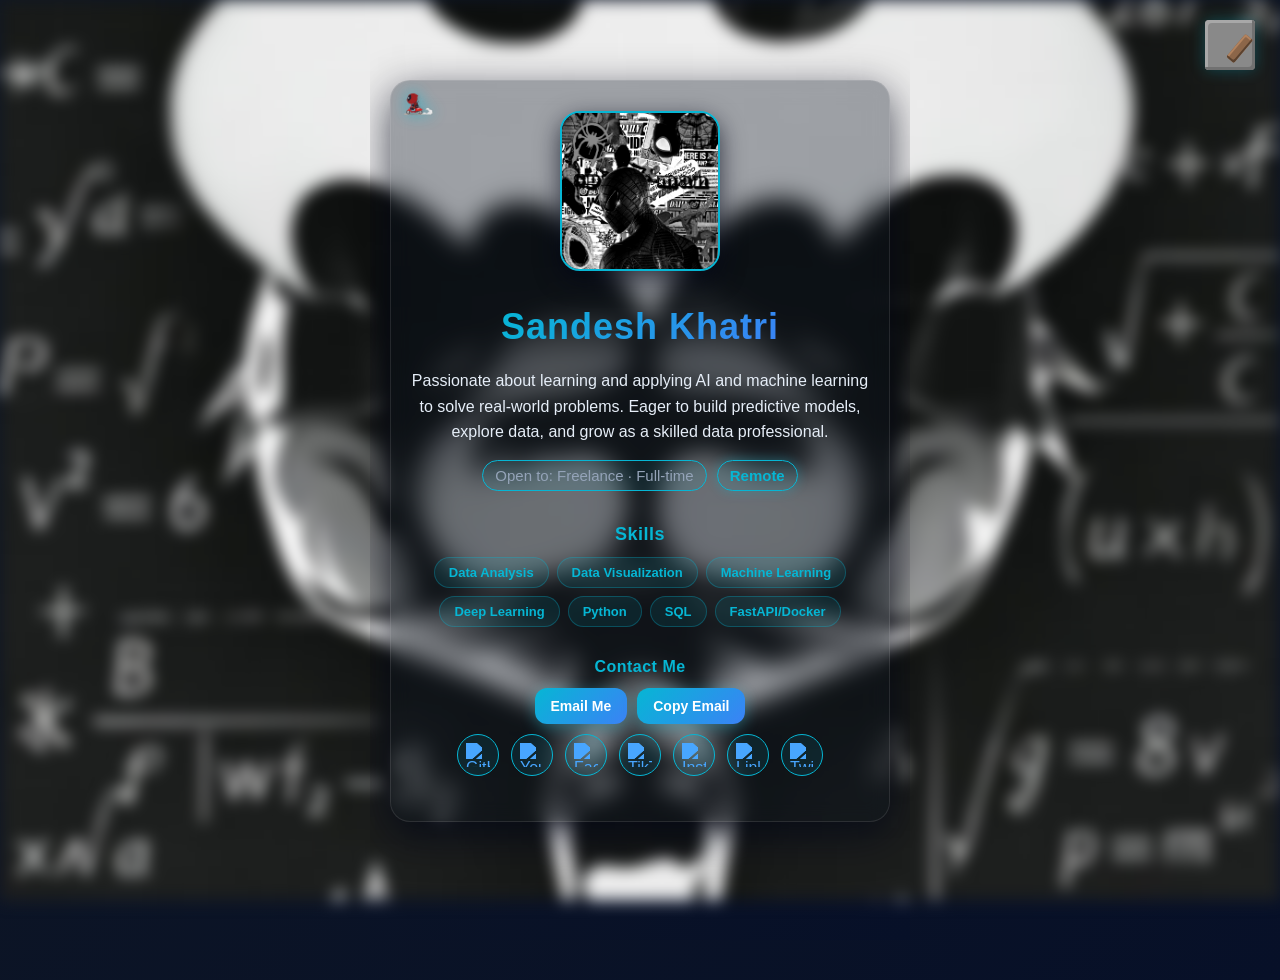
==== index.html @ 9352f32a "update" ====
<!doctype html>
<html lang="en">
<head>
  <meta charset="utf-8" />
  <meta name="viewport" content="width=device-width,initial-scale=1" />
  <title>About Me - Data Scientist</title>
  <meta name="description" content="3D interactive data scientist profile with light/dark mode, spider web background." />
  <link rel="stylesheet" href="style.css">
  <style>
    /* Basic responsiveness for smaller screens */
    @media (max-width: 768px) {
      .card-3d {
        /* Disable 3D effect on smaller screens for better performance and layout */
        transform: none !important;
        width: 90%;
        margin: 2rem auto;
      }
      .card-inner {
        padding: 1.5rem;
      }
      .skills-list {
        flex-wrap: wrap; /* Allow skills to wrap on smaller screens */
        justify-content: center;
      }
    }
    @media (max-width: 480px) {
      #particleName { font-size: 2rem; }
      #particleRole { font-size: 1.2rem; }
      .bio { font-size: 0.9rem; }
    }
  </style>
</head>
<body>
  <canvas id="spiderCanvas"></canvas>
  <button id="modeToggle" class="mode-toggle-btn" aria-label="Toggle light/dark mode">
    <div class="lever-handle"></div>
  </button>

  <main class="card-3d" id="cardWrap">
    <div class="card-inner" id="card">
      <div class="avatar"><img src="PROFILE.jpg" alt="avatar"></div>
      <div id="particleName">Sandesh Khatri</div>
      <div id="particleRole">Data Scientist</div>
      <div class="bio">
        Passionate about learning and applying AI and machine learning to solve real-world problems. Eager to build predictive models, explore data, and grow as a skilled data professional.
      </div>
      <div class="meta-panel">
        <div class="chip">Open to: Freelance · Full-time</div>
        <div class="chip accent">Remote</div>
      </div>
      <div class="skills">
        <h3>Skills</h3>
        <div class="skills-list">
          <span style="--i:0">Data Analysis</span>
          <span style="--i:1">Data Visualization</span>
          <span style="--i:2">Machine Learning</span>
          <span style="--i:3">Deep Learning</span>
          <span style="--i:4">Python</span>
          <span style="--i:5">SQL</span>
          <span style="--i:6">FastAPI/Docker</span>
        </div>
      </div>
      <div class="contact-section">
        <h3>Contact Me</h3>
        <div class="contact">
          <a href="https://mail.google.com/mail/?view=cm&fs=1&to=khatrijr01@gmail.com&su=Collaboration%20Inquiry&body=Hello%20Sandesh,%0A%0AI%20saw%20your%20portfolio%20and%20I'm%20interested%20in%20working%20with%20you." class="btn" target="_blank" rel="noopener noreferrer">Email Me</a>
          <button class="btn" id="copyEmailBtn">Copy Email</button>
          <div class="social-icons">
            <a href="https://github.com/LAFFI01" title="GitHub" aria-label="GitHub Profile" target="_blank">
              <img src="https://cdn.jsdelivr.net/gh/simple-icons/simple-icons/icons/github.svg" alt="GitHub" />
            </a>
            <a href="https://www.youtube.com/@IAMAI-f5k?sub_confirmation=1" title="YouTube" aria-label="YouTube Channel" target="_blank">
              <img src="https://cdn.jsdelivr.net/gh/simple-icons/simple-icons/icons/youtube.svg" alt="YouTube" />
            </a>
            <a href="https://facebook.com/sandesh.khatri.631170" title="Facebook" aria-label="Facebook Profile" target="_blank">
              <img src="https://cdn.jsdelivr.net/gh/simple-icons/simple-icons/icons/facebook.svg" alt="Facebook" />
            </a>
            <a href="https://www.tiktok.com/@laffi.01?is_from_webapp=1&sender_device=pc" title="TikTok" aria-label="TikTok Profile" target="_blank">
              <img src="https://cdn.jsdelivr.net/gh/simple-icons/simple-icons/icons/tiktok.svg" alt="TikTok" />
            </a>
            <a href="https://instagram.com/laffi_01" title="Instagram" aria-label="Instagram Profile" target="_blank">
              <img src="https://cdn.jsdelivr.net/gh/simple-icons/simple-icons/icons/instagram.svg" alt="Instagram" />
            </a>
            <a href="https://linkedin.com/in/sandesh-khatri-a58457284" title="LinkedIn" aria-label="LinkedIn Profile" target="_blank">
              <img src="https://cdn.jsdelivr.net/gh/simple-icons/simple-icons/icons/linkedin.svg" alt="LinkedIn" />
            </a>
            <a href="https://twitter.com/laffi1111" title="Twitter" aria-label="Twitter Profile" target="_blank">
              <img src="https://cdn.jsdelivr.net/gh/simple-icons/simple-icons/icons/twitter.svg" alt="Twitter" />
            </a>
          </div>
        </div>
      </div>
      <img id="borderSpider" src="spider.png" alt="spider" />
      <div class="border-lights">
        <span></span>
        <span></span>
        <span></span>
        <span></span>
        <span></span>
        <span></span>
      </div>
    </div>
  </main>

  <script src="script.js" defer></script>
</body>
</html>
---- style.css ----
:root {
  --bg: #0f1724;
  --accent: #06b6d4;
  --muted: #94a3b8;
  --text: #e6eef8;
  --card-bg: rgba(11, 18, 32, 0.35);
  --shadow: rgba(2, 6, 23, 0.7);
  --web-stroke: rgba(255,255,255,0.05);
}

body.light-mode {
  --bg: #f5f9fc;
  --accent: #0284c7;
  --muted: #64748b;
  --text: #1e293b;
  --card-bg: rgba(255, 255, 255, 0.85);
  --shadow: rgba(15, 23, 42, 0.15);
  --web-stroke: rgba(0,0,0,0.03);
}

* { box-sizing: border-box; }
html, body {
  min-height: 100vh;
  margin: 0;
  font-family: 'Inter', 'Segoe UI', 'Roboto', sans-serif;
  color: var(--text);
  background: linear-gradient(135deg, var(--bg), #071028);
  display: flex;
  justify-content: center;
  align-items: flex-start;
  overflow-y: auto;
  padding: 40px 20px;
  transition: background 0.6s ease, color 0.6s ease;
}

body.light-mode {
  background: linear-gradient(135deg, #f5f9fc, #e0f2fe);
}

canvas#spiderCanvas {
  position: fixed;
  top: 0;
  left: 0;
  width: 100%;
  height: 100%;
  z-index: 0;
  background: url('background.jpg') no-repeat center center fixed;
  background-size: cover;
  filter: blur(8px);
}

.mode-toggle-btn {
  position: fixed;
  top: 20px;
  right: 25px;
  z-index: 20;
  width: 50px;
  height: 50px;
  cursor: pointer;
  border-radius: 4px;
  background: #898989; /* Cobblestone color */
  border: none;
  padding: 0;
  transition: all 0.3s ease;
  box-shadow: 
    inset -3px -3px 0px 0px #717171, /* Inner shadow for 3D effect */
    inset 3px 3px 0px 0px #a8a8a8,
    0 0 15px rgba(6,182,212,0.3);
  display: flex;
  align-items: center;
  justify-content: center;
}

.mode-toggle-btn:hover {
  transform: scale(1.1);
  box-shadow: 
    inset -3px -3px 0px 0px #717171,
    inset 3px 3px 0px 0px #a8a8a8,
    0 0 25px rgba(6, 182, 212, 0.6);
}

.mode-toggle-btn .lever-handle {
  width: 10px;
  height: 30px;
  background: #8c6649; /* Wood color */
  border-radius: 2px;
  transition: transform 0.3s cubic-bezier(0.68, -0.55, 0.27, 1.55);
  transform-origin: bottom center;
  box-shadow: 
    inset -2px -2px 0px 0px #5a412e, /* Inner shadow for 3D effect */
    inset 2px 2px 0px 0px #b1825e;

  /* Dark mode "off" position */
  transform: rotate(40deg);
}

.mode-toggle-btn .lever-handle img {
  display: none; /* Hide the image */
}

body.light-mode .mode-toggle-btn .lever-handle {
  /* Light mode "on" position */
  transform: rotate(-40deg);
}

body.light-mode .mode-toggle-btn img {
  display: none;
}

.card-3d {
  width: 100%;
  max-width: 500px;
  perspective: 1200px;
  z-index: 1;
  position: relative;
}

.card-inner {
  width: 100%;
  min-height: 540px;
  border-radius: 20px;
  background: var(--card-bg);
  backdrop-filter: blur(10px);
  box-shadow: 0 12px 40px var(--shadow);
  position: relative;
  transform-style: preserve-3d;
  transition: transform 400ms cubic-bezier(.2, .9, .2, 1), background 0.6s ease, box-shadow 0.6s ease, border-radius 0.8s ease;
  overflow: hidden;
  border: 1px solid rgba(255,255,255,0.1);
  display: flex;
  flex-direction: column;
  align-items: center;
  justify-content: center;
  padding: 30px 20px;
}

.card-inner {
  opacity: 0;
  transform: translateY(20px);
  animation: fadeInUp 1s ease forwards;
}

@keyframes fadeInUp {
  to {
    opacity: 1;
    transform: translateY(0);
  }
}

.card-inner:hover {
  box-shadow: 0 0 30px var(--shadow);
}

/* Profile Avatar */
.avatar {
  position: relative;
  width: 160px;
  height: 160px;
  border-radius: 20px;
  background: linear-gradient(135deg, var(--bg), rgba(255, 255, 255, 0.02));
  display: flex;
  align-items: center;
  justify-content: center;
  border: 2px solid var(--accent);
  box-shadow: 0 8px 25px var(--shadow);
  overflow: hidden;
  margin-bottom: 20px;
  transition: all 0.4s ease;
}

.avatar::before {
  content: '';
  position: absolute;
  top: 50%;
  left: 50%;
  width: 200px;
  height: 200px;
  transform: translate(-50%, -50%);
  border-radius: 50%;
  background: radial-gradient(circle, rgba(6,182,212,0.6) 0%, rgba(6,182,212,0) 60%);
  filter: blur(15px);
  opacity: 0.7;
  animation: pulse 2.5s infinite ease-in-out;
  pointer-events: none;
}

@keyframes pulse {
  0% { transform: translate(-50%, -50%) scale(0.9); opacity: 0.5; }
  50% { transform: translate(-50%, -50%) scale(1.1); opacity: 0.9; }
  100% { transform: translate(-50%, -50%) scale(0.9); opacity: 0.5; }
}

.avatar img {
  width: 100%;
  height: 100%;
  object-fit: cover;
  filter: contrast(1.08) brightness(1.05);
  transition: transform 0.3s ease, filter 0.3s ease;
}

.avatar:hover {
  transform: scale(1.08);
  box-shadow: 0 12px 35px var(--shadow);
}

.avatar:hover img {
  filter: contrast(1.15) brightness(1.12);
  transform: scale(1.05);
}

/* Name Styling */
#particleName {
  font-size: 36px;
  font-weight: 800;
  text-align: center;
  color: var(--accent);
  position: relative;
  letter-spacing: 1px;
  overflow: visible;
  margin: 15px 0 5px 0;
  background: linear-gradient(135deg, var(--accent), #3b82f6);
  -webkit-background-clip: text;
  -webkit-text-fill-color: transparent;
  background-clip: text;
  animation: nameGlow 2s ease-in-out infinite;
}

@keyframes nameGlow {
  0%, 100% { 
    filter: drop-shadow(0 0 8px rgba(6,182,212,0.4));
    text-shadow: 0 0 15px rgba(6,182,212,0.3);
  }
  50% { 
    filter: drop-shadow(0 0 15px rgba(6,182,212,0.7));
    text-shadow: 0 0 25px rgba(6,182,212,0.6);
  }
}

/* Role/Position Styling */
#particleRole { 
  color: var(--accent); 
  font-size: 20px; 
  font-weight: 700;
  text-align: center; 
  margin-bottom: 15px;
  letter-spacing: 0.5px;
  animation: roleSlideIn 0.8s ease forwards;
}

@keyframes roleSlideIn {
  from {
    opacity: 0;
    transform: translateX(-10px);
  }
  to {
    opacity: 1;
    transform: translateX(0);
  }
}

.bio { 
  font-size: 16px; 
  color: var(--text); 
  line-height: 1.6; 
  text-align: center; 
  margin-bottom: 15px;
  opacity: 0.95;
  animation: fadeIn 1.2s ease-in-out 0.3s forwards;
  animation-fill-mode: both;
}

@keyframes fadeIn {
  from { opacity: 0; transform: translateY(10px); }
  to { opacity: 1; transform: translateY(0); }
}

.meta-panel { 
  display: flex; 
  gap: 10px; 
  align-items: center; 
  justify-content: center; 
  margin-bottom: 15px;
  flex-wrap: wrap;
}

.meta-panel .chip { 
  font-size: 15px; 
  color: var(--muted);
  padding: 6px 12px;
  border-radius: 20px;
  background: rgba(6,182,212,0.08);
  border: 1px solid var(--accent);
  transition: all 0.3s ease;
  animation: chipPulse 2s ease-in-out infinite;
}

.meta-panel .chip:hover {
  transform: scale(1.1);
  background: rgba(6,182,212,0.15);
  box-shadow: 0 0 15px rgba(6,182,212,0.4);
}

.meta-panel .chip.accent { 
  color: var(--accent); 
  font-weight: 700;
  box-shadow: 0 0 12px rgba(6,182,212,0.3);
}

@keyframes chipPulse {
  0%, 100% { box-shadow: 0 0 5px rgba(6,182,212,0.2); }
  50% { box-shadow: 0 0 15px rgba(6,182,212,0.4); }
}

.social-icons { 
  display: flex; 
  gap: 12px; 
  margin-bottom: 15px; 
  justify-content: center;
  flex-wrap: wrap;
}

.social-icons a { 
  display: flex;
  align-items: center;
  justify-content: center;
  width: 42px;
  height: 42px;
  border-radius: 50%;
  background: rgba(6,182,212,0.1);
  border: 1.5px solid var(--accent);
  transition: all 0.3s ease;
}

.social-icons img { 
  width: 24px; 
  height: 24px; 
  filter: brightness(0) saturate(100%) invert(50%) sepia(100%) saturate(500%) hue-rotate(180deg);
  transition: all 0.3s ease;
}

body.light-mode .social-icons img {
  filter: brightness(0) saturate(100%);
}

.social-icons a:hover {
  transform: scale(1.15) translateY(-3px);
  background: rgba(6,182,212,0.25);
  box-shadow: 0 5px 20px rgba(6,182,212,0.4);
}

.social-icons a:hover img { 
  transform: rotate(360deg);
}

.skills { margin-bottom: 16px; }

.skills h3 { 
  text-align: center; 
  margin-bottom: 12px; 
  color: var(--accent);
  font-size: 18px;
  letter-spacing: 0.5px;
  animation: glow 2s ease-in-out infinite;
}

@keyframes glow {
  0%, 100% { text-shadow: 0 0 8px rgba(6,182,212,0.4); }
  50% { text-shadow: 0 0 20px rgba(6,182,212,0.8); }
}

.skills-list {
  display: flex;
  flex-wrap: wrap;
  justify-content: center;
  gap: 8px;
}

.skills-list span {
  background: rgba(6, 182, 212, 0.1);
  color: var(--accent);
  font-weight: 600;
  padding: 7px 14px;
  border-radius: 20px;
  font-size: 13px;
  border: 1px solid rgba(6,182,212,0.3);
  transition: all 0.3s ease;
  animation: skillFloat 3s ease-in-out infinite;
  animation-delay: calc(var(--i) * 0.15s);
}

.skills-list span:hover {
  transform: scale(1.15) translateY(-3px);
  background: rgba(6, 182, 212, 0.25);
  box-shadow: 0 5px 20px rgba(6, 182, 212, 0.5);
  border-color: var(--accent);
}

@keyframes skillFloat {
  0%, 100% { transform: translateY(0px); }
  50% { transform: translateY(-5px); }
}

.contact-section { 
  margin-top: 15px;
  display: flex;
  flex-direction: column;
  align-items: center;
  gap: 12px;
}

.contact-section h3 {
  color: var(--accent);
  font-size: 16px;
  margin: 0;
  letter-spacing: 0.5px;
}

.contact { 
  display: flex; 
  gap: 10px; 
  justify-content: center; 
  flex-wrap: wrap;
}

.btn {
  background: linear-gradient(135deg, var(--accent), #3b82f6);
  padding: 10px 16px;
  border-radius: 12px;
  color: white;
  text-decoration: none;
  font-weight: 700;
  font-size: 14px;
  transition: all 0.4s ease;
  position: relative;
  overflow: hidden;
  border: none;
  cursor: pointer;
  box-shadow: 0 4px 15px rgba(6,182,212,0.3);
}

.btn::before {
  content: '';
  position: absolute;
  top: 50%;
  left: 50%;
  width: 0;
  height: 0;
  border-radius: 50%;
  background: rgba(255,255,255,0.3);
  transform: translate(-50%, -50%);
  transition: width 0.6s, height 0.6s;
}

.btn:hover::before {
  width: 300px;
  height: 300px;
}

.btn:hover {
  transform: translateY(-2px);
  box-shadow: 0 8px 25px rgba(6,182,212,0.5);
}

@media (max-width: 480px) {
  .card-inner {
    padding: 20px 16px;
    min-height: auto;
  }
  #particleName {
    font-size: 28px;
  }
  #particleRole {
    font-size: 18px;
  }
  .avatar {
    width: 130px;
    height: 130px;
  }
  .bio { font-size: 14px; }
  .meta-panel .chip { font-size: 13px; }
}

#borderSpider {
  position: absolute;
  width: 45px;
  height: 45px;
  object-fit: contain;
  top: 0;
  left: 0;
  z-index: 10;
  animation: moveSpider 20s linear infinite;
  filter: drop-shadow(0 0 8px var(--accent));
  transform-origin: center center;
  opacity: 0.8;
}

@keyframes moveSpider {
  0%   { top: 0; left: 0; transform: rotate(180deg); }
  12.5% { top: 0; left: 50%; transform: rotate(180deg); }
  25%  { top: 0; left: calc(100% - 45px); transform: rotate(180deg); }
  37.5% { top: 50%; left: calc(100% - 45px); transform: rotate(0deg); }
  50%  { top: calc(100% - 45px); left: calc(100% - 45px); transform: rotate(0deg); }
  62.5% { top: calc(100% - 45px); left: 50%; transform: rotate(0deg); }
  75%  { top: calc(100% - 45px); left: 0; transform: rotate(0deg); }
  87.5% { top: 50%; left: 0; transform: rotate(0deg); }
  100% { top: 0; left: 0; transform: rotate(180deg); }
}

.particle {
  position: absolute;
  font-weight: bold;
  pointer-events: none;
  animation: float 1.5s ease forwards;
  opacity: 0.8;
  font-size: 14px;
  color: var(--accent);
}

@keyframes float {
  0% { transform: translate(0,0) rotate(0deg); opacity: 0.8; }
  100% { transform: translate(0,-40px) rotate(360deg); opacity: 0; }
}

.border-lights {
  position: absolute;
  inset: -15px;
  pointer-events: none;
  z-index: 0;
}

.border-lights span {
  position: absolute;
  width: 8px;
  height: 8px;
  border-radius: 50%;
  background: radial-gradient(circle, var(--accent), transparent);
  box-shadow: 0 0 12px var(--accent);
  animation: floating-lights 3s ease-in-out infinite;
}

@keyframes floating-lights {
  0% { transform: translateY(0) scale(1); opacity: 0.7; }
  50% { transform: translateY(-8px) scale(1.15); opacity: 1; }
  100% { transform: translateY(0) scale(1); opacity: 0.7; }
}

.border-lights span:nth-child(1) { top: -5px; left: 10%; animation-delay: 0s; }
.border-lights span:nth-child(2) { top: -5px; right: 15%; animation-delay: 0.5s; }
.border-lights span:nth-child(3) { bottom: -5px; left: 20%; animation-delay: 1s; }
.border-lights span:nth-child(4) { bottom: -5px; right: 25%; animation-delay: 1.5s; }
.border-lights span:nth-child(5) { top: 40%; left: -5px; animation-delay: 2s; }
.border-lights span:nth-child(6) { top: 60%; right: -5px; animation-delay: 2.5s; }

.modal {
  display: none;
  position: fixed;
  z-index: 20;
  left: 0;
  top: 0;
  width: 100%;
  height: 100%;
  background: rgba(0,0,0,0.5);
  backdrop-filter: blur(3px);
  justify-content: center;
  align-items: center;
}

.modal-content {
  background: var(--card-bg);
  padding: 25px;
  border-radius: 15px;
  text-align: center;
  color: var(--text);
  position: relative;
  border: 1px solid rgba(255,255,255,0.1);
  box-shadow: 0 8px 32px rgba(0,0,0,0.3);
}

.modal-content input {
  width: 85%;
  padding: 10px;
  margin: 12px 0;
  border-radius: 8px;
  border: 1px solid var(--accent);
  text-align: center;
  background: transparent;
  color: var(--text);
}

.modal-content button {
  padding: 10px 18px;
  border-radius: 10px;
  background: linear-gradient(135deg, var(--accent), #3b82f6);
  border: none;
  color: white;
  font-weight: bold;
  cursor: pointer;
  transition: all 0.3s ease;
}

.modal-content button:hover {
  transform: translateY(-2px);
  box-shadow: 0 4px 15px rgba(6,182,212,0.4);
}

.close {
  position: absolute;
  top: 15px;
  right: 20px;
  font-size: 24px;
  cursor: pointer;
  color: var(--text);
  transition: all 0.2s ease;
}

.close:hover {
  color: var(--accent);
  transform: scale(1.2);
}
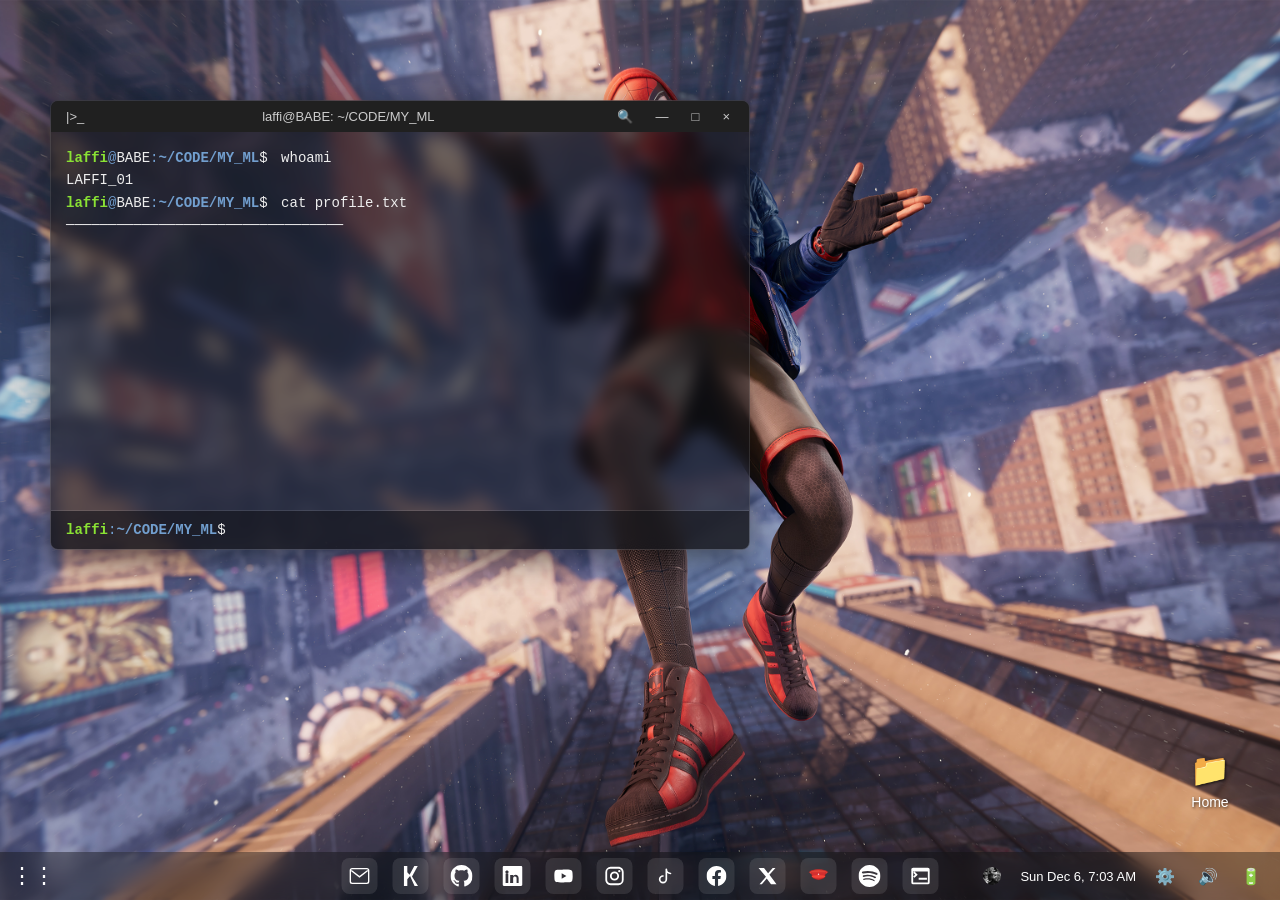
==== commit 96b5732b: "feat: Add music player with cross-page sync and audio playback fixes - Implement full-featured music" ====
--- a/index.html
+++ b/index.html
@@ -1,107 +1,272 @@
-<!doctype html>
+<!DOCTYPE html>
 <html lang="en">
 <head>
-  <meta charset="utf-8" />
-  <meta name="viewport" content="width=device-width,initial-scale=1" />
-  <title>About Me - Data Scientist</title>
-  <meta name="description" content="3D interactive data scientist profile with light/dark mode, spider web background." />
-  <link rel="stylesheet" href="style.css">
-  <style>
-    /* Basic responsiveness for smaller screens */
-    @media (max-width: 768px) {
-      .card-3d {
-        /* Disable 3D effect on smaller screens for better performance and layout */
-        transform: none !important;
-        width: 90%;
-        margin: 2rem auto;
-      }
-      .card-inner {
-        padding: 1.5rem;
-      }
-      .skills-list {
-        flex-wrap: wrap; /* Allow skills to wrap on smaller screens */
-        justify-content: center;
-      }
-    }
-    @media (max-width: 480px) {
-      #particleName { font-size: 2rem; }
-      #particleRole { font-size: 1.2rem; }
-      .bio { font-size: 0.9rem; }
-    }
-  </style>
+    <meta charset="UTF-8">
+    <meta name="viewport" content="width=device-width, initial-scale=1.0">
+    <title>LAFFI_01 - Data Scientist Portfolio</title>
+    <meta name="description" content="Interactive portfolio of LAFFI_01, a Data Scientist specializing in ML, AI, and Python. Explore my projects, skills, and background in this unique web desktop environment.">
+    <meta name="keywords" content="Data Scientist, ML, AI, Python, SQL, FastAPI, Deep Learning, Portfolio">
+    <meta name="author" content="LAFFI_01">
+    <meta property="og:title" content="LAFFI_01 - Data Scientist Portfolio">
+    <meta property="og:description" content="Interactive web desktop portfolio showcasing data science expertise">
+    <meta property="og:type" content="website">
+    <meta name="theme-color" content="#0f1724">
+    <link rel="stylesheet" href="style.css">
 </head>
 <body>
-  <canvas id="spiderCanvas"></canvas>
-  <button id="modeToggle" class="mode-toggle-btn" aria-label="Toggle light/dark mode">
-    <div class="lever-handle"></div>
-  </button>
-
-  <main class="card-3d" id="cardWrap">
-    <div class="card-inner" id="card">
-      <div class="avatar"><img src="PROFILE.jpg" alt="avatar"></div>
-      <div id="particleName">Sandesh Khatri</div>
-      <div id="particleRole">Data Scientist</div>
-      <div class="bio">
-        Passionate about learning and applying AI and machine learning to solve real-world problems. Eager to build predictive models, explore data, and grow as a skilled data professional.
-      </div>
-      <div class="meta-panel">
-        <div class="chip">Open to: Freelance · Full-time</div>
-        <div class="chip accent">Remote</div>
-      </div>
-      <div class="skills">
-        <h3>Skills</h3>
-        <div class="skills-list">
-          <span style="--i:0">Data Analysis</span>
-          <span style="--i:1">Data Visualization</span>
-          <span style="--i:2">Machine Learning</span>
-          <span style="--i:3">Deep Learning</span>
-          <span style="--i:4">Python</span>
-          <span style="--i:5">SQL</span>
-          <span style="--i:6">FastAPI/Docker</span>
-        </div>
-      </div>
-      <div class="contact-section">
-        <h3>Contact Me</h3>
-        <div class="contact">
-          <a href="https://mail.google.com/mail/?view=cm&fs=1&to=khatrijr01@gmail.com&su=Collaboration%20Inquiry&body=Hello%20Sandesh,%0A%0AI%20saw%20your%20portfolio%20and%20I'm%20interested%20in%20working%20with%20you." class="btn" target="_blank" rel="noopener noreferrer">Email Me</a>
-          <button class="btn" id="copyEmailBtn">Copy Email</button>
-          <div class="social-icons">
-            <a href="https://github.com/LAFFI01" title="GitHub" aria-label="GitHub Profile" target="_blank">
-              <img src="https://cdn.jsdelivr.net/gh/simple-icons/simple-icons/icons/github.svg" alt="GitHub" />
-            </a>
-            <a href="https://www.youtube.com/@IAMAI-f5k?sub_confirmation=1" title="YouTube" aria-label="YouTube Channel" target="_blank">
-              <img src="https://cdn.jsdelivr.net/gh/simple-icons/simple-icons/icons/youtube.svg" alt="YouTube" />
-            </a>
-            <a href="https://facebook.com/sandesh.khatri.631170" title="Facebook" aria-label="Facebook Profile" target="_blank">
-              <img src="https://cdn.jsdelivr.net/gh/simple-icons/simple-icons/icons/facebook.svg" alt="Facebook" />
-            </a>
-            <a href="https://www.tiktok.com/@laffi.01?is_from_webapp=1&sender_device=pc" title="TikTok" aria-label="TikTok Profile" target="_blank">
-              <img src="https://cdn.jsdelivr.net/gh/simple-icons/simple-icons/icons/tiktok.svg" alt="TikTok" />
-            </a>
-            <a href="https://instagram.com/laffi_01" title="Instagram" aria-label="Instagram Profile" target="_blank">
-              <img src="https://cdn.jsdelivr.net/gh/simple-icons/simple-icons/icons/instagram.svg" alt="Instagram" />
-            </a>
-            <a href="https://linkedin.com/in/sandesh-khatri-a58457284" title="LinkedIn" aria-label="LinkedIn Profile" target="_blank">
-              <img src="https://cdn.jsdelivr.net/gh/simple-icons/simple-icons/icons/linkedin.svg" alt="LinkedIn" />
-            </a>
-            <a href="https://twitter.com/laffi1111" title="Twitter" aria-label="Twitter Profile" target="_blank">
-              <img src="https://cdn.jsdelivr.net/gh/simple-icons/simple-icons/icons/twitter.svg" alt="Twitter" />
-            </a>
-          </div>
-        </div>
-      </div>
-      <img id="borderSpider" src="spider.png" alt="spider" />
-      <div class="border-lights">
-        <span></span>
-        <span></span>
-        <span></span>
-        <span></span>
-        <span></span>
-        <span></span>
-      </div>
+
+    <div class="desktop">
+        
+        <div class="desktop-icon" role="button" tabindex="0" aria-label="Open home folder">
+            <span class="icon">📁</span>
+            <span>Home</span>
+        </div>
+
+        <div class="window" id="terminal-window" role="complementary" aria-label="Terminal window with profile information">
+            <div class="title-bar" id="terminal-header" role="navigation" aria-label="Terminal window controls">
+                <div class="title-left">
+                    <span>|&gt;_</span>
+                </div>
+                <div class="title-center">
+                    laffi@BABE: ~/CODE/MY_ML
+                </div>
+                <div class="title-right">
+                    <span aria-label="Search" role="button" tabindex="0">🔍</span>
+                    <span onclick="minimizeTerminal()" style="cursor: pointer;" title="Minimize" role="button" tabindex="0" aria-label="Minimize terminal">—</span>
+                    <span onclick="maximizeTerminal()" style="cursor: pointer;" title="Maximize" role="button" tabindex="0" aria-label="Maximize terminal">□</span>
+                    <span onclick="closeTerminal()" style="cursor: pointer;" title="Close" role="button" tabindex="0" aria-label="Close terminal">×</span>
+                </div>
+            </div>
+            <div class="window-content" role="log" aria-live="polite" aria-label="Terminal output" id="terminal-output">
+                </div>
+            <div class="terminal-input-container">
+                <span class="prompt-user" id="terminal-prompt-user"></span><span class="terminal-colon">:</span><span class="prompt-path" id="terminal-prompt-path"></span><span class="terminal-dollar">$</span>
+                <input type="text" id="terminal-input" class="terminal-input" aria-label="Terminal input" autocomplete="off" spellcheck="false">
+            </div>
+        </div>
+
+        <div class="window music-player" id="music-player" style="display: none;" role="complementary" aria-label="Music player window">
+            <div class="sp-top-bar" id="music-header" role="navigation" aria-label="Music player controls">
+                <span class="sp-header-icon" onclick="closeMusic()" role="button" tabindex="0" aria-label="Close player">⌄</span>
+                <span class="sp-header-title">PLAYLIST</span>
+                <span class="sp-header-icon" id="playlist-toggle" onclick="togglePlaylist()" role="button" tabindex="0" aria-label="Toggle playlist">☰</span>
+            </div>
+            
+            <!-- Playlist View -->
+            <div class="sp-playlist" id="sp-playlist" style="display: none;">
+                <div class="sp-playlist-header">
+                    <h3>Now Playing</h3>
+                    <span class="sp-playlist-info" id="playlist-info">Track 1 of 6</span>
+                </div>
+                <div class="sp-playlist-items" id="sp-playlist-items">
+                    <!-- Playlist items will be generated here -->
+                </div>
+            </div>
+            
+            <!-- Now Playing View -->
+            <div class="window-content sp-content" id="sp-now-playing">
+                <img id="sp-album-art" src="https://images.unsplash.com/photo-1614613535308-eb5fbd3d2c17?q=80&w=400&auto=format&fit=crop" class="sp-album-art" alt="Album Art">
+                <div class="sp-info-row">
+                    <div class="sp-text">
+                        <div class="sp-song-title" id="sp-song-title">Hit The Road</div>
+                        <div class="sp-artist" id="sp-artist">Lo-Fi Beats</div>
+                    </div>
+                    <div class="sp-like-btn" role="button" tabindex="0" aria-label="Like song" id="sp-like-btn">🤍</div>
+                </div>
+                <div class="sp-progress-section">
+                    <div class="sp-progress-bar" role="slider" aria-label="Song progress" aria-valuemin="0" aria-valuemax="100">
+                        <div class="sp-progress-fill" id="progress-fill"></div>
+                        <div class="sp-progress-thumb"></div>
+                    </div>
+                    <div class="sp-time-row">
+                        <span id="current-time">0:00</span>
+                        <span id="duration-time">3:42</span>
+                    </div>
+                </div>
+                <div class="sp-controls">
+                    <span class="sp-control-icon sp-secondary" id="shuffle-btn" role="button" tabindex="0" aria-label="Shuffle">🔀</span>
+                    <span class="sp-control-icon" onclick="previousTrack()" role="button" tabindex="0" aria-label="Previous track">⏮</span>
+                    <div class="sp-play-circle" onclick="toggleMusic()" role="button" tabindex="0" aria-label="Play/Pause">
+                        <span id="play-btn">▶</span>
+                    </div>
+                    <span class="sp-control-icon" onclick="nextTrack()" role="button" tabindex="0" aria-label="Next track">⏭</span>
+                    <span class="sp-control-icon sp-secondary" id="repeat-btn" role="button" tabindex="0" aria-label="Repeat">🔁</span>
+                </div>
+            </div>
+        </div>
+
+        <div class="panel" role="navigation" aria-label="System panel">
+            <div class="panel-left">
+                <span class="dock-icon" style="background: transparent;" role="button" tabindex="0" aria-label="Menu">⋮⋮</span>
+            </div>
+            
+            <div class="panel-center">
+                <a href="https://mail.google.com/mail/?view=cm&fs=1&to=khatrijr01@gmail.com&su=Collaboration%20Inquiry&body=Hello%20LAFFI_01,%0A%0AI%20saw%20your%20portfolio%20and%20I'm%20interested%20in%20working%20with%20you." target="_blank" rel="noopener noreferrer" class="dock-icon" title="Email Me" aria-label="Send email">
+                    <svg width="22" height="22" viewBox="0 0 24 24" fill="white" aria-hidden="true">
+                        <path d="M4 4h16c1.1 0 2 .9 2 2v12c0 1.1-.9 2-2 2H4c-1.1 0-2-.9-2-2V6c0-1.1.9-2 2-2z" fill="none" stroke="white" stroke-width="1.5"/>
+                        <path d="M21 6L12 13 3 6" fill="none" stroke="white" stroke-width="1.5"/>
+                    </svg>
+                </a>
+
+                <a href="https://www.kaggle.com/" target="_blank" rel="noopener noreferrer" class="dock-icon" title="Kaggle" aria-label="Visit Kaggle profile">
+                    <svg width="20" height="20" viewBox="0 0 32 32" fill="white" aria-hidden="true">
+                        <path d="M22.5 32H28L18.4 16.9 27.6 0H22.1L14.5 14.1 10.9 9.8V0H5.5V32H10.9V21.1L15.3 16.1 22.5 32z"/>
+                    </svg>
+                </a>
+                
+                <a href="https://github.com/LAFFI01" target="_blank" rel="noopener noreferrer" class="dock-icon" title="GitHub" aria-label="Visit GitHub profile">
+                    <svg width="22" height="22" viewBox="0 0 16 16" fill="white" aria-hidden="true">
+                        <path fill-rule="evenodd" d="M8 0C3.58 0 0 3.58 0 8c0 3.54 2.29 6.53 5.47 7.59.4.07.55-.17.55-.38 0-.19-.01-.82-.01-1.49-2.01.37-2.53-.49-2.69-.94-.09-.23-.48-.94-.82-1.13-.28-.15-.68-.52-.01-.53.63-.01 1.08.58 1.23.82.72 1.21 1.87.87 2.33.66.07-.52.28-.87.51-1.07-1.78-.2-3.64-.89-3.64-3.95 0-.87.31-1.59.82-2.15-.08-.2-.36-1.02.08-2.12 0 0 .67-.21 2.2.82.64-.18 1.32-.27 2-.27.68 0 1.36.09 2 .27 1.53-1.04 2.2-.82 2.2-.82.44 1.1.16 1.92.08 2.12.51.56.82 1.27.82 2.15 0 3.07-1.87 3.75-3.65 3.95.29.25.54.73.54 1.48 0 1.07-.01 1.93-.01 2.2 0 .21.15.46.55.38A8.013 8.013 0 0 0 16 8c0-4.42-3.58-8-8-8z"/>
+                    </svg>
+                </a>
+
+                <a href="https://linkedin.com/in/sandesh-khatri-a58457284" target="_blank" rel="noopener noreferrer" class="dock-icon" title="LinkedIn" aria-label="Visit LinkedIn profile">
+                    <svg width="20" height="20" viewBox="0 0 24 24" fill="white" aria-hidden="true">
+                        <path d="M20.447 20.452h-3.554v-5.569c0-1.328-.475-2.236-1.986-2.236-1.081 0-1.722.722-2.006 1.423-.103.249-.129.597-.129.946v5.436h-3.554s.05-8.81 0-9.728h3.554v1.375c.427-.659 1.191-1.592 2.897-1.592 2.117 0 3.704 1.379 3.704 4.342v5.603zM5.337 8.855c-1.144 0-1.915-.759-1.915-1.71 0-.957.77-1.71 1.958-1.71 1.187 0 1.914.753 1.938 1.71 0 .951-.751 1.71-1.981 1.71zm1.61 11.597H3.73V9.024h3.217v11.428zM22.225 0H1.771C.792 0 0 .774 0 1.729v20.542C0 23.227.792 24 1.771 24h20.451C23.2 24 24 23.227 24 22.271V1.729C24 .774 23.2 0 22.225 0z"/>
+                    </svg>
+                </a>
+
+                <a href="https://www.youtube.com/@IAMAI-f5k?sub_confirmation=1" target="_blank" rel="noopener noreferrer" class="dock-icon" title="YouTube" aria-label="Visit YouTube channel">
+                    <svg width="22" height="22" viewBox="0 0 24 24" fill="white" aria-hidden="true">
+                        <path d="M10,15L15.19,12L10,9V15M21.56,7.17C21.69,7.64 21.78,8.27 21.84,9.07C21.91,9.87 21.94,10.56 21.94,11.16L22,12C22,14.19 21.84,15.8 21.56,16.83C21.31,17.73 20.73,18.31 19.83,18.56C19.36,18.69 18.5,18.78 17.18,18.84C15.88,18.91 14.69,18.94 13.59,18.94L12,19C7.81,19 5.2,18.84 4.17,18.56C3.27,18.31 2.69,17.73 2.44,16.83C2.31,16.36 2.22,15.73 2.16,14.93C2.09,14.13 2.06,13.44 2.06,12.84L2,12C2,9.81 2.16,8.2 2.44,7.17C2.69,6.27 3.27,5.69 4.17,5.44C4.64,5.31 5.5,5.22 6.82,5.16C8.12,5.09 9.31,5.06 10.41,5.06L12,5C16.19,5 18.8,5.16 19.83,5.44C20.73,5.69 21.31,6.27 21.56,7.17Z"/>
+                    </svg>
+                </a>
+
+                <a href="https://instagram.com/laffi_01" target="_blank" rel="noopener noreferrer" class="dock-icon" title="Instagram" aria-label="Visit Instagram profile">
+                    <svg width="22" height="22" viewBox="0 0 24 24" fill="white" aria-hidden="true">
+                        <path d="M7.8,2H16.2C19.4,2 22,4.6 22,7.8V16.2A5.8,5.8 0 0,1 16.2,22H7.8C4.6,22 2,19.4 2,16.2V7.8A5.8,5.8 0 0,1 7.8,2M7.6,4A3.6,3.6 0 0,0 4,7.6V16.4C4,18.39 5.61,20 7.6,20H16.4A3.6,3.6 0 0,0 20,16.4V7.6C20,5.61 18.39,4 16.4,4H7.6M17.25,5.5A1.25,1.25 0 0,1 18.5,6.75A1.25,1.25 0 0,1 17.25,8A1.25,1.25 0 0,1 16,6.75A1.25,1.25 0 0,1 17.25,5.5M12,7A5,5 0 0,1 17,12A5,5 0 0,1 12,17A5,5 0 0,1 7,12A5,5 0 0,1 12,7M12,9A3,3 0 0,0 9,12A3,3 0 0,0 12,15A3,3 0 0,0 15,12A3,3 0 0,0 12,9Z"/>
+                    </svg>
+                </a>
+
+                <a href="https://www.tiktok.com/@laffi.01?is_from_webapp=1&sender_device=pc" target="_blank" rel="noopener noreferrer" class="dock-icon" title="TikTok" aria-label="Visit TikTok profile">
+                    <svg width="20" height="20" viewBox="0 0 24 24" fill="none" stroke="white" stroke-width="2" stroke-linecap="round" stroke-linejoin="round" aria-hidden="true">
+                        <path d="M9 12a4 4 0 1 0 4 4V4a5 5 0 0 0 5 5"/>
+                    </svg>
+                </a>
+
+                <a href="https://facebook.com/sandesh.khatri.631170" target="_blank" rel="noopener noreferrer" class="dock-icon" title="Facebook" aria-label="Visit Facebook profile">
+                    <svg width="20" height="20" viewBox="0 0 24 24" fill="white" aria-hidden="true">
+                        <path d="M24 12.073c0-6.627-5.373-12-12-12s-12 5.373-12 12c0 5.99 4.388 10.954 10.125 11.854v-8.385H7.078v-3.47h3.047V9.43c0-3.007 1.792-4.669 4.533-4.669 1.312 0 2.686.235 2.686.235v2.953H15.83c-1.491 0-1.956.925-1.956 1.874v2.25h3.328l-.532 3.47h-2.796v8.385C19.612 23.027 24 18.062 24 12.073z"/>
+                    </svg>
+                </a>
+
+                <a href="https://twitter.com/laffi1111" target="_blank" rel="noopener noreferrer" class="dock-icon" title="X (Twitter)" aria-label="Visit X profile">
+                    <svg width="20" height="20" viewBox="0 0 24 24" fill="white" aria-hidden="true">
+                        <path d="M18.244 2.25h3.308l-7.227 8.26 8.502 11.24h-6.657l-5.07-6.628-5.848 6.628H2.42l7.723-8.835L1.254 2.25h6.554l4.882 6.467Z"/>
+                    </svg>
+                </a>
+                <a href="anime.html" class="dock-icon" title="Anime Hub" aria-label="Visit Anime Hub">
+                    <svg width="22" height="22" viewBox="0 0 24 24" fill="white" aria-hidden="true">
+                        <!-- Straw Hat Brim -->
+                        <ellipse cx="12" cy="8" rx="10" ry="3" fill="#f44336" opacity="0.9"/>
+                        <path d="M2 8 Q2 6 12 5 Q22 6 22 8" stroke="#c62828" stroke-width="0.8" fill="none"/>
+                        
+                        <!-- Hat Crown -->
+                        <path d="M4 8 L5 12 Q5 15 12 16 Q19 15 19 12 L20 8" fill="#d32f2f" stroke="#b71c1c" stroke-width="0.5"/>
+                        
+                        <!-- Red Band -->
+                        <ellipse cx="12" cy="12.5" rx="7.5" ry="1.5" fill="#f44336"/>
+                        
+                        <!-- Anchor Symbol (iconic One Piece detail) -->
+                        <g transform="translate(12, 10)">
+                            <circle cx="0" cy="0" r="0.8" fill="white" opacity="0.8"/>
+                            <path d="M-0.5 0.5 L0.5 0.5" stroke="white" stroke-width="0.3" opacity="0.8"/>
+                        </g>
+                    </svg>
+                </a>
+                
+                <span class="dock-icon" id="dock-music" title="Spotify Player" aria-label="Toggle music player" role="button" tabindex="0" style="cursor: pointer;">
+                    <svg width="22" height="22" viewBox="0 0 24 24" fill="white" aria-hidden="true">
+                        <path d="M12 0C5.4 0 0 5.4 0 12s5.4 12 12 12 12-5.4 12-12S18.66 0 12 0zm5.521 17.34c-.24.359-.66.48-1.021.24-2.82-1.74-6.36-2.101-10.561-1.141-.418.122-.779-.179-.899-.539-.12-.421.18-.78.54-.9 4.56-1.021 8.52-.6 11.64 1.32.42.18.54.659.3 1.02zm1.44-3.3c-.301.42-.841.6-1.262.3-3.239-1.98-8.159-2.58-11.939-1.38-.479.12-1.02-.12-1.14-.6-.12-.48.12-1.021.6-1.141C9.6 9.9 15 10.561 18.72 12.84c.361.181.54.78.241 1.2zm.12-3.36C15.24 8.4 8.82 8.16 5.16 9.301c-.6.179-1.2-.181-1.38-.721-.18-.6.18-1.2.72-1.381 4.26-1.26 11.28-1.02 15.721 1.621.539.3.719 1.02.419 1.56-.299.421-1.02.599-1.559.3z"/>
+                    </svg>
+                </span>
+
+                <span class="dock-icon" id="dock-terminal" title="Terminal" aria-label="Toggle terminal window" role="button" tabindex="0" style="cursor: pointer;">
+                    <svg width="22" height="22" viewBox="0 0 24 24" fill="white" aria-hidden="true">
+                        <path d="M20,19V7H4V19H20M20,3A2,2 0 0,1 22,5V19A2,2 0 0,1 20,21H4A2,2 0 0,1 2,19V5C2,3.89 2.9,3 4,3H20M8.97,10.53L5.47,14L4.06,12.59L6.16,10.5L4.06,8.41L5.47,7L8.97,10.53M10,14H19V16H10V14Z"/>
+                    </svg>
+                </span>
+            </div>
+
+            <div class="panel-right">
+                <span class="sys-icon" id="profile-switch" title="Switch User" style="display: flex; align-items: center; cursor: pointer;" role="button" tabindex="0" aria-label="User profile">
+                    <img src="PROFILE.jpg" alt="User Profile Picture" style="width: 18px; height: 18px; border-radius: 50%; object-fit: cover;">
+                </span>
+                <span id="clock" role="status" aria-live="polite">Sun Apr 12 4:34 PM</span>
+                <span id="network-icon" class="sys-icon" role="button" tabindex="0" aria-label="Network and Display Settings">⚙️</span>
+                <span id="volume-icon" class="sys-icon" role="button" tabindex="0" aria-label="Volume">🔊</span>
+                <span class="sys-icon" role="button" tabindex="0" aria-label="Battery">🔋</span>
+            </div>
+        </div>
+
+        <!-- Volume Control Modal -->
+        <div id="volume-modal" class="volume-modal" style="display: none;">
+            <div class="volume-control-content">
+                <div class="volume-header">
+                    <span>🔊 Volume</span>
+                    <span id="volume-percent">100%</span>
+                </div>
+                <input type="range" id="volume-slider" class="volume-slider" min="0" max="100" value="100" aria-label="Volume slider">
+                <div class="volume-buttons">
+                    <button id="mute-btn" class="volume-btn">Mute</button>
+                    <button id="max-btn" class="volume-btn">Max</button>
+                </div>
+            </div>
+        </div>
+
+        <!-- Network Settings Modal -->
+        <div id="network-modal" class="network-modal" style="display: none;">
+            <div class="network-settings-content">
+                <div class="settings-header">🌐 Display Settings</div>
+                
+                <div class="setting-item">
+                    <div class="setting-label">
+                        <span>📺 Brightness</span>
+                        <span id="brightness-value">100%</span>
+                    </div>
+                    <input type="range" id="brightness-slider" class="settings-slider" min="30" max="150" value="100" aria-label="Brightness slider">
+                </div>
+
+                <div class="setting-item">
+                    <div class="setting-toggle">
+                        <span>🌙 Dark Mode</span>
+                        <label class="toggle-switch">
+                            <input type="checkbox" id="dark-mode-toggle" checked>
+                            <span class="toggle-slider"></span>
+                        </label>
+                    </div>
+                </div>
+
+                <div class="setting-item">
+                    <div class="setting-toggle">
+                        <span>🌙 Night Light</span>
+                        <label class="toggle-switch">
+                            <input type="checkbox" id="reader-mode-toggle">
+                            <span class="toggle-slider"></span>
+                        </label>
+                    </div>
+                </div>
+
+                <button id="reset-settings-btn" class="settings-btn">Reset All</button>
+            </div>
+        </div>
+
+        <!-- Profile Switcher Modal -->
+        <div id="profile-switcher-modal" class="profile-switcher-modal" style="display: none;">
+            <div class="profile-switcher-content">
+                <h3>Switch Account</h3>
+                <div id="profile-list" class="profile-list">
+                    <!-- Profiles will be populated here -->
+                </div>
+            </div>
+        </div>
     </div>
-  </main>
-
-  <script src="script.js" defer></script>
+
+    <audio id="backgroundMusic" style="display: none;" preload="auto" crossorigin="anonymous">
+        <source id="audio-source" src="hit-the-road.mp3" type="audio/mpeg">
+        Your browser does not support the audio element.
+    </audio>
+
+    <script src="script.js"></script>
 </body>
 </html>
--- a/style.css
+++ b/style.css
@@ -1,619 +1,1092 @@
+/* Base Reset & Variables */
+* {
+    margin: 0;
+    padding: 0;
+    box-sizing: border-box;
+    user-select: none;
+}
+
 :root {
-  --bg: #0f1724;
-  --accent: #06b6d4;
-  --muted: #94a3b8;
-  --text: #e6eef8;
-  --card-bg: rgba(11, 18, 32, 0.35);
-  --shadow: rgba(2, 6, 23, 0.7);
-  --web-stroke: rgba(255,255,255,0.05);
-}
-
-body.light-mode {
-  --bg: #f5f9fc;
-  --accent: #0284c7;
-  --muted: #64748b;
-  --text: #1e293b;
-  --card-bg: rgba(255, 255, 255, 0.85);
-  --shadow: rgba(15, 23, 42, 0.15);
-  --web-stroke: rgba(0,0,0,0.03);
-}
-
-* { box-sizing: border-box; }
-html, body {
-  min-height: 100vh;
-  margin: 0;
-  font-family: 'Inter', 'Segoe UI', 'Roboto', sans-serif;
-  color: var(--text);
-  background: linear-gradient(135deg, var(--bg), #071028);
-  display: flex;
-  justify-content: center;
-  align-items: flex-start;
-  overflow-y: auto;
-  padding: 40px 20px;
-  transition: background 0.6s ease, color 0.6s ease;
-}
-
-body.light-mode {
-  background: linear-gradient(135deg, #f5f9fc, #e0f2fe);
-}
-
-canvas#spiderCanvas {
-  position: fixed;
-  top: 0;
-  left: 0;
-  width: 100%;
-  height: 100%;
-  z-index: 0;
-  background: url('background.jpg') no-repeat center center fixed;
-  background-size: cover;
-  filter: blur(8px);
-}
-
-.mode-toggle-btn {
-  position: fixed;
-  top: 20px;
-  right: 25px;
-  z-index: 20;
-  width: 50px;
-  height: 50px;
-  cursor: pointer;
-  border-radius: 4px;
-  background: #898989; /* Cobblestone color */
-  border: none;
-  padding: 0;
-  transition: all 0.3s ease;
-  box-shadow: 
-    inset -3px -3px 0px 0px #717171, /* Inner shadow for 3D effect */
-    inset 3px 3px 0px 0px #a8a8a8,
-    0 0 15px rgba(6,182,212,0.3);
-  display: flex;
-  align-items: center;
-  justify-content: center;
-}
-
-.mode-toggle-btn:hover {
-  transform: scale(1.1);
-  box-shadow: 
-    inset -3px -3px 0px 0px #717171,
-    inset 3px 3px 0px 0px #a8a8a8,
-    0 0 25px rgba(6, 182, 212, 0.6);
-}
-
-.mode-toggle-btn .lever-handle {
-  width: 10px;
-  height: 30px;
-  background: #8c6649; /* Wood color */
-  border-radius: 2px;
-  transition: transform 0.3s cubic-bezier(0.68, -0.55, 0.27, 1.55);
-  transform-origin: bottom center;
-  box-shadow: 
-    inset -2px -2px 0px 0px #5a412e, /* Inner shadow for 3D effect */
-    inset 2px 2px 0px 0px #b1825e;
-
-  /* Dark mode "off" position */
-  transform: rotate(40deg);
-}
-
-.mode-toggle-btn .lever-handle img {
-  display: none; /* Hide the image */
-}
-
-body.light-mode .mode-toggle-btn .lever-handle {
-  /* Light mode "on" position */
-  transform: rotate(-40deg);
-}
-
-body.light-mode .mode-toggle-btn img {
-  display: none;
-}
-
-.card-3d {
-  width: 100%;
-  max-width: 500px;
-  perspective: 1200px;
-  z-index: 1;
-  position: relative;
-}
-
-.card-inner {
-  width: 100%;
-  min-height: 540px;
-  border-radius: 20px;
-  background: var(--card-bg);
-  backdrop-filter: blur(10px);
-  box-shadow: 0 12px 40px var(--shadow);
-  position: relative;
-  transform-style: preserve-3d;
-  transition: transform 400ms cubic-bezier(.2, .9, .2, 1), background 0.6s ease, box-shadow 0.6s ease, border-radius 0.8s ease;
-  overflow: hidden;
-  border: 1px solid rgba(255,255,255,0.1);
-  display: flex;
-  flex-direction: column;
-  align-items: center;
-  justify-content: center;
-  padding: 30px 20px;
-}
-
-.card-inner {
-  opacity: 0;
-  transform: translateY(20px);
-  animation: fadeInUp 1s ease forwards;
-}
-
-@keyframes fadeInUp {
-  to {
+    --bg-primary: rgba(20, 20, 25, 0.6);
+    --bg-secondary: #202020;
+    --text-primary: #eee;
+    --text-secondary: #ccc;
+    --accent: #1db954;
+    --accent-hover: #1ed760;
+    --border-color: rgba(255, 255, 255, 0.1);
+}
+
+body, html {
+    height: 100%;
+    width: 100%;
+    font-family: 'Segoe UI', Tahoma, Geneva, Verdana, sans-serif;
+    overflow: hidden;
+}
+
+/* Desktop Background */
+.desktop {
+    position: relative;
+    width: 100vw;
+    height: 100vh;
+    background: url('background.jpg') no-repeat center center/cover;
+    background-color: #0a0a0a;
+}
+
+.desktop-icon {
+    position: absolute;
+    bottom: 80px;
+    right: 40px;
+    display: flex;
+    flex-direction: column;
+    align-items: center;
+    color: white;
+    font-size: 14px;
+    text-shadow: 1px 1px 3px rgba(0,0,0,0.8);
+    cursor: pointer;
+    padding: 10px;
+    border-radius: 5px;
+    transition: background 0.2s;
+    outline: none;
+}
+
+.desktop-icon:hover,
+.desktop-icon:focus {
+    background: rgba(255, 255, 255, 0.2);
+}
+
+.desktop-icon .icon {
+    font-size: 32px;
+    margin-bottom: 5px;
+}
+
+/* Terminal Window */
+.window {
+    position: absolute;
+    top: 100px;
+    left: 50px;
+    width: 700px;
+    height: 450px;
+    background: var(--bg-primary);
+    backdrop-filter: blur(8px);
+    -webkit-backdrop-filter: blur(8px);
+    border-radius: 8px;
+    border: 1px solid var(--border-color);
+    box-shadow: 0 10px 30px rgba(0, 0, 0, 0.5);
+    display: flex;
+    flex-direction: column;
+    overflow: hidden;
+    touch-action: none;
+}
+
+.title-bar {
+    background: var(--bg-secondary);
+    color: var(--text-secondary);
+    padding: 8px 15px;
+    display: flex;
+    justify-content: space-between;
+    align-items: center;
+    font-size: 13px;
+    cursor: move;
+    user-select: none;
+    -webkit-user-select: none;
+}
+
+.title-left, .title-right {
+    display: flex;
+    gap: 15px;
+    align-items: center;
+}
+
+.title-right span {
+    cursor: pointer;
+    padding: 0 4px;
+    outline: none;
+}
+
+.title-right span:hover,
+.title-right span:focus {
+    color: white;
+}
+
+.window-content {
+    padding: 15px;
+    color: var(--text-primary);
+    font-family: 'Consolas', 'Courier New', monospace;
+    font-size: 14px;
+    flex-grow: 1;
+    overflow-y: auto;
+    line-height: 1.6;
+    white-space: pre-wrap;
+    word-wrap: break-word;
+    border-bottom: 1px solid var(--border-color);
+    user-select: text;
+    -webkit-user-select: text;
+}
+
+/* Terminal Text Colors */
+.prompt-user { color: #8ae234; font-weight: bold; }
+.prompt-path { color: #729fcf; font-weight: bold; }
+.window-content strong { color: #ffff00; font-weight: bold; }
+.cursor {
+    display: inline-block;
+    width: 8px;
+    height: 15px;
+    background-color: #ccc;
+    vertical-align: middle;
+    animation: blink 1s step-end infinite;
+}
+
+@keyframes blink {
+    0%, 100% { opacity: 1; }
+    50% { opacity: 0; }
+}
+
+/* Terminal Input Styling */
+.terminal-input-container {
+    display: flex;
+    align-items: center;
+    padding: 8px 15px;
+    font-family: 'Consolas', 'Courier New', monospace;
+    font-size: 14px;
+    line-height: 1.6;
+    gap: 0;
+    background: var(--bg-primary);
+    flex-shrink: 0;
+}
+
+.terminal-colon {
+    color: #729fcf;
+}
+
+.terminal-dollar {
+    color: var(--text-primary);
+    margin-right: 5px;
+}
+
+.terminal-input {
+    flex: 1;
+    background: transparent;
+    border: none;
+    color: var(--text-primary);
+    font-family: 'Consolas', 'Courier New', monospace;
+    font-size: 14px;
+    outline: none;
+    caret-color: #ccc;
+    padding: 0;
+    margin: 0;
+}
+
+.terminal-input::placeholder {
+    color: rgba(204, 204, 204, 0.5);
+}
+
+.terminal-input:focus {
+    outline: none;
+    box-shadow: none;
+}
+
+/* Music Player Window - Spotify Style */
+.music-player {
+    position: absolute !important;
+    bottom: 70px !important;
+    right: 40px !important;
+    top: auto !important;
+    left: auto !important;
+    width: 320px !important;
+    height: auto !important;
+    background: #121212 !important;
+    touch-action: none;
+}
+
+/* Spotify Music Player Styles */
+.sp-top-bar {
+    background: linear-gradient(to bottom, #262626, #1a1a1a);
+    padding: 12px 16px;
+    display: flex;
+    justify-content: space-between;
+    align-items: center;
+    border-bottom: 1px solid #404040;
+    cursor: move;
+    user-select: none;
+    -webkit-user-select: none;
+}
+
+.sp-header-icon {
+    color: #fff;
+    font-size: 18px;
+    cursor: pointer;
+    opacity: 0.7;
+    transition: opacity 0.2s;
+    outline: none;
+    padding: 4px;
+    border-radius: 4px;
+}
+
+.sp-header-icon:hover,
+.sp-header-icon:focus {
     opacity: 1;
-    transform: translateY(0);
-  }
-}
-
-.card-inner:hover {
-  box-shadow: 0 0 30px var(--shadow);
-}
-
-/* Profile Avatar */
-.avatar {
-  position: relative;
-  width: 160px;
-  height: 160px;
-  border-radius: 20px;
-  background: linear-gradient(135deg, var(--bg), rgba(255, 255, 255, 0.02));
-  display: flex;
-  align-items: center;
-  justify-content: center;
-  border: 2px solid var(--accent);
-  box-shadow: 0 8px 25px var(--shadow);
-  overflow: hidden;
-  margin-bottom: 20px;
-  transition: all 0.4s ease;
-}
-
-.avatar::before {
-  content: '';
-  position: absolute;
-  top: 50%;
-  left: 50%;
-  width: 200px;
-  height: 200px;
-  transform: translate(-50%, -50%);
-  border-radius: 50%;
-  background: radial-gradient(circle, rgba(6,182,212,0.6) 0%, rgba(6,182,212,0) 60%);
-  filter: blur(15px);
-  opacity: 0.7;
-  animation: pulse 2.5s infinite ease-in-out;
-  pointer-events: none;
-}
-
-@keyframes pulse {
-  0% { transform: translate(-50%, -50%) scale(0.9); opacity: 0.5; }
-  50% { transform: translate(-50%, -50%) scale(1.1); opacity: 0.9; }
-  100% { transform: translate(-50%, -50%) scale(0.9); opacity: 0.5; }
-}
-
-.avatar img {
-  width: 100%;
-  height: 100%;
-  object-fit: cover;
-  filter: contrast(1.08) brightness(1.05);
-  transition: transform 0.3s ease, filter 0.3s ease;
-}
-
-.avatar:hover {
-  transform: scale(1.08);
-  box-shadow: 0 12px 35px var(--shadow);
-}
-
-.avatar:hover img {
-  filter: contrast(1.15) brightness(1.12);
-  transform: scale(1.05);
-}
-
-/* Name Styling */
-#particleName {
-  font-size: 36px;
-  font-weight: 800;
-  text-align: center;
-  color: var(--accent);
-  position: relative;
-  letter-spacing: 1px;
-  overflow: visible;
-  margin: 15px 0 5px 0;
-  background: linear-gradient(135deg, var(--accent), #3b82f6);
-  -webkit-background-clip: text;
-  -webkit-text-fill-color: transparent;
-  background-clip: text;
-  animation: nameGlow 2s ease-in-out infinite;
-}
-
-@keyframes nameGlow {
-  0%, 100% { 
-    filter: drop-shadow(0 0 8px rgba(6,182,212,0.4));
-    text-shadow: 0 0 15px rgba(6,182,212,0.3);
-  }
-  50% { 
-    filter: drop-shadow(0 0 15px rgba(6,182,212,0.7));
-    text-shadow: 0 0 25px rgba(6,182,212,0.6);
-  }
-}
-
-/* Role/Position Styling */
-#particleRole { 
-  color: var(--accent); 
-  font-size: 20px; 
-  font-weight: 700;
-  text-align: center; 
-  margin-bottom: 15px;
-  letter-spacing: 0.5px;
-  animation: roleSlideIn 0.8s ease forwards;
-}
-
-@keyframes roleSlideIn {
-  from {
+}
+
+.sp-header-title {
+    color: #fff;
+    font-size: 12px;
+    font-weight: 600;
+    letter-spacing: 1px;
+    flex: 1;
+    text-align: center;
+}
+
+/* Spotify Content */
+.sp-content {
+    background: linear-gradient(180deg, #282828 0%, #1a1a1a 100%) !important;
+    padding: 20px !important;
+    display: flex;
+    flex-direction: column;
+    gap: 16px;
+}
+
+/* Playlist View */
+.sp-playlist {
+    background: linear-gradient(180deg, #282828 0%, #1a1a1a 100%) !important;
+    padding: 20px !important;
+    display: flex !important;
+    flex-direction: column;
+    gap: 12px;
+    max-height: 400px;
+    overflow-y: auto;
+}
+
+.sp-playlist-header {
+    display: flex;
+    justify-content: space-between;
+    align-items: center;
+    padding-bottom: 12px;
+    border-bottom: 1px solid #404040;
+}
+
+.sp-playlist-header h3 {
+    color: #fff;
+    font-size: 16px;
+    font-weight: 700;
+    margin: 0;
+}
+
+.sp-playlist-info {
+    color: #b3b3b3;
+    font-size: 12px;
+}
+
+.sp-playlist-items {
+    display: flex;
+    flex-direction: column;
+    gap: 8px;
+}
+
+.sp-playlist-item {
+    padding: 10px 12px;
+    background: rgba(255, 255, 255, 0.05);
+    border-radius: 6px;
+    cursor: pointer;
+    transition: all 0.2s;
+    border-left: 3px solid transparent;
+}
+
+.sp-playlist-item:hover {
+    background: rgba(255, 255, 255, 0.15);
+}
+
+.sp-playlist-item.active {
+    background: rgba(29, 185, 84, 0.2);
+    border-left-color: #1db954;
+}
+
+.sp-playlist-item-title {
+    color: #fff;
+    font-size: 14px;
+    font-weight: 600;
+    margin-bottom: 4px;
+}
+
+.sp-playlist-item-artist {
+    color: #b3b3b3;
+    font-size: 12px;
+}
+
+.sp-playlist-item-duration {
+    color: #808080;
+    font-size: 11px;
+    margin-top: 4px;
+}
+
+.sp-playlist-item.active .sp-playlist-item-title {
+    color: #1db954;
+}
+
+/* Album Art */
+.sp-album-art {
+    width: 100%;
+    height: 160px;
+    border-radius: 8px;
+    object-fit: cover;
+    box-shadow: 0 8px 24px rgba(0, 0, 0, 0.5);
+}
+
+/* Info Row */
+.sp-info-row {
+    display: flex;
+    justify-content: space-between;
+    align-items: flex-start;
+    gap: 12px;
+}
+
+.sp-text {
+    flex: 1;
+}
+
+.sp-song-title {
+    font-size: 16px;
+    font-weight: 700;
+    color: #fff;
+    margin-bottom: 4px;
+}
+
+.sp-artist {
+    font-size: 13px;
+    color: #b3b3b3;
+}
+
+.sp-like-btn {
+    font-size: 24px;
+    cursor: pointer;
+    opacity: 0.8;
+    transition: opacity 0.2s;
+}
+
+.sp-like-btn:hover {
+    opacity: 1;
+}
+
+/* Progress Section */
+.sp-progress-section {
+    width: 100%;
+}
+
+.sp-progress-bar {
+    width: 100%;
+    height: 6px;
+    background: #404040;
+    border-radius: 3px;
+    cursor: pointer;
+    position: relative;
+    margin-bottom: 8px;
+}
+
+.sp-progress-fill {
+    height: 100%;
+    background: #1db954;
+    border-radius: 3px;
+    width: 0%;
+    transition: width 0.1s linear;
+}
+
+.sp-progress-thumb {
+    position: absolute;
+    width: 12px;
+    height: 12px;
+    background: #fff;
+    border-radius: 50%;
+    top: 50%;
+    transform: translateY(-50%);
+    left: 0%;
     opacity: 0;
-    transform: translateX(-10px);
-  }
-  to {
+    transition: opacity 0.2s;
+}
+
+.sp-progress-bar:hover .sp-progress-thumb {
     opacity: 1;
-    transform: translateX(0);
-  }
-}
-
-.bio { 
-  font-size: 16px; 
-  color: var(--text); 
-  line-height: 1.6; 
-  text-align: center; 
-  margin-bottom: 15px;
-  opacity: 0.95;
-  animation: fadeIn 1.2s ease-in-out 0.3s forwards;
-  animation-fill-mode: both;
-}
-
-@keyframes fadeIn {
-  from { opacity: 0; transform: translateY(10px); }
-  to { opacity: 1; transform: translateY(0); }
-}
-
-.meta-panel { 
-  display: flex; 
-  gap: 10px; 
-  align-items: center; 
-  justify-content: center; 
-  margin-bottom: 15px;
-  flex-wrap: wrap;
-}
-
-.meta-panel .chip { 
-  font-size: 15px; 
-  color: var(--muted);
-  padding: 6px 12px;
-  border-radius: 20px;
-  background: rgba(6,182,212,0.08);
-  border: 1px solid var(--accent);
-  transition: all 0.3s ease;
-  animation: chipPulse 2s ease-in-out infinite;
-}
-
-.meta-panel .chip:hover {
-  transform: scale(1.1);
-  background: rgba(6,182,212,0.15);
-  box-shadow: 0 0 15px rgba(6,182,212,0.4);
-}
-
-.meta-panel .chip.accent { 
-  color: var(--accent); 
-  font-weight: 700;
-  box-shadow: 0 0 12px rgba(6,182,212,0.3);
-}
-
-@keyframes chipPulse {
-  0%, 100% { box-shadow: 0 0 5px rgba(6,182,212,0.2); }
-  50% { box-shadow: 0 0 15px rgba(6,182,212,0.4); }
-}
-
-.social-icons { 
-  display: flex; 
-  gap: 12px; 
-  margin-bottom: 15px; 
-  justify-content: center;
-  flex-wrap: wrap;
-}
-
-.social-icons a { 
-  display: flex;
-  align-items: center;
-  justify-content: center;
-  width: 42px;
-  height: 42px;
-  border-radius: 50%;
-  background: rgba(6,182,212,0.1);
-  border: 1.5px solid var(--accent);
-  transition: all 0.3s ease;
-}
-
-.social-icons img { 
-  width: 24px; 
-  height: 24px; 
-  filter: brightness(0) saturate(100%) invert(50%) sepia(100%) saturate(500%) hue-rotate(180deg);
-  transition: all 0.3s ease;
-}
-
-body.light-mode .social-icons img {
-  filter: brightness(0) saturate(100%);
-}
-
-.social-icons a:hover {
-  transform: scale(1.15) translateY(-3px);
-  background: rgba(6,182,212,0.25);
-  box-shadow: 0 5px 20px rgba(6,182,212,0.4);
-}
-
-.social-icons a:hover img { 
-  transform: rotate(360deg);
-}
-
-.skills { margin-bottom: 16px; }
-
-.skills h3 { 
-  text-align: center; 
-  margin-bottom: 12px; 
-  color: var(--accent);
-  font-size: 18px;
-  letter-spacing: 0.5px;
-  animation: glow 2s ease-in-out infinite;
-}
-
-@keyframes glow {
-  0%, 100% { text-shadow: 0 0 8px rgba(6,182,212,0.4); }
-  50% { text-shadow: 0 0 20px rgba(6,182,212,0.8); }
-}
-
-.skills-list {
-  display: flex;
-  flex-wrap: wrap;
-  justify-content: center;
-  gap: 8px;
-}
-
-.skills-list span {
-  background: rgba(6, 182, 212, 0.1);
-  color: var(--accent);
-  font-weight: 600;
-  padding: 7px 14px;
-  border-radius: 20px;
-  font-size: 13px;
-  border: 1px solid rgba(6,182,212,0.3);
-  transition: all 0.3s ease;
-  animation: skillFloat 3s ease-in-out infinite;
-  animation-delay: calc(var(--i) * 0.15s);
-}
-
-.skills-list span:hover {
-  transform: scale(1.15) translateY(-3px);
-  background: rgba(6, 182, 212, 0.25);
-  box-shadow: 0 5px 20px rgba(6, 182, 212, 0.5);
-  border-color: var(--accent);
-}
-
-@keyframes skillFloat {
-  0%, 100% { transform: translateY(0px); }
-  50% { transform: translateY(-5px); }
-}
-
-.contact-section { 
-  margin-top: 15px;
-  display: flex;
-  flex-direction: column;
-  align-items: center;
-  gap: 12px;
-}
-
-.contact-section h3 {
-  color: var(--accent);
-  font-size: 16px;
-  margin: 0;
-  letter-spacing: 0.5px;
-}
-
-.contact { 
-  display: flex; 
-  gap: 10px; 
-  justify-content: center; 
-  flex-wrap: wrap;
-}
-
-.btn {
-  background: linear-gradient(135deg, var(--accent), #3b82f6);
-  padding: 10px 16px;
-  border-radius: 12px;
-  color: white;
-  text-decoration: none;
-  font-weight: 700;
-  font-size: 14px;
-  transition: all 0.4s ease;
-  position: relative;
-  overflow: hidden;
-  border: none;
-  cursor: pointer;
-  box-shadow: 0 4px 15px rgba(6,182,212,0.3);
-}
-
-.btn::before {
-  content: '';
-  position: absolute;
-  top: 50%;
-  left: 50%;
-  width: 0;
-  height: 0;
-  border-radius: 50%;
-  background: rgba(255,255,255,0.3);
-  transform: translate(-50%, -50%);
-  transition: width 0.6s, height 0.6s;
-}
-
-.btn:hover::before {
-  width: 300px;
-  height: 300px;
-}
-
-.btn:hover {
-  transform: translateY(-2px);
-  box-shadow: 0 8px 25px rgba(6,182,212,0.5);
+}
+
+.sp-time-row {
+    display: flex;
+    justify-content: space-between;
+    font-size: 12px;
+    color: #b3b3b3;
+}
+
+/* Controls */
+.sp-controls {
+    display: flex;
+    justify-content: center;
+    align-items: center;
+    gap: 24px;
+    margin-top: 8px;
+}
+
+.sp-control-icon {
+    font-size: 20px;
+    cursor: pointer;
+    opacity: 0.6;
+    transition: all 0.2s;
+}
+
+.sp-control-icon:hover {
+    opacity: 1;
+}
+
+.sp-control-icon.sp-secondary {
+    opacity: 0.4;
+}
+
+.sp-play-circle {
+    width: 56px;
+    height: 56px;
+    background: var(--accent);
+    border-radius: 50%;
+    display: flex;
+    align-items: center;
+    justify-content: center;
+    cursor: pointer;
+    font-size: 24px;
+    color: #000;
+    transition: all 0.2s;
+    box-shadow: 0 4px 12px rgba(29, 185, 84, 0.3);
+    outline: none;
+}
+
+.sp-play-circle:hover,
+.sp-play-circle:focus {
+    background: var(--accent-hover);
+    transform: scale(1.05);
+    box-shadow: 0 6px 16px rgba(29, 185, 84, 0.5);
+}
+
+.volume-slider::-moz-range-thumb {
+    width: 12px;
+    height: 12px;
+    background: #8ae234;
+    cursor: pointer;
+    border: none;
+    border-radius: 50%;
+}
+
+/* Bottom Panel / Dock */
+.panel {
+    position: absolute;
+    bottom: 0;
+    width: 100%;
+    height: 48px;
+    background: rgba(15, 15, 15, 0.4);
+    backdrop-filter: blur(10px);
+    -webkit-backdrop-filter: blur(10px);
+    display: flex;
+    justify-content: space-between;
+    align-items: center;
+    padding: 0 15px;
+    color: white;
+}
+
+.panel-center {
+    display: flex;
+    gap: 15px;
+    position: absolute;
+    left: 50%;
+    transform: translateX(-50%);
+}
+
+.dock-icon {
+    font-size: 22px;
+    width: 36px;
+    height: 36px;
+    display: flex;
+    justify-content: center;
+    align-items: center;
+    background: rgba(255, 255, 255, 0.1);
+    border-radius: 8px;
+    cursor: pointer;
+    transition: all 0.2s;
+    text-decoration: none;
+    outline: none;
+    position: relative;
+}
+
+.dock-icon:hover,
+.dock-icon:focus {
+    background: rgba(255, 255, 255, 0.25);
+    transform: translateY(-2px);
+}
+
+/* Fix for link icons in the dock */
+a.dock-icon {
+    text-decoration: none;
+    outline: none;
+}
+
+/* Tooltip on hover */
+.dock-icon::before {
+    content: attr(title);
+    position: absolute;
+    bottom: 100%;
+    left: 50%;
+    transform: translateX(-50%);
+    background: rgba(0, 0, 0, 0.95);
+    color: #fff;
+    padding: 6px 12px;
+    border-radius: 4px;
+    font-size: 11px;
+    font-weight: 600;
+    white-space: nowrap;
+    opacity: 0;
+    pointer-events: none;
+    transition: opacity 0.15s ease-in;
+    z-index: 1000;
+    margin-bottom: 8px;
+    box-shadow: 0 2px 8px rgba(0, 0, 0, 0.3);
+}
+
+/* Arrow under tooltip */
+.dock-icon::after {
+    content: '';
+    position: absolute;
+    bottom: 100%;
+    left: 50%;
+    transform: translateX(-50%);
+    width: 0;
+    height: 0;
+    border-left: 4px solid transparent;
+    border-right: 4px solid transparent;
+    border-top: 4px solid rgba(0, 0, 0, 0.95);
+    opacity: 0;
+    transition: opacity 0.15s ease-in;
+    pointer-events: none;
+    z-index: 1000;
+    margin-bottom: -2px;
+}
+
+.dock-icon:hover::before,
+.dock-icon:focus::before {
+    opacity: 1;
+}
+
+.dock-icon:hover::after,
+.dock-icon:focus::after {
+    opacity: 1;
+}
+
+/* Dock Tooltip Animation */
+@keyframes tooltipFadeIn {
+    from {
+        opacity: 0;
+        transform: translateY(4px);
+    }
+    to {
+        opacity: 1;
+        transform: translateY(0);
+    }
+}
+
+.panel-right {
+    display: flex;
+    align-items: center;
+    gap: 15px;
+    font-size: 13px;
+}
+
+.sys-icon {
+    font-size: 16px;
+    cursor: pointer;
+    outline: none;
+    padding: 4px;
+    border-radius: 4px;
+    transition: all 0.2s;
+}
+
+.sys-icon:hover,
+.sys-icon:focus {
+    background: rgba(255, 255, 255, 0.1);
+}
+
+/* Mobile Responsiveness */
+@media (max-width: 768px) {
+    .window {
+        top: 20px !important;
+        left: 10px !important;
+        right: 10px !important;
+        width: auto !important;
+        max-width: calc(100vw - 20px) !important;
+        height: auto !important;
+        max-height: calc(100vh - 70px) !important;
+    }
+
+    .music-player {
+        bottom: 60px !important;
+        right: 10px !important;
+        width: 100% !important;
+        max-width: calc(100vw - 20px) !important;
+    }
+
+    .desktop-icon {
+        bottom: auto;
+        top: 20px;
+        right: 20px;
+    }
+
+    .panel {
+        flex-wrap: wrap;
+        height: auto;
+        padding: 10px 8px;
+    }
+
+    .panel-center {
+        width: 100%;
+        justify-content: center;
+        gap: 8px;
+        margin: 8px 0;
+    }
+
+    .panel-right {
+        width: 100%;
+        justify-content: center;
+        gap: 10px;
+        font-size: 12px;
+    }
+
+    .dock-icon {
+        width: 32px;
+        height: 32px;
+        font-size: 18px;
+    }
+
+    #clock {
+        font-size: 11px;
+    }
 }
 
 @media (max-width: 480px) {
-  .card-inner {
-    padding: 20px 16px;
-    min-height: auto;
-  }
-  #particleName {
-    font-size: 28px;
-  }
-  #particleRole {
-    font-size: 18px;
-  }
-  .avatar {
-    width: 130px;
-    height: 130px;
-  }
-  .bio { font-size: 14px; }
-  .meta-panel .chip { font-size: 13px; }
-}
-
-#borderSpider {
-  position: absolute;
-  width: 45px;
-  height: 45px;
-  object-fit: contain;
-  top: 0;
-  left: 0;
-  z-index: 10;
-  animation: moveSpider 20s linear infinite;
-  filter: drop-shadow(0 0 8px var(--accent));
-  transform-origin: center center;
-  opacity: 0.8;
-}
-
-@keyframes moveSpider {
-  0%   { top: 0; left: 0; transform: rotate(180deg); }
-  12.5% { top: 0; left: 50%; transform: rotate(180deg); }
-  25%  { top: 0; left: calc(100% - 45px); transform: rotate(180deg); }
-  37.5% { top: 50%; left: calc(100% - 45px); transform: rotate(0deg); }
-  50%  { top: calc(100% - 45px); left: calc(100% - 45px); transform: rotate(0deg); }
-  62.5% { top: calc(100% - 45px); left: 50%; transform: rotate(0deg); }
-  75%  { top: calc(100% - 45px); left: 0; transform: rotate(0deg); }
-  87.5% { top: 50%; left: 0; transform: rotate(0deg); }
-  100% { top: 0; left: 0; transform: rotate(180deg); }
-}
-
-.particle {
-  position: absolute;
-  font-weight: bold;
-  pointer-events: none;
-  animation: float 1.5s ease forwards;
-  opacity: 0.8;
-  font-size: 14px;
-  color: var(--accent);
-}
-
-@keyframes float {
-  0% { transform: translate(0,0) rotate(0deg); opacity: 0.8; }
-  100% { transform: translate(0,-40px) rotate(360deg); opacity: 0; }
-}
-
-.border-lights {
-  position: absolute;
-  inset: -15px;
-  pointer-events: none;
-  z-index: 0;
-}
-
-.border-lights span {
-  position: absolute;
-  width: 8px;
-  height: 8px;
-  border-radius: 50%;
-  background: radial-gradient(circle, var(--accent), transparent);
-  box-shadow: 0 0 12px var(--accent);
-  animation: floating-lights 3s ease-in-out infinite;
-}
-
-@keyframes floating-lights {
-  0% { transform: translateY(0) scale(1); opacity: 0.7; }
-  50% { transform: translateY(-8px) scale(1.15); opacity: 1; }
-  100% { transform: translateY(0) scale(1); opacity: 0.7; }
-}
-
-.border-lights span:nth-child(1) { top: -5px; left: 10%; animation-delay: 0s; }
-.border-lights span:nth-child(2) { top: -5px; right: 15%; animation-delay: 0.5s; }
-.border-lights span:nth-child(3) { bottom: -5px; left: 20%; animation-delay: 1s; }
-.border-lights span:nth-child(4) { bottom: -5px; right: 25%; animation-delay: 1.5s; }
-.border-lights span:nth-child(5) { top: 40%; left: -5px; animation-delay: 2s; }
-.border-lights span:nth-child(6) { top: 60%; right: -5px; animation-delay: 2.5s; }
-
-.modal {
-  display: none;
-  position: fixed;
-  z-index: 20;
-  left: 0;
-  top: 0;
-  width: 100%;
-  height: 100%;
-  background: rgba(0,0,0,0.5);
-  backdrop-filter: blur(3px);
-  justify-content: center;
-  align-items: center;
-}
-
-.modal-content {
-  background: var(--card-bg);
-  padding: 25px;
-  border-radius: 15px;
-  text-align: center;
-  color: var(--text);
-  position: relative;
-  border: 1px solid rgba(255,255,255,0.1);
-  box-shadow: 0 8px 32px rgba(0,0,0,0.3);
-}
-
-.modal-content input {
-  width: 85%;
-  padding: 10px;
-  margin: 12px 0;
-  border-radius: 8px;
-  border: 1px solid var(--accent);
-  text-align: center;
-  background: transparent;
-  color: var(--text);
-}
-
-.modal-content button {
-  padding: 10px 18px;
-  border-radius: 10px;
-  background: linear-gradient(135deg, var(--accent), #3b82f6);
-  border: none;
-  color: white;
-  font-weight: bold;
-  cursor: pointer;
-  transition: all 0.3s ease;
-}
-
-.modal-content button:hover {
-  transform: translateY(-2px);
-  box-shadow: 0 4px 15px rgba(6,182,212,0.4);
-}
-
-.close {
-  position: absolute;
-  top: 15px;
-  right: 20px;
-  font-size: 24px;
-  cursor: pointer;
-  color: var(--text);
-  transition: all 0.2s ease;
-}
-
-.close:hover {
-  color: var(--accent);
-  transform: scale(1.2);
+    .window {
+        border-radius: 4px;
+    }
+
+    .panel {
+        padding: 8px 6px;
+    }
+
+    .dock-icon {
+        width: 28px;
+        height: 28px;
+        font-size: 16px;
+        gap: 6px;
+    }
+
+    .panel-center {
+        gap: 6px;
+    }
+
+    .sp-content {
+        padding: 12px !important;
+    }
+
+    .sp-album-art {
+        height: 120px;
+    }
+
+    .sp-play-circle {
+        width: 48px;
+        height: 48px;
+        font-size: 20px;
+    }
+}
+
+/* Profile Switcher Modal */
+.profile-switcher-modal {
+    position: fixed;
+    top: 0;
+    left: 0;
+    width: 100%;
+    height: 100%;
+    background: rgba(0, 0, 0, 0.5);
+    display: flex;
+    justify-content: flex-end;
+    align-items: flex-start;
+    padding-top: 70px;
+    padding-right: 10px;
+    z-index: 10000;
+}
+
+.profile-switcher-content {
+    background: rgba(15, 23, 36, 0.95);
+    border: 1px solid rgba(255, 255, 255, 0.1);
+    border-radius: 8px;
+    padding: 15px;
+    width: 200px;
+    box-shadow: 0 8px 32px 0 rgba(31, 38, 135, 0.37);
+    backdrop-filter: blur(8px);
+}
+
+.profile-switcher-content h3 {
+    margin: 0 0 12px 0;
+    color: #fff;
+    font-size: 14px;
+    text-transform: uppercase;
+    letter-spacing: 1px;
+    border-bottom: 1px solid rgba(255, 255, 255, 0.1);
+    padding-bottom: 8px;
+}
+
+.profile-list {
+    display: flex;
+    flex-direction: column;
+    gap: 8px;
+}
+
+.profile-item {
+    display: flex;
+    align-items: center;
+    padding: 10px;
+    background: rgba(255, 255, 255, 0.05);
+    border-radius: 6px;
+    cursor: pointer;
+    transition: all 0.3s ease;
+    border: 1px solid transparent;
+}
+
+.profile-item:hover {
+    background: rgba(255, 255, 255, 0.1);
+    border: 1px solid rgba(255, 255, 255, 0.2);
+}
+
+.profile-item.active {
+    background: rgba(76, 175, 80, 0.2);
+    border: 1px solid rgba(76, 175, 80, 0.5);
+}
+
+.profile-item img {
+    width: 32px;
+    height: 32px;
+    border-radius: 50%;
+    object-fit: cover;
+    margin-right: 10px;
+}
+
+.profile-item-info {
+    flex: 1;
+}
+
+.profile-item-name {
+    color: #fff;
+    font-size: 12px;
+    font-weight: 600;
+    margin: 0;
+}
+
+.profile-item-role {
+    color: rgba(255, 255, 255, 0.6);
+    font-size: 10px;
+    margin: 2px 0 0 0;
+}
+
+/* Volume Control Modal */
+.volume-modal {
+    position: fixed;
+    top: 0;
+    left: 0;
+    width: 100%;
+    height: 100%;
+    background: rgba(0, 0, 0, 0.5);
+    display: flex;
+    justify-content: flex-end;
+    align-items: flex-start;
+    padding-top: 70px;
+    padding-right: 10px;
+    z-index: 10000;
+}
+
+.volume-control-content {
+    background: rgba(15, 23, 36, 0.95);
+    border: 1px solid rgba(255, 255, 255, 0.1);
+    border-radius: 8px;
+    padding: 15px;
+    width: 220px;
+    box-shadow: 0 8px 32px 0 rgba(31, 38, 135, 0.37);
+    backdrop-filter: blur(8px);
+}
+
+.volume-header {
+    display: flex;
+    justify-content: space-between;
+    align-items: center;
+    margin-bottom: 12px;
+    padding-bottom: 8px;
+    border-bottom: 1px solid rgba(255, 255, 255, 0.1);
+    color: #fff;
+    font-size: 12px;
+}
+
+.volume-slider {
+    width: 100%;
+    height: 6px;
+    border-radius: 3px;
+    background: rgba(255, 255, 255, 0.1);
+    outline: none;
+    -webkit-appearance: none;
+    appearance: none;
+    margin-bottom: 12px;
+}
+
+.volume-slider::-webkit-slider-thumb {
+    -webkit-appearance: none;
+    appearance: none;
+    width: 16px;
+    height: 16px;
+    border-radius: 50%;
+    background: rgba(76, 175, 80, 1);
+    cursor: pointer;
+    box-shadow: 0 0 8px rgba(76, 175, 80, 0.6);
+}
+
+.volume-slider::-moz-range-thumb {
+    width: 16px;
+    height: 16px;
+    border-radius: 50%;
+    background: rgba(76, 175, 80, 1);
+    cursor: pointer;
+    border: none;
+    box-shadow: 0 0 8px rgba(76, 175, 80, 0.6);
+}
+
+.volume-slider::-webkit-slider-runnable-track {
+    background: linear-gradient(to right, rgba(76, 175, 80, 0.6) var(--volume-width, 100%), rgba(255, 255, 255, 0.1) var(--volume-width, 100%));
+    height: 6px;
+    border-radius: 3px;
+}
+
+.volume-slider::-moz-range-track {
+    background: transparent;
+    border: none;
+}
+
+.volume-slider::-moz-range-progress {
+    background: rgba(76, 175, 80, 0.6);
+    height: 6px;
+    border-radius: 3px;
+}
+
+.volume-buttons {
+    display: flex;
+    gap: 8px;
+}
+
+.volume-btn {
+    flex: 1;
+    padding: 8px 0;
+    background: rgba(76, 175, 80, 0.2);
+    border: 1px solid rgba(76, 175, 80, 0.5);
+    color: #fff;
+    border-radius: 4px;
+    cursor: pointer;
+    font-size: 11px;
+    font-weight: 600;
+    transition: all 0.3s ease;
+    text-transform: uppercase;
+}
+
+.volume-btn:hover {
+    background: rgba(76, 175, 80, 0.3);
+    border-color: rgba(76, 175, 80, 0.8);
+}
+
+.volume-btn:active {
+    transform: scale(0.95);
+}
+
+/* Network Settings Modal */
+.network-modal {
+    position: fixed;
+    top: 0;
+    left: 0;
+    width: 100%;
+    height: 100%;
+    background: rgba(0, 0, 0, 0.5);
+    display: flex;
+    justify-content: flex-end;
+    align-items: flex-start;
+    padding-top: 70px;
+    padding-right: 10px;
+    z-index: 10000;
+}
+
+.network-settings-content {
+    background: rgba(15, 23, 36, 0.95);
+    border: 1px solid rgba(255, 255, 255, 0.1);
+    border-radius: 8px;
+    padding: 15px;
+    width: 240px;
+    box-shadow: 0 8px 32px 0 rgba(31, 38, 135, 0.37);
+    backdrop-filter: blur(8px);
+}
+
+.settings-header {
+    color: #fff;
+    font-size: 13px;
+    font-weight: 600;
+    margin-bottom: 12px;
+    padding-bottom: 8px;
+    border-bottom: 1px solid rgba(255, 255, 255, 0.1);
+    text-transform: uppercase;
+    letter-spacing: 0.5px;
+}
+
+.setting-item {
+    margin-bottom: 14px;
+}
+
+.setting-label {
+    display: flex;
+    justify-content: space-between;
+    align-items: center;
+    color: #fff;
+    font-size: 12px;
+    margin-bottom: 6px;
+}
+
+.setting-label span:last-child {
+    font-size: 11px;
+    color: rgba(76, 175, 80, 0.9);
+}
+
+.settings-slider {
+    width: 100%;
+    height: 6px;
+    border-radius: 3px;
+    background: rgba(255, 255, 255, 0.1);
+    outline: none;
+    -webkit-appearance: none;
+    appearance: none;
+}
+
+.settings-slider::-webkit-slider-thumb {
+    -webkit-appearance: none;
+    appearance: none;
+    width: 14px;
+    height: 14px;
+    border-radius: 50%;
+    background: rgba(76, 175, 80, 1);
+    cursor: pointer;
+    box-shadow: 0 0 6px rgba(76, 175, 80, 0.6);
+}
+
+.settings-slider::-moz-range-thumb {
+    width: 14px;
+    height: 14px;
+    border-radius: 50%;
+    background: rgba(76, 175, 80, 1);
+    cursor: pointer;
+    border: none;
+    box-shadow: 0 0 6px rgba(76, 175, 80, 0.6);
+}
+
+.setting-toggle {
+    display: flex;
+    justify-content: space-between;
+    align-items: center;
+    color: #fff;
+    font-size: 12px;
+}
+
+/* Toggle Switch */
+.toggle-switch {
+    display: inline-flex;
+    align-items: center;
+    cursor: pointer;
+    position: relative;
+}
+
+.toggle-switch input {
+    display: none;
+}
+
+.toggle-slider {
+    display: inline-block;
+    width: 36px;
+    height: 20px;
+    background: rgba(255, 255, 255, 0.2);
+    border-radius: 10px;
+    position: relative;
+    transition: background 0.3s ease;
+}
+
+.toggle-slider::after {
+    content: '';
+    display: block;
+    width: 16px;
+    height: 16px;
+    background: #fff;
+    border-radius: 50%;
+    position: absolute;
+    top: 2px;
+    left: 2px;
+    transition: left 0.3s ease;
+}
+
+.toggle-switch input:checked + .toggle-slider {
+    background: rgba(76, 175, 80, 0.8);
+}
+
+.toggle-switch input:checked + .toggle-slider::after {
+    left: 18px;
+}
+
+.settings-btn {
+    width: 100%;
+    padding: 8px 0;
+    background: rgba(244, 67, 54, 0.2);
+    border: 1px solid rgba(244, 67, 54, 0.5);
+    color: #fff;
+    border-radius: 4px;
+    cursor: pointer;
+    font-size: 11px;
+    font-weight: 600;
+    transition: all 0.3s ease;
+    text-transform: uppercase;
+    margin-top: 8px;
+}
+
+.settings-btn:hover {
+    background: rgba(244, 67, 54, 0.3);
+    border-color: rgba(244, 67, 54, 0.8);
+}
+
+.settings-btn:active {
+    transform: scale(0.95);
+}
+
+/* Reader Mode (Night Light) */
+body.reader-mode {
+    background-color: #1a1410 !important;
+    color: #fff;
+    filter: invert(0) !important;
+}
+
+body.reader-mode::before {
+    content: '';
+    position: fixed;
+    top: 0;
+    left: 0;
+    width: 100%;
+    height: 100%;
+    background: rgba(255, 140, 0, 0.15);
+    pointer-events: none;
+    z-index: 1;
+}
+
+body.reader-mode .window,
+body.reader-mode .music-player,
+body.reader-mode .panel,
+body.reader-mode .desktop {
+    filter: hue-rotate(-30deg) brightness(0.95);
+}
+
+body.reader-mode .window-content,
+body.reader-mode .sp-content {
+    background-color: rgba(26, 20, 16, 0.9) !important;
+    color: #fff;
 }
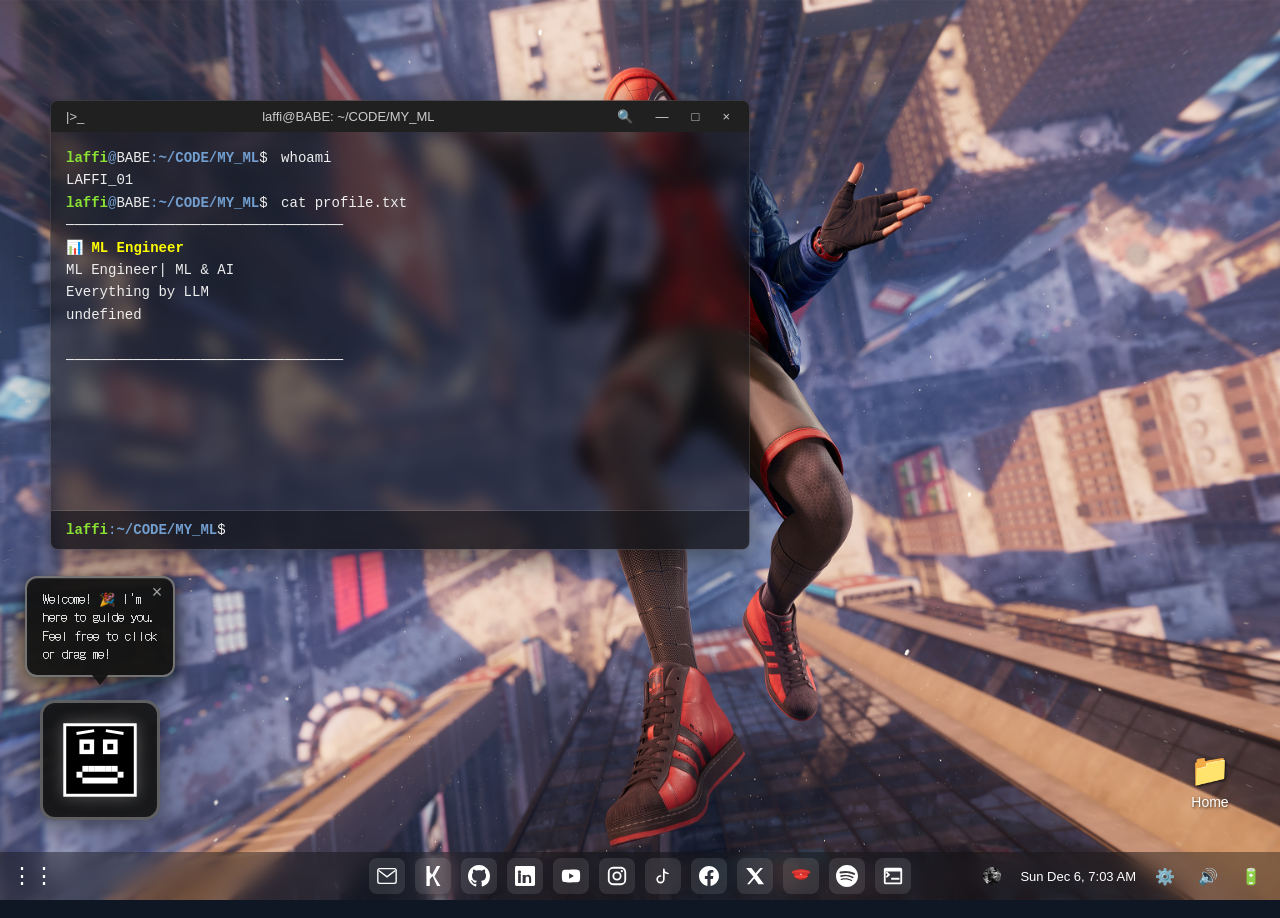
==== commit 3b62eab3: "fix: optimize clock hands rotation, consolidate DOM listeners, and fix icon clustering in dock panel" ====
--- a/index.html
+++ b/index.html
@@ -11,18 +11,464 @@
     <meta property="og:description" content="Interactive web desktop portfolio showcasing data science expertise">
     <meta property="og:type" content="website">
     <meta name="theme-color" content="#0f1724">
+    <link href="https://fonts.googleapis.com/css2?family=DotGothic16&display=swap" rel="stylesheet">
     <link rel="stylesheet" href="style.css">
 </head>
 <body>
 
-    <div class="desktop">
+    <div class="desktop-ui">
+        <div class="desktop">
         
         <div class="desktop-icon" role="button" tabindex="0" aria-label="Open home folder">
             <span class="icon">📁</span>
             <span>Home</span>
         </div>
 
-        <div class="window" id="terminal-window" role="complementary" aria-label="Terminal window with profile information">
+        <!-- Pixel Face Widget -->
+        <div class="desktop-widget pixel-face-widget">
+            <svg width="100%" height="100%" viewBox="0 0 64 64" style="max-width: 100%; max-height: 100%;" class="pixel-face-svg" id="pixelFaceSVGDesktop">
+                <!-- Face background -->
+                <rect x="8" y="8" width="48" height="48" fill="#000000" stroke="#FFFFFF" stroke-width="2"/>
+                
+                <!-- Eyes group -->
+                <g class="eyes eyes-open">
+                    <!-- Left eye white -->
+                    <rect x="18" y="18" width="10" height="10" fill="#FFFFFF"/>
+                    <!-- Left pupil -->
+                    <g class="left-pupil" transform="translate(23, 23)">
+                        <rect x="-2" y="-2" width="4" height="4" fill="#000000"/>
+                    </g>
+                    
+                    <!-- Right eye white -->
+                    <rect x="34" y="18" width="10" height="10" fill="#FFFFFF"/>
+                    <!-- Right pupil -->
+                    <g class="right-pupil" transform="translate(39, 23)">
+                        <rect x="-2" y="-2" width="4" height="4" fill="#000000"/>
+                    </g>
+                </g>
+                
+                <!-- Eyes closed (blink) -->
+                <g class="eyes eyes-closed" style="opacity: 0;">
+                    <!-- Left eye closed -->
+                    <rect x="18" y="26" width="10" height="4" fill="#FFFFFF"/>
+                    
+                    <!-- Right eye closed -->
+                    <rect x="34" y="26" width="10" height="4" fill="#FFFFFF"/>
+                </g>
+                
+                <!-- Eyes scared (wide/big) -->
+                <g class="eyes eyes-scared" style="opacity: 0;">
+                    <!-- Left eye wide -->
+                    <rect x="16" y="16" width="14" height="14" fill="#FFFFFF"/>
+                    <!-- Left pupil -->
+                    <g class="left-pupil-scared" transform="translate(23, 23)">
+                        <rect x="-3" y="-3" width="6" height="6" fill="#000000"/>
+                    </g>
+                    
+                    <!-- Right eye wide -->
+                    <rect x="34" y="16" width="14" height="14" fill="#FFFFFF"/>
+                    <!-- Right pupil -->
+                    <g class="right-pupil-scared" transform="translate(41, 23)">
+                        <rect x="-3" y="-3" width="6" height="6" fill="#000000"/>
+                    </g>
+                </g>
+                
+                <!-- Eyes punched (Spiral/dizzy eyes) -->
+                <g class="eyes eyes-punched" style="opacity: 0;">
+                    <!-- Left spiral eye -->
+                    <circle cx="22" cy="24" r="5" fill="none" stroke="#FFFFFF" stroke-width="1"/>
+                    <path d="M 22 19 Q 27 22 22 27 Q 17 24 22 19" stroke="#FFFFFF" stroke-width="1" fill="none"/>
+                    
+                    <!-- Right spiral eye -->
+                    <circle cx="40" cy="24" r="5" fill="none" stroke="#FFFFFF" stroke-width="1"/>
+                    <path d="M 40 19 Q 45 22 40 27 Q 35 24 40 19" stroke="#FFFFFF" stroke-width="1" fill="none"/>
+                    
+                    <!-- Dizzy stars -->
+                    <g class="dizzy-stars">
+                        <text x="12" y="12" font-size="6" fill="#FFFFFF">✦</text>
+                        <text x="48" y="12" font-size="6" fill="#FFFFFF">✦</text>
+                        <text x="12" y="50" font-size="6" fill="#FFFFFF">✦</text>
+                        <text x="48" y="50" font-size="6" fill="#FFFFFF">✦</text>
+                    </g>
+                </g>
+                
+                <!-- Eyebrows group -->
+                <g class="eyebrows eyebrows-neutral" style="opacity: 1;">
+                    <!-- Left eyebrow -->
+                    <line x1="16" y1="14" x2="28" y2="12" stroke="#FFFFFF" stroke-width="2"/>
+                    <!-- Right eyebrow -->
+                    <line x1="36" y1="12" x2="48" y2="14" stroke="#FFFFFF" stroke-width="2"/>
+                </g>
+                
+                <!-- Eyebrows scared (raised) -->
+                <g class="eyebrows eyebrows-scared" style="opacity: 0;">
+                    <!-- Left eyebrow raised -->
+                    <line x1="16" y1="12" x2="28" y2="10" stroke="#FFFFFF" stroke-width="2"/>
+                    <!-- Right eyebrow raised -->
+                    <line x1="36" y1="10" x2="48" y2="12" stroke="#FFFFFF" stroke-width="2"/>
+                </g>
+                
+                <!-- Eyebrows punched (angled down) -->
+                <g class="eyebrows eyebrows-punched" style="opacity: 0;">
+                    <!-- Left eyebrow down -->
+                    <line x1="16" y1="16" x2="28" y2="14" stroke="#FFFFFF" stroke-width="2"/>
+                    <!-- Right eyebrow down -->
+                    <line x1="36" y1="14" x2="48" y2="16" stroke="#FFFFFF" stroke-width="2"/>
+                </g>
+                
+                <!-- Eyebrows angry (V shape) -->
+                <g class="eyebrows eyebrows-angry" style="opacity: 0;">
+                    <!-- Left eyebrow angry -->
+                    <line x1="16" y1="10" x2="28" y2="14" stroke="#FFFFFF" stroke-width="2"/>
+                    <!-- Right eyebrow angry -->
+                    <line x1="36" y1="14" x2="48" y2="10" stroke="#FFFFFF" stroke-width="2"/>
+                </g>
+                
+                <!-- Eyebrows angry (V shape) -->
+                <g class="eyebrows eyebrows-angry" style="opacity: 0;">
+                    <!-- Left eyebrow angry -->
+                    <line x1="16" y1="10" x2="28" y2="14" stroke="#FFFFFF" stroke-width="2"/>
+                    <!-- Right eyebrow angry -->
+                    <line x1="36" y1="14" x2="48" y2="10" stroke="#FFFFFF" stroke-width="2"/>
+                </g>
+                
+                <!-- Mouth group 1 (big smile) -->
+                <g class="mouth mouth-smile-big">
+                    <rect x="20" y="36" width="4" height="4" fill="#FFFFFF"/>
+                    <rect x="24" y="36" width="4" height="4" fill="#FFFFFF"/>
+                    <rect x="28" y="36" width="4" height="4" fill="#FFFFFF"/>
+                    <rect x="32" y="36" width="4" height="4" fill="#FFFFFF"/>
+                    <rect x="36" y="36" width="4" height="4" fill="#FFFFFF"/>
+                    <rect x="40" y="36" width="4" height="4" fill="#FFFFFF"/>
+                    
+                    <rect x="16" y="40" width="4" height="4" fill="#FFFFFF"/>
+                    <rect x="44" y="40" width="4" height="4" fill="#FFFFFF"/>
+                    <rect x="20" y="44" width="24" height="4" fill="#FFFFFF"/>
+                </g>
+                
+                <!-- Mouth group 2 (small smile) -->
+                <g class="mouth mouth-smile-small" style="opacity: 0;">
+                    <rect x="24" y="36" width="16" height="4" fill="#FFFFFF"/>
+                    <rect x="20" y="40" width="4" height="4" fill="#FFFFFF"/>
+                    <rect x="40" y="40" width="4" height="4" fill="#FFFFFF"/>
+                </g>
+                
+                <!-- Mouth group 3 (straight line) -->
+                <g class="mouth mouth-straight" style="opacity: 0;">
+                    <rect x="20" y="40" width="24" height="4" fill="#000"/>
+                </g>
+                
+                <!-- Mouth group 4 (scared/O mouth) -->
+                <g class="mouth mouth-scared" style="opacity: 0;">
+                    <circle cx="32" cy="42" r="6" fill="none" stroke="#FFFFFF" stroke-width="2"/>
+                    <circle cx="32" cy="42" r="3" fill="#000000"/>
+                </g>
+                
+                <!-- Mouth group 5 (sad/punched mouth) -->
+                <g class="mouth mouth-punched" style="opacity: 0;">
+                    <polyline points="20,38 24,42 28,38 32,42 36,38 40,42 44,38" stroke="#FFFFFF" stroke-width="2" fill="none" stroke-linecap="round" stroke-linejoin="round"/>
+                </g>
+            </svg>
+            <!-- Speech Bubble -->
+            <div class="pixel-face-speech-bubble" id="pixelFaceSpeechBubble">
+                <div class="speech-bubble-content">
+                    <p class="speech-text" id="speechText">Hey! I'm your helper! Feel free to explore the page.</p>
+                </div>
+                <div class="speech-bubble-pointer"></div>
+                <button class="speech-bubble-close" id="closeSpeech" aria-label="Close helper message">×</button>
+            </div>
+        </div>
+        </div>
+    </div>
+
+    <div class="mobile-ui nothing-theme">
+        <div class="n-status-bar">
+            <span class="n-time" id="n-time">12:00</span>
+            <div class="n-status-icons">
+                <span style="color: #ea3323;">●</span>
+                <span>VoLTE</span>
+                <span>100%</span>
+            </div>
+        </div>
+
+        <div class="n-top-widgets">
+            <div class="n-widget-box n-clock-container">
+                <div class="n-analog-clock">
+                    <div class="clock-mark-12"></div>
+                    <div class="clock-mark-3"></div>
+                    <div class="clock-mark-6"></div>
+                    <div class="clock-mark-9"></div>
+                    <div class="hand hour-hand" id="hour-hand"></div>
+                    <div class="hand min-hand" id="min-hand"></div>
+                    <div class="hand second-hand" id="sec-hand"></div>
+                    <div class="clock-center"></div>
+                </div>
+            </div>
+            
+            <div class="n-widget-box n-music-box" id="n-music-toggle">
+                <img src="https://images.unsplash.com/photo-1614613535308-eb5fbd3d2c17?q=80&w=400&auto=format&fit=crop" class="n-music-bg" alt="Album Art">
+                <div class="n-music-overlay">
+                    <div class="n-track">Hit The Road</div>
+                    <div class="n-artist">LAFFI_01</div>
+                </div>
+            </div>
+        </div>
+
+        <div class="n-app-carousel" id="nAppCarousel">
+            <div class="n-app-grid">
+            <div class="n-app" id="n-terminal-app">
+                <div class="n-icon">
+                    <svg width="24" height="24" viewBox="0 0 24 24" fill="white" aria-hidden="true">
+                        <path d="M20,19V7H4V19H20M20,3A2,2 0 0,1 22,5V19A2,2 0 0,1 20,21H4A2,2 0 0,1 2,19V5C2,3.89 2.9,3 4,3H20M8.97,10.53L5.47,14L4.06,12.59L6.16,10.5L4.06,8.41L5.47,7L8.97,10.53M10,14H19V16H10V14Z"/>
+                    </svg>
+                </div>
+            </div>
+            <a href="anime.html" class="n-app" style="text-decoration: none;">
+                <div class="n-icon">
+                    <svg width="24" height="24" viewBox="0 0 24 24" fill="white" aria-hidden="true">
+                        <!-- Straw Hat Brim -->
+                        <ellipse cx="12" cy="8" rx="10" ry="3" fill="#f44336" opacity="0.9"/>
+                        <path d="M2 8 Q2 6 12 5 Q22 6 22 8" stroke="#c62828" stroke-width="0.8" fill="none"/>
+                        
+                        <!-- Hat Crown -->
+                        <path d="M4 8 L5 12 Q5 15 12 16 Q19 15 19 12 L20 8" fill="#d32f2f" stroke="#b71c1c" stroke-width="0.5"/>
+                        
+                        <!-- Red Band -->
+                        <ellipse cx="12" cy="12.5" rx="7.5" ry="1.5" fill="#f44336"/>
+                        
+                        <!-- Anchor Symbol (iconic One Piece detail) -->
+                        <g transform="translate(12, 10)">
+                            <circle cx="0" cy="0" r="0.8" fill="white" opacity="0.8"/>
+                            <path d="M-0.5 0.5 L0.5 0.5" stroke="white" stroke-width="0.3" opacity="0.8"/>
+                        </g>
+                    </svg>
+                </div>
+            </a>
+            <div class="n-app" id="n-music-app">
+                <div class="n-icon">
+                    <svg width="24" height="24" viewBox="0 0 24 24" fill="white" aria-hidden="true">
+                        <path d="M12 0C5.4 0 0 5.4 0 12s5.4 12 12 12 12-5.4 12-12S18.66 0 12 0zm5.521 17.34c-.24.359-.66.48-1.021.24-2.82-1.74-6.36-2.101-10.561-1.141-.418.122-.779-.179-.899-.539-.12-.421.18-.78.54-.9 4.56-1.021 8.52-.6 11.64 1.32.42.18.54.659.3 1.02z"/>
+                    </svg>
+                </div>
+            </div>
+            <a href="https://github.com/LAFFI01" target="_blank" class="n-app">
+                <div class="n-icon">
+                    <svg width="24" height="24" viewBox="0 0 16 16" fill="white" aria-hidden="true">
+                        <path fill-rule="evenodd" d="M8 0C3.58 0 0 3.58 0 8c0 3.54 2.29 6.53 5.47 7.59.4.07.55-.17.55-.38 0-.19-.01-.82-.01-1.49-2.01.37-2.53-.49-2.69-.94-.09-.23-.48-.94-.82-1.13-.28-.15-.68-.52-.01-.53.63-.01 1.08.58 1.23.82.72 1.21 1.87.87 2.33.66.07-.52.28-.87.51-1.07-1.78-.2-3.64-.89-3.64-3.95 0-.87.31-1.59.82-2.15-.08-.2-.36-1.02.08-2.12 0 0 .67-.21 2.2.82.64-.18 1.32-.27 2-.27.68 0 1.36.09 2 .27 1.53-1.04 2.2-.82 2.2-.82.44 1.1.16 1.92.08 2.12.51.56.82 1.27.82 2.15 0 3.07-1.87 3.75-3.65 3.95.29.25.54.73.54 1.48 0 1.07-.01 1.93-.01 2.2 0 .21.15.46.55.38A8.013 8.013 0 0 0 16 8c0-4.42-3.58-8-8-8z"/>
+                    </svg>
+                </div>
+            </a>
+            
+            <div class="n-widget-box n-pixel-face" style="grid-column: span 2; grid-row: span 2; position: relative;">
+                <svg width="100%" height="100%" viewBox="0 0 64 64" style="max-width: 100%; max-height: 100%;" class="pixel-face-svg" id="pixelFaceSVG">
+                    <!-- Face background -->
+                    <rect x="8" y="8" width="48" height="48" fill="#000000" stroke="#FFFFFF" stroke-width="2"/>
+                    
+                    <!-- Eyes group -->
+                    <g class="eyes eyes-open">
+                        <!-- Left eye white -->
+                        <rect x="18" y="18" width="10" height="10" fill="#FFFFFF"/>
+                        <!-- Left pupil -->
+                        <g class="left-pupil" transform="translate(23, 23)">
+                            <rect x="-2" y="-2" width="4" height="4" fill="#000000"/>
+                        </g>
+                        
+                        <!-- Right eye white -->
+                        <rect x="34" y="18" width="10" height="10" fill="#FFFFFF"/>
+                        <!-- Right pupil -->
+                        <g class="right-pupil" transform="translate(39, 23)">
+                            <rect x="-2" y="-2" width="4" height="4" fill="#000000"/>
+                        </g>
+                    </g>
+                    
+                    <!-- Eyes closed (blink) -->
+                    <g class="eyes eyes-closed" style="opacity: 0;">
+                        <!-- Left eye closed -->
+                        <rect x="18" y="26" width="10" height="4" fill="#FFFFFF"/>
+                        
+                        <!-- Right eye closed -->
+                        <rect x="34" y="26" width="10" height="4" fill="#FFFFFF"/>
+                    </g>
+                    
+                    <!-- Eyes scared (wide/big) -->
+                    <g class="eyes eyes-scared" style="opacity: 0;">
+                        <!-- Left eye wide -->
+                        <rect x="16" y="16" width="14" height="14" fill="#FFFFFF"/>
+                        <!-- Left pupil -->
+                        <g class="left-pupil-scared" transform="translate(23, 23)">
+                            <rect x="-3" y="-3" width="6" height="6" fill="#000000"/>
+                        </g>
+                        
+                        <!-- Right eye wide -->
+                        <rect x="34" y="16" width="14" height="14" fill="#FFFFFF"/>
+                        <!-- Right pupil -->
+                        <g class="right-pupil-scared" transform="translate(41, 23)">
+                            <rect x="-3" y="-3" width="6" height="6" fill="#000000"/>
+                        </g>
+                    </g>
+                    
+                    <!-- Eyes punched (Spiral/dizzy eyes) -->
+                    <g class="eyes eyes-punched" style="opacity: 0;">
+                        <!-- Left spiral eye -->
+                        <circle cx="22" cy="24" r="5" fill="none" stroke="#FFFFFF" stroke-width="1"/>
+                        <path d="M 22 19 Q 27 22 22 27 Q 17 24 22 19" stroke="#FFFFFF" stroke-width="1" fill="none"/>
+                        
+                        <!-- Right spiral eye -->
+                        <circle cx="40" cy="24" r="5" fill="none" stroke="#FFFFFF" stroke-width="1"/>
+                        <path d="M 40 19 Q 45 22 40 27 Q 35 24 40 19" stroke="#FFFFFF" stroke-width="1" fill="none"/>
+                        
+                        <!-- Dizzy stars -->
+                        <g class="dizzy-stars">
+                            <text x="12" y="12" font-size="6" fill="#FFFFFF">✦</text>
+                            <text x="48" y="12" font-size="6" fill="#FFFFFF">✦</text>
+                            <text x="12" y="50" font-size="6" fill="#FFFFFF">✦</text>
+                            <text x="48" y="50" font-size="6" fill="#FFFFFF">✦</text>
+                        </g>
+                    </g>
+                    
+                    <!-- Eyebrows group -->
+                    <g class="eyebrows eyebrows-neutral" style="opacity: 1;">
+                        <!-- Left eyebrow -->
+                        <line x1="16" y1="14" x2="28" y2="12" stroke="#FFFFFF" stroke-width="2"/>
+                        <!-- Right eyebrow -->
+                        <line x1="36" y1="12" x2="48" y2="14" stroke="#FFFFFF" stroke-width="2"/>
+                    </g>
+                    
+                    <!-- Eyebrows scared (raised) -->
+                    <g class="eyebrows eyebrows-scared" style="opacity: 0;">
+                        <!-- Left eyebrow raised -->
+                        <line x1="16" y1="12" x2="28" y2="10" stroke="#FFFFFF" stroke-width="2"/>
+                        <!-- Right eyebrow raised -->
+                        <line x1="36" y1="10" x2="48" y2="12" stroke="#FFFFFF" stroke-width="2"/>
+                    </g>
+                    
+                    <!-- Eyebrows punched (angled down) -->
+                    <g class="eyebrows eyebrows-punched" style="opacity: 0;">
+                        <!-- Left eyebrow down -->
+                        <line x1="16" y1="16" x2="28" y2="14" stroke="#FFFFFF" stroke-width="2"/>
+                        <!-- Right eyebrow down -->
+                        <line x1="36" y1="14" x2="48" y2="16" stroke="#FFFFFF" stroke-width="2"/>
+                    </g>
+                    
+                    <!-- Mouth group 1 (big smile) -->
+                    <g class="mouth mouth-smile-big">
+                        <rect x="20" y="36" width="4" height="4" fill="#FFFFFF"/>
+                        <rect x="24" y="36" width="4" height="4" fill="#FFFFFF"/>
+                        <rect x="28" y="36" width="4" height="4" fill="#FFFFFF"/>
+                        <rect x="32" y="36" width="4" height="4" fill="#FFFFFF"/>
+                        <rect x="36" y="36" width="4" height="4" fill="#FFFFFF"/>
+                        <rect x="40" y="36" width="4" height="4" fill="#FFFFFF"/>
+                        
+                        <rect x="16" y="40" width="4" height="4" fill="#FFFFFF"/>
+                        <rect x="44" y="40" width="4" height="4" fill="#FFFFFF"/>
+                        <rect x="20" y="44" width="24" height="4" fill="#FFFFFF"/>
+                    </g>
+                    
+                    <!-- Mouth group 2 (small smile) -->
+                    <g class="mouth mouth-smile-small" style="opacity: 0;">
+                        <rect x="24" y="36" width="16" height="4" fill="#FFFFFF"/>
+                        <rect x="20" y="40" width="4" height="4" fill="#FFFFFF"/>
+                        <rect x="40" y="40" width="4" height="4" fill="#FFFFFF"/>
+                    </g>
+                    
+                    <!-- Mouth group 3 (straight line) -->
+                    <g class="mouth mouth-straight" style="opacity: 0;">
+                        <rect x="20" y="40" width="24" height="4" fill="#000"/>
+                    </g>
+                    
+                    <!-- Mouth group 4 (scared/O mouth) -->
+                    <g class="mouth mouth-scared" style="opacity: 0;">
+                        <circle cx="32" cy="42" r="6" fill="none" stroke="#FFFFFF" stroke-width="2"/>
+                        <circle cx="32" cy="42" r="3" fill="#000000"/>
+                    </g>
+                    
+                    <!-- Mouth group 5 (sad/punched mouth) -->
+                    <g class="mouth mouth-punched" style="opacity: 0;">
+                        <polyline points="20,38 24,42 28,38 32,42 36,38 40,42 44,38" stroke="#FFFFFF" stroke-width="2" fill="none" stroke-linecap="round" stroke-linejoin="round"/>
+                    </g>
+                </svg>
+                
+                <!-- Mobile Speech Bubble -->
+                <div class="pixel-face-speech-bubble hidden" id="mobilePixelFaceSpeechBubble" style="bottom: 105%; top: auto; z-index: 10000; pointer-events: none; width: 200px;">
+                    <div class="speech-bubble-content">
+                        <p class="speech-text" id="mobileSpeechText"></p>
+                    </div>
+                    <div class="speech-bubble-pointer"></div>
+                </div>
+            </div>
+
+            <a href="https://mail.google.com/mail/?view=cm&fs=1&to=khatrijr01@gmail.com&su=Collaboration%20Inquiry&body=Hello%20LAFFI_01,%0A%0AI%20saw%20your%20portfolio%20and%20I'm%20interested%20in%20working%20with%20you." target="_blank" class="n-app">
+                <div class="n-icon">
+                    <svg width="24" height="24" viewBox="0 0 24 24" fill="white" aria-hidden="true">
+                        <path d="M4 4h16c1.1 0 2 .9 2 2v12c0 1.1-.9 2-2 2H4c-1.1 0-2-.9-2-2V6c0-1.1.9-2 2-2z" fill="none" stroke="white" stroke-width="1.5"/>
+                        <path d="M21 6L12 13 3 6" fill="none" stroke="white" stroke-width="1.5"/>
+                    </svg>
+                </div>
+            </a>
+            <a href="https://linkedin.com/in/sandesh-khatri-a58457284" target="_blank" class="n-app">
+                <div class="n-icon">
+                    <svg width="24" height="24" viewBox="0 0 24 24" fill="white" aria-hidden="true">
+                        <path d="M20.447 20.452h-3.554v-5.569c0-1.328-.475-2.236-1.986-2.236-1.081 0-1.722.722-2.006 1.423-.103.249-.129.597-.129.946v5.436h-3.554s.05-8.81 0-9.728h3.554v1.375c.427-.659 1.191-1.592 2.897-1.592 2.117 0 3.704 1.379 3.704 4.342v5.603zM5.337 8.855c-1.144 0-1.915-.759-1.915-1.71 0-.957.77-1.71 1.958-1.71 1.187 0 1.914.753 1.938 1.71 0 .951-.751 1.71-1.981 1.71zm1.61 11.597H3.73V9.024h3.217v11.428zM22.225 0H1.771C.792 0 0 .774 0 1.729v20.542C0 23.227.792 24 1.771 24h20.451C23.2 24 24 23.227 24 22.271V1.729C24 .774 23.2 0 22.225 0z"/>
+                    </svg>
+                </div>
+            </a>
+            <a href="https://www.youtube.com/@IAMAI-f5k?sub_confirmation=1" target="_blank" class="n-app">
+                <div class="n-icon">
+                    <svg width="24" height="24" viewBox="0 0 24 24" fill="white" aria-hidden="true">
+                        <path d="M10,15L15.19,12L10,9V15M21.56,7.17C21.69,7.64 21.78,8.27 21.84,9.07C21.91,9.87 21.94,10.56 21.94,11.16L22,12C22,14.19 21.84,15.8 21.56,16.83C21.31,17.73 20.73,18.31 19.83,18.56C19.36,18.69 18.5,18.78 17.18,18.84C15.88,18.91 14.69,18.94 13.59,18.94L12,19C7.81,19 5.2,18.84 4.17,18.56C3.27,18.31 2.69,17.73 2.44,16.83C2.31,16.36 2.22,15.73 2.16,14.93C2.09,14.13 2.06,13.44 2.06,12.84L2,12C2,9.81 2.16,8.2 2.44,7.17C2.69,6.27 3.27,5.69 4.17,5.44C4.64,5.31 5.5,5.22 6.82,5.16C8.12,5.09 9.31,5.06 10.41,5.06L12,5C16.19,5 18.8,5.16 19.83,5.44C20.73,5.69 21.31,6.27 21.56,7.17Z"/>
+                    </svg>
+                </div>
+            </a>
+            <a href="https://www.kaggle.com/" target="_blank" class="n-app">
+                <div class="n-icon">
+                    <svg width="24" height="24" viewBox="0 0 32 32" fill="white" aria-hidden="true">
+                        <path d="M22.5 32H28L18.4 16.9 27.6 0H22.1L14.5 14.1 10.9 9.8V0H5.5V32H10.9V21.1L15.3 16.1 22.5 32z"/>
+                    </svg>
+                </div>
+            </a>
+            <a href="https://instagram.com/laffi_01" target="_blank" class="n-app">
+                <div class="n-icon">
+                    <svg width="24" height="24" viewBox="0 0 24 24" fill="white" aria-hidden="true">
+                        <path d="M7.8,2H16.2C19.4,2 22,4.6 22,7.8V16.2A5.8,5.8 0 0,1 16.2,22H7.8C4.6,22 2,19.4 2,16.2V7.8A5.8,5.8 0 0,1 7.8,2M7.6,4A3.6,3.6 0 0,0 4,7.6V16.4C4,18.39 5.61,20 7.6,20H16.4A3.6,3.6 0 0,0 20,16.4V7.6C20,5.61 18.39,4 16.4,4H7.6M17.25,5.5A1.25,1.25 0 0,1 18.5,6.75A1.25,1.25 0 0,1 17.25,8A1.25,1.25 0 0,1 16,6.75A1.25,1.25 0 0,1 17.25,5.5M12,7A5,5 0 0,1 17,12A5,5 0 0,1 12,17A5,5 0 0,1 7,12A5,5 0 0,1 12,7M12,9A3,3 0 0,0 9,12A3,3 0 0,0 12,15A3,3 0 0,0 15,12A3,3 0 0,0 12,9Z"/>
+                    </svg>
+                </div>
+            </a>
+            <a href="https://www.tiktok.com/@laffi.01?is_from_webapp=1&sender_device=pc" target="_blank" class="n-app">
+                <div class="n-icon">
+                    <svg width="24" height="24" viewBox="0 0 24 24" fill="none" stroke="white" stroke-width="2" stroke-linecap="round" stroke-linejoin="round" aria-hidden="true">
+                        <path d="M9 12a4 4 0 1 0 4 4V4a5 5 0 0 0 5 5"/>
+                    </svg>
+                </div>
+            </a>
+            <a href="https://facebook.com/sandesh.khatri.631170" target="_blank" class="n-app">
+                <div class="n-icon">
+                    <svg width="24" height="24" viewBox="0 0 24 24" fill="white" aria-hidden="true">
+                        <path d="M24 12.073c0-6.627-5.373-12-12-12s-12 5.373-12 12c0 5.99 4.388 10.954 10.125 11.854v-8.385H7.078v-3.47h3.047V9.43c0-3.007 1.792-4.669 4.533-4.669 1.312 0 2.686.235 2.686.235v2.953H15.83c-1.491 0-1.956.925-1.956 1.874v2.25h3.328l-.532 3.47h-2.796v8.385C19.612 23.027 24 18.062 24 12.073z"/>
+                    </svg>
+                </div>
+            </a>
+            <a href="https://twitter.com/laffi1111" target="_blank" class="n-app">
+                <div class="n-icon">
+                    <svg width="24" height="24" viewBox="0 0 24 24" fill="white" aria-hidden="true">
+                        <path d="M18.244 2.25h3.308l-7.227 8.26 8.502 11.24h-6.657l-5.07-6.628-5.848 6.628H2.42l7.723-8.835L1.254 2.25h6.554l4.882 6.467Z"/>
+                    </svg>
+                </div>
+            </a>
+        </div>
+        </div>
+
+        <div class="n-search-bar">
+                <div style="position: relative; width: 100%;">
+                    <svg style="position: absolute; left: 16px; top: 50%; transform: translateY(-50%); width: 20px; height: 20px; fill: none; stroke: #888; stroke-width: 2; stroke-linecap: round; stroke-linejoin: round;" viewBox="0 0 24 24">
+                        <circle cx="11" cy="11" r="8"></circle>
+                        <line x1="21" y1="21" x2="16.65" y2="16.65"></line>
+                    </svg>
+                    <input type="text" placeholder="Search apps..." id="n-search-input" class="n-search-input" style="padding-left: 45px;">
+                </div>
+        </div>
+    </div>
+
+    <div class="window" id="terminal-window" style="display:none;" role="complementary" aria-label="Terminal window with profile information">
             <div class="title-bar" id="terminal-header" role="navigation" aria-label="Terminal window controls">
                 <div class="title-left">
                     <span>|&gt;_</span>
@@ -263,10 +709,12 @@
     </div>
 
     <audio id="backgroundMusic" style="display: none;" preload="auto" crossorigin="anonymous">
-        <source id="audio-source" src="hit-the-road.mp3" type="audio/mpeg">
+        <source id="audio-source" src="music/hit-the-road.mp3" type="audio/mpeg">
         Your browser does not support the audio element.
     </audio>
 
     <script src="script.js"></script>
 </body>
-</html>+</html>
+
+check all there and fix the mobile side 
--- a/style.css
+++ b/style.css
@@ -17,10 +17,14 @@
 }
 
 body, html {
-    height: 100%;
+    /* Use a custom variable for true height, fallback to 100vh */
+    height: 100vh; 
+    height: calc(var(--vh, 1vh) * 100); 
     width: 100%;
     font-family: 'Segoe UI', Tahoma, Geneva, Verdana, sans-serif;
     overflow: hidden;
+    /* Prevent pull-to-refresh on mobile */
+    overscroll-behavior-y: none; 
 }
 
 /* Desktop Background */
@@ -57,6 +61,139 @@
 .desktop-icon .icon {
     font-size: 32px;
     margin-bottom: 5px;
+}
+
+.pixel-face-widget {
+    position: absolute;
+    bottom: 80px;
+    left: 40px;
+    width: 120px;
+    height: 120px;
+    background: rgba(20, 20, 20, 0.9);
+    border: 3px solid rgba(255, 255, 255, 0.3);
+    border-radius: 15px;
+    padding: 10px;
+    display: flex;
+    align-items: center;
+    justify-content: center;
+    filter: drop-shadow(0 4px 12px rgba(0, 0, 0, 0.6));
+    image-rendering: pixelated;
+    cursor: grab;
+    user-select: none;
+    will-change: transform;
+    transform-origin: bottom center;
+    transition: border-color 0.2s, background 0.2s, filter 0.2s;
+    z-index: 5;
+}
+
+.pixel-face-widget:active {
+    cursor: grabbing;
+}
+
+.pixel-face-widget:hover {
+    background: rgba(30, 30, 30, 0.95);
+    border-color: rgba(255, 255, 255, 0.5);
+    filter: drop-shadow(0 6px 16px rgba(0, 0, 0, 0.8));
+}
+
+.pixel-face-widget svg {
+    filter: drop-shadow(0 0 8px rgba(255, 255, 255, 0.3));
+}
+
+/* Speech Bubble for Pixel Face */
+.pixel-face-speech-bubble {
+    position: absolute;
+    bottom: 140px;
+    left: 50%;
+    transform: translateX(-50%);
+    background: rgba(20, 20, 20, 0.95);
+    border: 2px solid rgba(255, 255, 255, 0.4);
+    border-radius: 12px;
+    padding: 12px 16px;
+    max-width: 220px;
+    min-width: 150px;
+    font-family: 'DotGothic16', monospace;
+    font-size: 13px;
+    color: rgba(255, 255, 255, 0.9);
+    line-height: 1.4;
+    opacity: 0;
+    pointer-events: auto;
+    z-index: 6;
+    animation: speechBubbleAppear 0.4s ease-out forwards;
+    box-shadow: 0 4px 12px rgba(0, 0, 0, 0.4), inset 0 1px 0 rgba(255, 255, 255, 0.1);
+}
+
+.pixel-face-speech-bubble.hidden {
+    opacity: 0;
+    pointer-events: none;
+    animation: speechBubbleFade 0.3s ease-out forwards;
+}
+
+.speech-bubble-content {
+    margin: 0;
+    padding: 0;
+}
+
+.speech-text {
+    margin: 0;
+    padding: 0;
+    word-wrap: break-word;
+}
+
+.speech-bubble-pointer {
+    position: absolute;
+    bottom: -10px;
+    left: 50%;
+    transform: translateX(-50%);
+    width: 0;
+    height: 0;
+    border-left: 8px solid transparent;
+    border-right: 8px solid transparent;
+    border-top: 10px solid rgba(20, 20, 20, 0.95);
+}
+
+.speech-bubble-close {
+    position: absolute;
+    top: 4px;
+    right: 6px;
+    background: none;
+    border: none;
+    color: rgba(255, 255, 255, 0.6);
+    cursor: pointer;
+    font-size: 18px;
+    padding: 0;
+    width: 20px;
+    height: 20px;
+    display: flex;
+    align-items: center;
+    justify-content: center;
+    transition: color 0.2s;
+}
+
+.speech-bubble-close:hover {
+    color: rgba(255, 255, 255, 0.9);
+}
+
+@keyframes speechBubbleAppear {
+    from {
+        opacity: 0;
+        transform: translateX(-50%) translateY(10px);
+    }
+    to {
+        opacity: 1;
+        transform: translateX(-50%) translateY(0);
+    }
+}
+
+@keyframes speechBubbleFade {
+    from {
+        opacity: 1;
+        transform: translateX(-50%) translateY(0);
+    }
+    to {
+        opacity: 0;
+        transform: translateX(-50%) translateY(10px);
+    }
 }
 
 /* Terminal Window */
@@ -487,16 +624,30 @@
 
 .panel-center {
     display: flex;
-    gap: 15px;
+    gap: 10px;
     position: absolute;
     left: 50%;
     transform: translateX(-50%);
+    flex-wrap: nowrap;
+    white-space: nowrap;
+    overflow-x: auto;
+    overflow-y: hidden;
+    max-width: calc(100vw - 200px);
+    padding: 0 8px;
+    scrollbar-width: none;
+}
+
+.panel-center::-webkit-scrollbar {
+    display: none;
 }
 
 .dock-icon {
     font-size: 22px;
     width: 36px;
     height: 36px;
+    min-width: 36px;
+    min-height: 36px;
+    flex-shrink: 0;
     display: flex;
     justify-content: center;
     align-items: center;
@@ -617,6 +768,17 @@
         max-height: calc(100vh - 70px) !important;
     }
 
+    /* Make terminal smaller on mobile */
+    #terminal-window {
+        max-height: 300px !important;
+        top: 20px !important;
+    }
+
+    #terminal-window .window-content {
+        font-size: 12px;
+        padding: 10px;
+    }
+
     .music-player {
         bottom: 60px !important;
         right: 10px !important;
@@ -1089,4 +1251,976 @@
 body.reader-mode .sp-content {
     background-color: rgba(26, 20, 16, 0.9) !important;
     color: #fff;
-}+}
+
+/* --- VIEW SWITCHING LOGIC --- */
+/* Default: Show Desktop, Hide Mobile */
+.desktop-ui { display: block; height: 100%; }
+.mobile-ui { display: none; }
+
+/* Mobile View: Hide Desktop, Show Nothing OS */
+@media (max-width: 768px) {
+    .desktop-ui { display: none !important; }
+    .mobile-ui { display: flex; }
+    
+    /* Modify Windows to act as full-screen apps on mobile */
+    .window {
+        top: 0 !important; left: 0 !important;
+        width: 100vw !important; height: 100vh !important;
+        border-radius: 0 !important; transform: none !important;
+        z-index: 9999;
+    }
+}
+
+/* --- NOTHING OS 2.0 THEME (MOBILE) --- */
+.nothing-theme {
+    flex-direction: column;
+    height: 100vh;
+    height: calc(var(--vh, 1vh) * 100);
+    width: 100vw;
+    background: url('background.jpg') no-repeat center center/cover;
+    background-color: #0a0a0a;
+    color: #fff;
+    font-family: 'Segoe UI', sans-serif;
+    padding: 20px 20px 0 20px;
+    overflow-y: auto;
+}
+
+/* Ensure desktop dock is totally dead on mobile */
+@media (max-width: 768px) {
+    .panel { display: none !important; }
+}
+
+.n-status-bar {
+    display: flex;
+    justify-content: space-between;
+    font-size: 14px;
+    margin-bottom: 30px;
+    font-weight: 600;
+    text-shadow: 0 2px 4px rgba(0,0,0,0.8);
+}
+
+.n-status-icons { display: flex; gap: 8px; }
+
+/* Top Row: Clock and Music */
+.n-top-widgets {
+    display: flex;
+    justify-content: space-between;
+    gap: 20px;
+    margin-bottom: 25px;
+}
+
+.n-widget-box {
+    border-radius: 28px;
+    display: flex;
+    justify-content: center;
+    align-items: center;
+        background: linear-gradient(145deg, #222 0%, #0a0a0a 100%);
+        box-shadow: 0 8px 24px rgba(0,0,0,0.4), inset 0 1px 1px rgba(255,255,255,0.08);
+}
+
+/* Analog Clock */
+.n-clock-container {
+    width: 160px;
+    height: 160px;
+    background: transparent;
+    box-shadow: none;
+}
+
+.n-analog-clock {
+    width: 150px;
+    height: 150px;
+    border-radius: 50%;
+    background: #1a1a1a;
+    position: relative;
+    border: 2px solid #333;
+}
+
+/* Clock Ticks */
+.clock-mark-12, .clock-mark-3, .clock-mark-6, .clock-mark-9 {
+    position: absolute;
+    background: #fff;
+}
+.clock-mark-12 { top: 10px; left: 50%; width: 4px; height: 12px; transform: translateX(-50%); }
+.clock-mark-6 { bottom: 10px; left: 50%; width: 4px; height: 12px; transform: translateX(-50%); }
+.clock-mark-3 { right: 10px; top: 50%; width: 12px; height: 4px; transform: translateY(-50%); }
+.clock-mark-9 { left: 10px; top: 50%; width: 12px; height: 4px; transform: translateY(-50%); }
+
+/* Clock Hands */
+.hand {
+    position: absolute;
+    bottom: 50%;
+    left: 50%;
+    transform-origin: bottom;
+    transform: translateX(-50%) rotate(0deg);
+    border-radius: 4px;
+}
+.hour-hand { width: 6px; height: 40px; background: #fff; z-index: 2; }
+.min-hand { width: 4px; height: 55px; background: #fff; z-index: 3; }
+.second-hand { width: 2px; height: 60px; background: #ea3323; z-index: 4; }
+.clock-center {
+    position: absolute; top: 50%; left: 50%;
+    width: 10px; height: 10px; background: #fff;
+    border-radius: 50%; transform: translate(-50%, -50%); z-index: 5;
+}
+
+/* Colorful Music Widget */
+.n-music-box {
+    width: 160px;
+    height: 160px;
+    position: relative;
+    overflow: hidden;
+    cursor: pointer;
+}
+.n-music-bg {
+    width: 100%; height: 100%; object-fit: cover;
+    transition: transform 0.3s;
+}
+.n-music-box:active .n-music-bg { transform: scale(1.05); }
+.n-music-overlay {
+    position: absolute; bottom: 0; left: 0; right: 0;
+    padding: 15px;
+    background: linear-gradient(transparent, rgba(0,0,0,0.8));
+}
+.n-track { font-family: 'DotGothic16', sans-serif; font-size: 16px; font-weight: bold; }
+.n-artist { font-size: 11px; color: #ccc; }
+
+/* Grid Apps */
+.n-app-carousel {
+    width: 100%;
+    overflow-x: auto;
+    overflow-y: hidden;
+    scroll-behavior: smooth;
+    -webkit-overflow-scrolling: touch;
+    scrollbar-width: none;
+    display: flex;
+    scroll-snap-type: x mandatory;
+}
+
+.n-app-carousel::-webkit-scrollbar {
+    display: none;
+}
+
+.n-app-grid {
+    display: grid;
+    grid-template-columns: repeat(4, 1fr);
+    gap: 20px 15px;
+    align-items: start;
+    width: 100%;
+    padding: 0 15px;
+    flex: 0 0 100%;
+    scroll-snap-align: center;
+    scroll-snap-stop: always;
+}
+
+.n-app {
+    display: flex;
+    flex-direction: column;
+    align-items: center;
+    text-decoration: none;
+}
+
+/* Solid Black Circular Icons */
+.n-icon {
+    width: 65px;
+    height: 65px;
+    border-radius: 50%;
+        background: linear-gradient(145deg, #262626 0%, #0a0a0a 100%);
+        box-shadow: 0 6px 16px rgba(0,0,0,0.5), inset 0 1px 1px rgba(255,255,255,0.1);
+    display: flex;
+    justify-content: center;
+    align-items: center;
+    font-size: 24px;
+    color: #fff;
+    font-family: 'DotGothic16', sans-serif;
+    transition: transform 0.1s;
+}
+
+.n-app:active .n-icon { transform: scale(0.95); }
+
+/* Screen Time Widget */
+.n-screen-time {
+    flex-direction: column;
+    align-items: flex-start;
+    padding: 20px;
+    background: #1a1a1a;
+    height: 100%;
+}
+.st-header { font-size: 12px; color: #888; margin-bottom: 10px; text-transform: uppercase; letter-spacing: 0.5px; }
+.st-time { font-size: 42px; font-weight: bold; font-family: 'DotGothic16', sans-serif; color: #fff; }
+
+/* Pixel Face Widget */
+.n-pixel-face {
+    display: flex;
+    align-items: center;
+    justify-content: center;
+    padding: 10px;
+    background: #1a1a1a;
+    height: 100%;
+    image-rendering: pixelated;
+    position: relative;
+}
+
+.n-pixel-face svg {
+    filter: drop-shadow(0 0 8px rgba(255, 255, 255, 0.5));
+}
+
+/* Eye animations - blinking */
+.eyes-open {
+    animation: blink 4s ease-in-out infinite;
+}
+
+.eyes-closed {
+    animation: blink-closed 4s ease-in-out infinite;
+}
+
+@keyframes blink {
+    0%, 10%, 100% { opacity: 1; }
+    5% { opacity: 0; }
+}
+
+@keyframes blink-closed {
+    0%, 10%, 100% { opacity: 0; }
+    5% { opacity: 1; }
+}
+
+/* Mouth animations - cycling through expressions */
+.mouth {
+    animation: mouthReact 6s ease-in-out infinite;
+    transform-origin: 32px 40px;
+}
+
+.mouth-smile-big {
+    animation: mouthReact 6s ease-in-out infinite;
+}
+
+.mouth-smile-small {
+    animation: mouthReact-delayed 6s ease-in-out infinite;
+}
+
+.mouth-straight {
+    animation: mouthReact-delayed-2 6s ease-in-out infinite;
+}
+
+@keyframes mouthReact {
+    0%, 100% { opacity: 1; }
+    35%, 65% { opacity: 0; }
+}
+
+@keyframes mouthReact-delayed {
+    0%, 34% { opacity: 0; }
+    35%, 64% { opacity: 1; }
+    65%, 100% { opacity: 0; }
+}
+
+@keyframes mouthReact-delayed-2 {
+    0%, 64% { opacity: 0; }
+    65%, 100% { opacity: 1; }
+}
+
+.mouth-scared {
+    animation: none;
+}
+
+/* Pixel face scared state */
+.pixel-face-widget.dragging .eyes-open,
+.pixel-face-widget.dragging .eyes-closed {
+    opacity: 0 !important;
+}
+
+.pixel-face-widget.dragging .eyes-scared {
+    opacity: 1 !important;
+}
+
+.pixel-face-widget.dragging .mouth-smile-big,
+.pixel-face-widget.dragging .mouth-smile-small,
+.pixel-face-widget.dragging .mouth-straight {
+    opacity: 0 !important;
+}
+
+.pixel-face-widget.dragging .mouth-scared {
+    opacity: 1 !important;
+}
+
+.pixel-face-widget.dragging .eyes-open,
+.pixel-face-widget.dragging .eyes-closed {
+    opacity: 0 !important;
+}
+
+.pixel-face-widget.dragging .eyes-scared {
+    opacity: 1 !important;
+}
+
+.pixel-face-widget.dragging .eyebrows-neutral {
+    opacity: 0 !important;
+}
+
+.pixel-face-widget.dragging .eyebrows-scared {
+    opacity: 1 !important;
+}
+
+.pixel-face-widget.dragging .mouth-smile-big,
+.pixel-face-widget.dragging .mouth-smile-small,
+.pixel-face-widget.dragging .mouth-straight {
+    opacity: 0 !important;
+}
+
+.pixel-face-widget.dragging .mouth-scared {
+    opacity: 1 !important;
+}
+
+.pixel-face-widget.punched .eyes-open,
+.pixel-face-widget.punched .eyes-closed,
+.pixel-face-widget.punched .eyes-scared {
+    opacity: 0 !important;
+    animation-play-state: paused !important;
+}
+
+.pixel-face-widget.punched .eyes-punched {
+    opacity: 1 !important;
+}
+
+.pixel-face-widget.punched .eyebrows-neutral,
+.pixel-face-widget.punched .eyebrows-scared {
+    opacity: 0 !important;
+}
+
+.pixel-face-widget.punched .eyebrows-punched {
+    opacity: 1 !important;
+}
+
+.pixel-face-widget.punched .dizzy-stars {
+    animation: spinStars 3s linear;
+}
+
+.pixel-face-widget.punched .mouth-smile-big,
+.pixel-face-widget.punched .mouth-smile-small,
+.pixel-face-widget.punched .mouth-straight,
+.pixel-face-widget.punched .mouth-scared {
+    opacity: 0 !important;
+    animation-play-state: paused !important;
+}
+
+.pixel-face-widget.punched .mouth-punched {
+    opacity: 1 !important;
+}
+
+/* Mobile pixel face punch state */
+.n-pixel-face.punched .eyes-open,
+.n-pixel-face.punched .eyes-closed,
+.n-pixel-face.punched .eyes-scared {
+    opacity: 0 !important;
+    animation-play-state: paused !important;
+}
+
+.n-pixel-face.punched .eyes-punched {
+    opacity: 1 !important;
+}
+
+.n-pixel-face.punched .eyebrows-neutral,
+.n-pixel-face.punched .eyebrows-scared {
+    opacity: 0 !important;
+}
+
+.n-pixel-face.punched .eyebrows-punched {
+    opacity: 1 !important;
+}
+
+.n-pixel-face.punched .dizzy-stars {
+    animation: spinStars 3s linear;
+}
+
+.n-pixel-face.punched .mouth-smile-big,
+.n-pixel-face.punched .mouth-smile-small,
+.n-pixel-face.punched .mouth-straight,
+.n-pixel-face.punched .mouth-scared {
+    opacity: 0 !important;
+    animation-play-state: paused !important;
+}
+
+.n-pixel-face.punched .mouth-punched {
+    opacity: 1 !important;
+}
+
+@keyframes spinStars {
+    0% { transform: rotate(0deg); }
+    100% { transform: rotate(360deg); }
+}
+
+@keyframes punchShake {
+    0%, 100% { transform: translate(0, 0) rotate(0deg); }
+    25% { transform: translate(-3px, -3px) rotate(-2deg); }
+    50% { transform: translate(3px, 3px) rotate(2deg); }
+    75% { transform: translate(-2px, 2px) rotate(-1deg); }
+}
+
+/* New Emotional Reactions */
+.pixel-face-widget.angry-reaction, .n-pixel-face.angry-reaction {
+    animation: rageShake 0.3s cubic-bezier(.36,.07,.19,.97) infinite !important;
+    filter: drop-shadow(0 0 15px rgba(255, 50, 50, 0.8)) !important;
+}
+.pixel-face-widget.angry-reaction .eyebrows-neutral, .n-pixel-face.angry-reaction .eyebrows-neutral { opacity: 0 !important; }
+.pixel-face-widget.angry-reaction .eyebrows-angry, .n-pixel-face.angry-reaction .eyebrows-angry { opacity: 1 !important; }
+.pixel-face-widget.angry-reaction .mouth-smile-big, .n-pixel-face.angry-reaction .mouth-smile-big { opacity: 0 !important; }
+.pixel-face-widget.angry-reaction .mouth-straight, .n-pixel-face.angry-reaction .mouth-straight { opacity: 1 !important; }
+
+.pixel-face-widget.dizzy-reaction, .n-pixel-face.dizzy-reaction {
+    animation: improvedConfusedSway 1.5s ease-in-out infinite !important;
+}
+.pixel-face-widget.dizzy-reaction .eyes-open, .n-pixel-face.dizzy-reaction .eyes-open,
+.pixel-face-widget.dizzy-reaction .eyes-closed, .n-pixel-face.dizzy-reaction .eyes-closed { opacity: 0 !important; }
+.pixel-face-widget.dizzy-reaction .eyes-punched, .n-pixel-face.dizzy-reaction .eyes-punched { opacity: 1 !important; }
+.pixel-face-widget.dizzy-reaction .dizzy-stars, .n-pixel-face.dizzy-reaction .dizzy-stars { animation: spinStars 2s linear infinite; opacity: 1 !important; }
+.pixel-face-widget.dizzy-reaction .mouth-smile-big, .n-pixel-face.dizzy-reaction .mouth-smile-big { opacity: 0 !important; }
+.pixel-face-widget.dizzy-reaction .mouth-punched, .n-pixel-face.dizzy-reaction .mouth-punched { opacity: 1 !important; }
+
+.pixel-face-widget.loved-reaction, .n-pixel-face.loved-reaction {
+    animation: floatingHeart 2s ease-in-out infinite !important;
+    filter: drop-shadow(0 0 12px rgba(255, 105, 180, 0.8)) !important;
+}
+.pixel-face-widget.loved-reaction .eyebrows-neutral, .n-pixel-face.loved-reaction .eyebrows-neutral { animation: cuteBrows 1s infinite; }
+
+@keyframes rageShake {
+    0%, 100% { transform: translate(0, 0) rotate(0deg) scale(1.05); }
+    25% { transform: translate(-3px, 3px) rotate(-2deg) scale(1.05); }
+    50% { transform: translate(3px, -3px) rotate(2deg) scale(1.05); }
+    75% { transform: translate(-3px, -3px) rotate(-2deg) scale(1.05); }
+}
+
+@keyframes floatingHeart {
+    0%, 100% { transform: translateY(0) scale(1); }
+    50% { transform: translateY(-8px) scale(1.05); }
+}
+
+/* Reaction Bindings (Optimized - Removed !important) */
+.pixel-face-widget.happy-reaction {
+    animation: improvedHappyBounce 0.8s cubic-bezier(0.68, -0.55, 0.265, 1.55);
+}
+
+.pixel-face-widget.happy-reaction .eyebrows-neutral {
+    animation: happyBrows 0.8s cubic-bezier(0.68, -0.55, 0.265, 1.55);
+}
+
+.pixel-face-widget.curious-reaction {
+    animation: improvedCuriousTilt 0.9s cubic-bezier(0.68, -0.55, 0.265, 1.55);
+}
+
+.pixel-face-widget.curious-reaction .eyebrows-neutral {
+    animation: curiousBrows 0.9s cubic-bezier(0.68, -0.55, 0.265, 1.55);
+}
+
+.pixel-face-widget.surprised-reaction {
+    animation: improvedSurprisedJump 1s cubic-bezier(0.34, 1.56, 0.64, 1);
+}
+
+.pixel-face-widget.surprised-reaction .eyebrows-neutral {
+    animation: surprisedBrows 1s cubic-bezier(0.34, 1.56, 0.64, 1);
+}
+
+.pixel-face-widget.excited-reaction {
+    animation: improvedExcitedWiggle 0.7s cubic-bezier(0.68, -0.55, 0.265, 1.55) infinite;
+}
+
+.pixel-face-widget.excited-reaction .eyebrows-neutral {
+    animation: excitedBrows 0.7s cubic-bezier(0.68, -0.55, 0.265, 1.55) infinite;
+}
+
+.pixel-face-widget.confused-reaction {
+    animation: improvedConfusedSway 1s ease-in-out;
+}
+
+.pixel-face-widget.confused-reaction .eyebrows-neutral {
+    animation: confusedBrows 1s ease-in-out;
+}
+
+.pixel-face-widget.playful-reaction {
+    animation: improvedPlayfulBob 0.9s cubic-bezier(0.68, -0.55, 0.265, 1.55);
+}
+
+.pixel-face-widget.playful-reaction .eyebrows-neutral {
+    animation: playfulBrows 0.9s cubic-bezier(0.68, -0.55, 0.265, 1.55);
+}
+
+.pixel-face-widget.sad-reaction {
+    animation: improvedSadSlump 1s ease-in-out;
+}
+
+.pixel-face-widget.sad-reaction .eyebrows-neutral {
+    animation: sadBrows 1s ease-in-out;
+}
+
+.pixel-face-widget.cute-reaction {
+    animation: improvedCuteSquirm 0.8s cubic-bezier(0.68, -0.55, 0.265, 1.55);
+}
+
+.pixel-face-widget.cute-reaction .eyebrows-neutral {
+    animation: cuteBrows 0.8s cubic-bezier(0.68, -0.55, 0.265, 1.55);
+}
+
+/* Mobile dragging - remove from grid flow */
+.n-app.mobile-dragging,
+.n-widget-box.mobile-dragging {
+    position: fixed !important;
+    z-index: 10001 !important;
+    display: block !important;
+    flex-direction: column !important;
+    align-items: center !important;
+}
+
+.n-app.mobile-dragging {
+    animation: dragPulse 0.3s ease-out;
+}
+
+.n-widget-box.mobile-dragging {
+    animation: dragPulse 0.3s ease-out;
+}
+
+/* Mobile pixel face dragged scared state */
+.n-pixel-face.mobile-dragging .eyes-open,
+.n-pixel-face.mobile-dragging .eyes-closed {
+    opacity: 0 !important;
+}
+
+.n-pixel-face.mobile-dragging .eyes-scared {
+    opacity: 1 !important;
+}
+
+.n-pixel-face.mobile-dragging .mouth-smile-big,
+.n-pixel-face.mobile-dragging .mouth-smile-small,
+.n-pixel-face.mobile-dragging .mouth-straight {
+    opacity: 0 !important;
+}
+
+.n-pixel-face.mobile-dragging .mouth-scared {
+    opacity: 1 !important;
+}
+
+.n-pixel-face.mobile-dragging .eyebrows-neutral {
+    opacity: 0 !important;
+}
+
+.n-pixel-face.mobile-dragging .eyebrows-scared {
+    opacity: 1 !important;
+}
+
+/* Pixel face dragging-scared class for extra emphasis */
+.n-pixel-face.dragging-scared .eyes-open,
+.n-pixel-face.dragging-scared .eyes-closed {
+    opacity: 0 !important;
+    animation: none !important;
+}
+
+.n-pixel-face.dragging-scared .eyes-scared {
+    opacity: 1 !important;
+}
+
+.n-pixel-face.dragging-scared .mouth-smile-big,
+.n-pixel-face.dragging-scared .mouth-smile-small,
+.n-pixel-face.dragging-scared .mouth-straight {
+    opacity: 0 !important;
+}
+
+.n-pixel-face.dragging-scared .mouth-scared {
+    opacity: 1 !important;
+}
+
+.n-pixel-face.dragging-scared .eyebrows-neutral {
+    opacity: 0 !important;
+}
+
+.n-pixel-face.dragging-scared .eyebrows-scared {
+    opacity: 1 !important;
+}
+
+/* Happy landing animation */
+.n-pixel-face.happy-landing {
+    animation: happyLanding 0.6s cubic-bezier(0.68, -0.55, 0.265, 1.55);
+}
+
+@keyframes happyLanding {
+    0% { transform: scale(0.9) rotate(-5deg); }
+    50% { transform: scale(1.15) rotate(5deg); }
+    100% { transform: scale(1) rotate(0deg); }
+}
+
+/* Drop animation feedback */
+@keyframes dropLand {
+    0% { transform: scale(1.15) translateY(-10px); }
+    50% { transform: scale(1.05) translateY(5px); }
+    100% { transform: scale(1) translateY(0); }
+}
+
+.n-app.mobile-drop-land,
+.n-widget-box.mobile-drop-land {
+    animation: dropLand 0.4s cubic-bezier(0.34, 1.56, 0.64, 1) !important;
+}
+
+.pixel-face-widget.cool-reaction {
+    animation: improvedCoolNod 0.7s ease-in-out;
+}
+
+.pixel-face-widget.cool-reaction .eyebrows-neutral {
+    animation: coolBrows 0.7s ease-in-out;
+}
+
+.pixel-face-widget.shocked-reaction {
+    animation: improvedShockedShake 0.7s ease-in-out;
+}
+
+.pixel-face-widget.shocked-reaction .eyebrows-neutral {
+    animation: shockedBrows 0.7s ease-in-out;
+}
+
+.pixel-face-widget.wondering-reaction {
+    animation: improvedWonderingThink 3s ease-in-out infinite;
+}
+
+.pixel-face-widget.wondering-reaction .eyebrows-neutral {
+    animation: wonderingBrows 3s ease-in-out infinite;
+}
+
+.pixel-face-widget.idle-reaction {
+    animation: improvedIdleLook 4s ease-in-out infinite;
+}
+
+.pixel-face-widget.idle-reaction .eyebrows-neutral {
+    animation: idleBrows 4s ease-in-out infinite;
+}
+
+/* Optimized Brow Animations */
+@keyframes happyBrows {
+    0%, 100% { transform: translateY(-3px) rotate(-3deg) scaleX(0.98); }
+    25%, 75% { transform: translateY(-6px) rotate(-6deg) scaleX(1.05); }
+    50% { transform: translateY(-4px) rotate(-4deg) scaleX(1); }
+}
+
+@keyframes curiousBrows {
+    0%, 100% { transform: translateY(0px) rotate(0deg) scaleX(1); }
+    20% { transform: translateY(-7px) rotate(-14deg) scaleX(1.1); }
+    40% { transform: translateY(-3px) rotate(-4deg) scaleX(0.95); }
+    60% { transform: translateY(-6px) rotate(-12deg) scaleX(1.08); }
+    80% { transform: translateY(-2px) rotate(-2deg) scaleX(1); }
+}
+
+@keyframes surprisedBrows {
+    0%, 100% { transform: translateY(0px) rotate(0deg) scaleX(1); }
+    30% { transform: translateY(-14px) rotate(-8deg) scaleX(1.15); }
+    50% { transform: translateY(-12px) rotate(-6deg) scaleX(1.12); }
+    70% { transform: translateY(-6px) rotate(-2deg) scaleX(1.05); }
+}
+
+@keyframes excitedBrows {
+    0%, 100% { transform: translateY(-3px) rotate(-4deg) scaleX(1.05); }
+    12%, 37%, 62% { transform: translateY(-8px) rotate(-10deg) scaleX(1.15); }
+    25%, 75% { transform: translateY(-6px) rotate(3deg) scaleX(0.98); }
+    50% { transform: translateY(-6px) rotate(2deg) scaleX(1.1); }
+    87% { transform: translateY(-5px) rotate(-3deg) scaleX(1.08); }
+}
+
+@keyframes confusedBrows {
+    0%, 40%, 80%, 100% { transform: translateY(0px) rotate(0deg) scaleX(1) skewX(0deg); }
+    20% { transform: translateY(2px) rotate(8deg) scaleX(0.9) skewX(-2deg); }
+    60% { transform: translateY(2px) rotate(-8deg) scaleX(1.1) skewX(2deg); }
+}
+
+@keyframes playfulBrows {
+    0%, 100% { transform: translateY(-2px) rotate(-3deg) scaleX(1.05); }
+    20% { transform: translateY(-7px) rotate(-10deg) scaleX(1.15); }
+    40% { transform: translateY(2px) rotate(4deg) scaleX(0.95); }
+    60% { transform: translateY(-6px) rotate(-9deg) scaleX(1.12); }
+    80% { transform: translateY(-1px) rotate(-1deg) scaleX(1); }
+}
+
+@keyframes sadBrows {
+    0%, 100% { transform: translateY(0px) rotate(0deg) scaleX(1); }
+    30% { transform: translateY(4px) rotate(10deg) scaleX(1.08); }
+    50% { transform: translateY(6px) rotate(12deg) scaleX(1.12); }
+    70% { transform: translateY(3px) rotate(7deg) scaleX(1.05); }
+}
+
+@keyframes cuteBrows {
+    0%, 100% { transform: translateY(-3px) rotate(-3deg) scaleX(1.05); }
+    15% { transform: translateY(-7px) rotate(-7deg) scaleX(1.12); }
+    30% { transform: translateY(1px) rotate(2deg) scaleX(0.95); }
+    45% { transform: translateY(-6px) rotate(-6deg) scaleX(1.1); }
+    60% { transform: translateY(2px) rotate(1deg) scaleX(1); }
+    75% { transform: translateY(-4px) rotate(-4deg) scaleX(1.08); }
+}
+
+@keyframes coolBrows {
+    0%, 100% { transform: translateY(-2px) rotate(-2deg) scaleX(1.05); }
+    25% { transform: translateY(-4px) rotate(-5deg) scaleX(1); }
+    50% { transform: translateY(-3px) rotate(-3deg) scaleX(1.08); }
+    75% { transform: translateY(-4px) rotate(-4deg) scaleX(1.03); }
+}
+
+@keyframes shockedBrows {
+    0%, 100% { transform: translateY(-2px) rotate(-2deg) scaleX(1); }
+    10%, 30% { transform: translateY(-12px) rotate(-14deg) scaleX(1.2); }
+    20%, 50% { transform: translateY(-10px) rotate(-10deg) scaleX(1.15); }
+    40% { transform: translateY(-11px) rotate(-11deg) scaleX(1.16); }
+    60% { transform: translateY(-8px) rotate(-6deg) scaleX(1.08); }
+    80% { transform: translateY(-4px) rotate(-3deg) scaleX(1.02); }
+}
+
+@keyframes wonderingBrows {
+    0%, 100% { transform: translateY(-2px) rotate(-2deg) scaleX(1.05); }
+    25% { transform: translateY(-3px) rotate(-6deg) scaleX(0.98); }
+    50% { transform: translateY(1px) rotate(-3deg) scaleX(1.1); }
+    75% { transform: translateY(-4px) rotate(1deg) scaleX(1); }
+}
+
+@keyframes idleBrows {
+    0% { transform: translateY(0px) rotate(0deg) scaleX(1); }
+    25% { transform: translateY(-2px) rotate(-2deg) scaleX(1.05); }
+    50% { transform: translateY(0px) rotate(0deg) scaleX(1); }
+    75% { transform: translateY(1px) rotate(1deg) scaleX(0.98); }
+    100% { transform: translateY(0px) rotate(0deg) scaleX(1); }
+}
+
+@keyframes improvedHappyBounce {
+    0%, 90%, 100% { transform: translateY(0px) scale(1, 1); }
+    15% { transform: translateY(-18px) scale(0.95, 1.08); }
+    30% { transform: translateY(-8px) scale(1, 1.02); }
+    45% { transform: translateY(-14px) scale(0.98, 1.06); }
+    60% { transform: translateY(-4px) scale(1, 1.01); }
+    75% { transform: translateY(-10px) scale(0.99, 1.04); }
+}
+
+@keyframes improvedCuriousTilt {
+    0%, 100% { transform: rotate(0deg) translateY(0px) scale(1); }
+    20% { transform: rotate(12deg) translateY(-2px) scale(0.97); }
+    40% { transform: rotate(-8deg) translateY(2px) scale(0.98); }
+    60% { transform: rotate(6deg) translateY(-3px) scale(0.99); }
+    80% { transform: rotate(-4deg) translateY(1px) scale(0.98); }
+}
+
+@keyframes improvedSurprisedJump {
+    0%, 100% { transform: translateY(0px) scale(1) scaleX(0.95); }
+    25% { transform: translateY(-20px) scale(1.15) scaleX(0.9); }
+    50% { transform: translateY(-8px) scale(1.12) scaleX(0.92); }
+    75% { transform: translateY(-2px) scale(1.05) scaleX(0.95); }
+}
+
+@keyframes improvedExcitedWiggle {
+    0%, 100% { transform: rotate(0deg) translateX(0px) scaleY(1); }
+    12% { transform: rotate(-6deg) translateX(-5px) scaleY(1.02); }
+    25% { transform: rotate(6deg) translateX(5px) scaleY(0.98); }
+    37% { transform: rotate(-5deg) translateX(-4px) scaleY(1.01); }
+    50% { transform: rotate(5deg) translateX(4px) scaleY(0.99); }
+    62% { transform: rotate(-4deg) translateX(-3px) scaleY(1.01); }
+    75% { transform: rotate(4deg) translateX(3px) scaleY(0.99); }
+    87% { transform: rotate(-2deg) translateX(-2px) scaleY(1); }
+}
+
+@keyframes improvedConfusedSway {
+    0%, 100% { transform: translateX(0px) rotateZ(0deg) scaleY(1); }
+    20% { transform: translateX(-12px) rotateZ(-3deg) scaleY(0.98); }
+    40% { transform: translateX(0px) rotateZ(0deg) scaleY(1); }
+    60% { transform: translateX(12px) rotateZ(3deg) scaleY(0.98); }
+    80% { transform: translateX(0px) rotateZ(0deg) scaleY(1); }
+}
+
+@keyframes improvedPlayfulBob {
+    0%, 100% { transform: translateY(0px) rotate(0deg) scaleY(1); }
+    20% { transform: translateY(-12px) rotate(-8deg) scaleY(0.95); }
+    40% { transform: translateY(-2px) rotate(4deg) scaleY(1.05); }
+    60% { transform: translateY(-10px) rotate(-6deg) scaleY(0.97); }
+    80% { transform: translateY(-1px) rotate(3deg) scaleY(1.02); }
+}
+
+@keyframes improvedSadSlump {
+    0%, 100% { transform: translateY(0px) scale(1, 1) rotate(0deg); }
+    30% { transform: translateY(6px) scale(1.05, 0.92) rotate(0deg); }
+    50% { transform: translateY(8px) scale(1.08, 0.88) rotate(-1deg); }
+    70% { transform: translateY(4px) scale(1.04, 0.9) rotate(0deg); }
+}
+
+@keyframes improvedCuteSquirm {
+    0%, 100% { transform: scale(1) rotate(0deg) translateX(0px); }
+    15% { transform: scale(1.08) rotate(-3deg) translateX(-2px); }
+    30% { transform: scale(0.95) rotate(3deg) translateX(2px); }
+    45% { transform: scale(1.05) rotate(-2deg) translateX(-1px); }
+    60% { transform: scale(0.98) rotate(2deg) translateX(1px); }
+    75% { transform: scale(1.03) rotate(-1deg) translateX(-1px); }
+}
+
+@keyframes improvedCoolNod {
+    0%, 100% { transform: rotateX(0deg) rotateY(0deg) rotateZ(0deg); }
+    25% { transform: rotateX(-8deg) rotateY(2deg) rotateZ(-2deg); }
+    50% { transform: rotateX(0deg) rotateY(0deg) rotateZ(0deg); }
+    75% { transform: rotateX(-10deg) rotateY(-2deg) rotateZ(2deg); }
+}
+
+@keyframes improvedShockedShake {
+    0%, 100% { transform: translate(0px, 0px) scale(1); }
+    8%  { transform: translate(-5px, -4px) scale(1.02); }
+    16% { transform: translate(5px, 4px) scale(0.98); }
+    24% { transform: translate(-5px, 4px) scale(1.01); }
+    32% { transform: translate(5px, -4px) scale(0.99); }
+    40% { transform: translate(-4px, -3px) scale(1.01); }
+    48% { transform: translate(4px, 3px) scale(0.99); }
+    56% { transform: translate(-3px, -2px) scale(1); }
+    64% { transform: translate(3px, 2px) scale(1); }
+    72% { transform: translate(-2px, -1px) scale(1); }
+    80% { transform: translate(2px, 1px) scale(1); }
+}
+
+@keyframes improvedWonderingThink {
+    0%, 100% { transform: rotate(0deg) translateY(0px); }
+    25% { transform: rotate(-3deg) translateY(-4px); }
+    50% { transform: rotate(0deg) translateY(0px); }
+    75% { transform: rotate(3deg) translateY(-3px); }
+}
+
+@keyframes improvedIdleLook {
+    0% { transform: translateY(0px) scale(1); }
+    25% { transform: translateY(4px) scale(0.97); }
+    50% { transform: translateY(0px) scale(1); }
+    75% { transform: translateY(-3px) scale(1.02); }
+    100% { transform: translateY(0px) scale(1); }
+}
+
+/* Digital/Glitch Effects for Dragging */
+.pixel-face-widget.digi-drop {
+    animation: digiGlitch 0.4s ease-in-out !important;
+}
+
+@keyframes digiGlitch {
+    0% {
+        opacity: 1;
+        transform: translate(0, 0) scale(1);
+        filter: hue-rotate(0deg);
+    }
+    20% {
+        opacity: 0.7;
+        transform: translate(-2px, 2px) scale(0.98);
+        filter: hue-rotate(10deg);
+    }
+    40% {
+        opacity: 0.5;
+        transform: translate(2px, -2px) scale(0.95);
+        filter: hue-rotate(-10deg) brightness(1.2);
+    }
+    60% {
+        opacity: 0.7;
+        transform: translate(-1px, 1px) scale(0.97);
+        filter: hue-rotate(5deg);
+    }
+    80% {
+        opacity: 0.9;
+        transform: translate(1px, -1px) scale(0.99);
+        filter: hue-rotate(-5deg);
+    }
+    100% {
+        opacity: 1;
+        transform: translate(0, 0) scale(1);
+        filter: hue-rotate(0deg);
+    }
+}
+
+@keyframes digitalTeleport {
+    0%, 100% { opacity: 1; }
+    50% { opacity: 0.3; }
+}
+
+.pixel-face-widget.teleporting {
+    animation: digitalTeleport 0.3s ease-in-out !important;
+}
+
+/* Music Vibing and Sleeping Animations */
+.pixel-face-widget.vibing-reaction {
+    animation: musicVibe 0.6s ease-in-out infinite;
+}
+
+.n-pixel-face.vibing-reaction {
+    animation: musicVibe 0.6s ease-in-out infinite;
+}
+
+@keyframes musicVibe {
+    0%, 100% { transform: translateY(0px) rotate(0deg) scale(1); }
+    25% { transform: translateY(-3px) rotate(-2deg) scale(1.02); }
+    50% { transform: translateY(0px) rotate(0deg) scale(1); }
+    75% { transform: translateY(-3px) rotate(2deg) scale(1.02); }
+}
+
+.pixel-face-widget.sleeping-reaction {
+    animation: sleepingBob 2s ease-in-out infinite;
+}
+
+.pixel-face-widget.sleeping-reaction .eyes-open {
+    opacity: 0 !important;
+}
+
+.pixel-face-widget.sleeping-reaction .eyes-closed {
+    opacity: 1 !important;
+}
+
+@keyframes sleepingBob {
+    0%, 100% { transform: translateY(0px) scale(1); }
+    50% { transform: translateY(2px) scale(0.98); }
+}
+
+/* Search Bar */
+.n-search-bar {
+    margin-top: auto;
+    padding: 20px 0 30px 0;
+}
+
+.n-search-input {
+    width: 100%;
+    padding: 14px 18px;
+    background: rgba(26, 26, 26, 0.9);
+    border: 1px solid rgba(255, 255, 255, 0.1);
+    border-radius: 28px;
+    color: white;
+    font-size: 16px;
+    outline: none;
+    transition: border-color 0.2s;
+}
+
+.n-search-input::placeholder {
+    color: #666;
+}
+
+.n-search-input:focus {
+    border-color: rgba(255, 255, 255, 0.2);
+}
+
+/* --- PIXEL FACE MODES --- */
+.pixel-face-widget.mode-party, .n-pixel-face.mode-party {
+    animation: partyBounce 0.5s ease-in-out infinite, rainbowHue 3s linear infinite !important;
+}
+@keyframes partyBounce {
+    0%, 100% { transform: translateY(0) scale(1); }
+    50% { transform: translateY(-10px) scale(1.05); }
+}
+@keyframes rainbowHue {
+    0% { filter: hue-rotate(0deg) drop-shadow(0 4px 12px rgba(0,0,0,0.6)); }
+    100% { filter: hue-rotate(360deg) drop-shadow(0 4px 12px rgba(0,0,0,0.6)); }
+}
+
+.pixel-face-widget.mode-hacker, .n-pixel-face.mode-hacker {
+    filter: sepia(1) hue-rotate(80deg) saturate(3) brightness(0.8) drop-shadow(0 0 10px #0f0) !important;
+}
+.pixel-face-widget.mode-hacker .pixel-face-speech-bubble,
+.n-pixel-face.mode-hacker .pixel-face-speech-bubble {
+    background: rgba(0, 20, 0, 0.95) !important;
+    border-color: #0f0 !important;
+    color: #0f0 !important;
+    font-family: 'Courier New', Courier, monospace !important;
+    text-shadow: 0 0 5px #0f0;
+}
+.pixel-face-widget.mode-hacker .speech-bubble-pointer,
+.n-pixel-face.mode-hacker .speech-bubble-pointer {
+    border-top-color: rgba(0, 20, 0, 0.95) !important;
+}
+
+.pixel-face-widget.mode-focus, .n-pixel-face.mode-focus {
+    filter: grayscale(1) opacity(0.5) !important;
+    animation: sleepBreathing 4s ease-in-out infinite !important;
+}
+.pixel-face-widget.mode-focus .eyes-open, .n-pixel-face.mode-focus .eyes-open { opacity: 0 !important; }
+.pixel-face-widget.mode-focus .eyes-closed, .n-pixel-face.mode-focus .eyes-closed { opacity: 1 !important; }
+
+/* Mobile carousel adjustments */
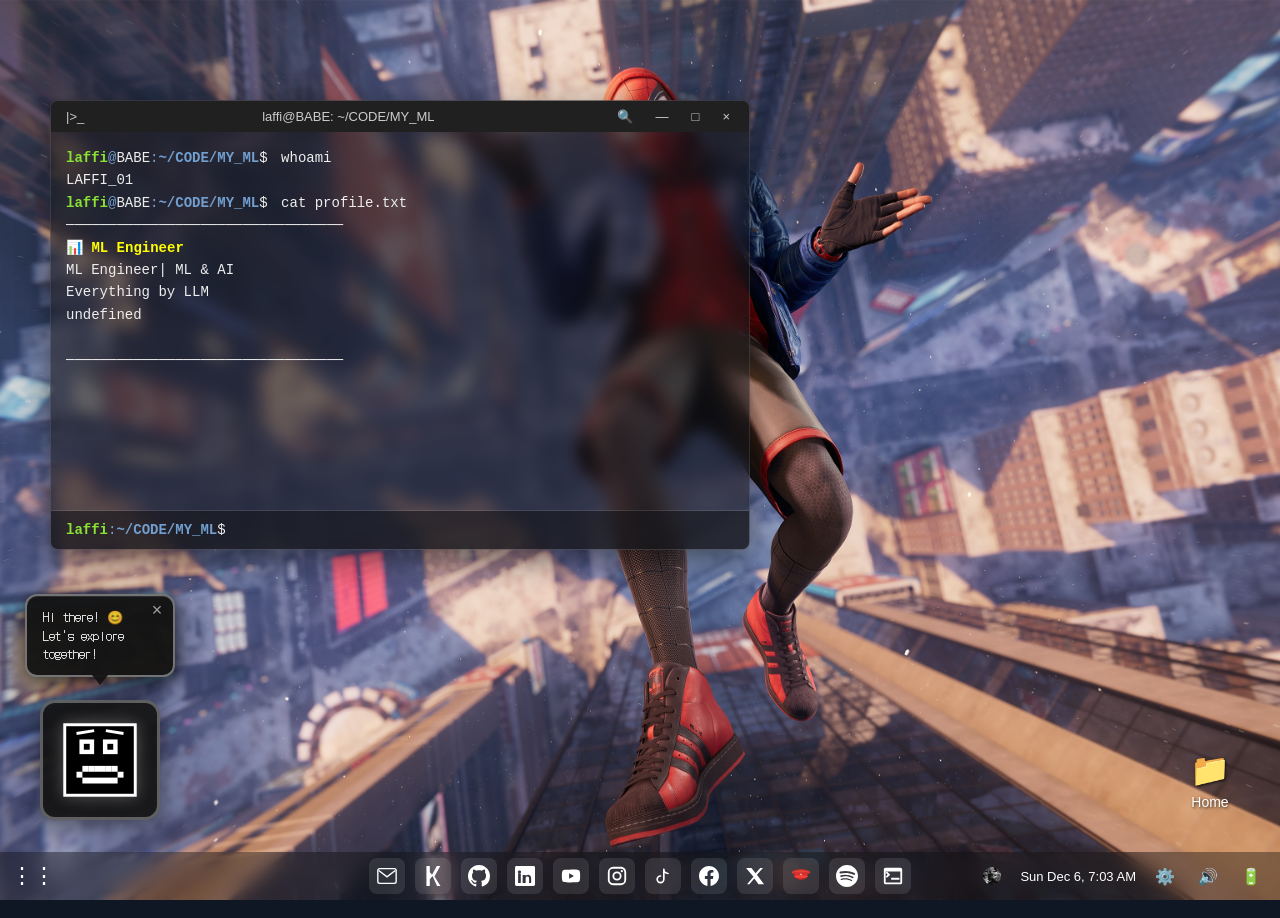
==== commit bd90e033: "Fix mobile terminal/music sizing and UI messages - Restore mobile terminal max-height to 300px (was " ====
--- a/index.html
+++ b/index.html
@@ -116,13 +116,6 @@
                     <line x1="36" y1="14" x2="48" y2="16" stroke="#FFFFFF" stroke-width="2"/>
                 </g>
                 
-                <!-- Eyebrows angry (V shape) -->
-                <g class="eyebrows eyebrows-angry" style="opacity: 0;">
-                    <!-- Left eyebrow angry -->
-                    <line x1="16" y1="10" x2="28" y2="14" stroke="#FFFFFF" stroke-width="2"/>
-                    <!-- Right eyebrow angry -->
-                    <line x1="36" y1="14" x2="48" y2="10" stroke="#FFFFFF" stroke-width="2"/>
-                </g>
                 
                 <!-- Eyebrows angry (V shape) -->
                 <g class="eyebrows eyebrows-angry" style="opacity: 0;">
--- a/style.css
+++ b/style.css
@@ -69,6 +69,10 @@
     left: 40px;
     width: 120px;
     height: 120px;
+    min-width: 120px;
+    min-height: 120px;
+    max-width: 120px;
+    max-height: 120px;
     background: rgba(20, 20, 20, 0.9);
     border: 3px solid rgba(255, 255, 255, 0.3);
     border-radius: 15px;
@@ -76,12 +80,11 @@
     display: flex;
     align-items: center;
     justify-content: center;
+    flex-shrink: 0;
     filter: drop-shadow(0 4px 12px rgba(0, 0, 0, 0.6));
     image-rendering: pixelated;
     cursor: grab;
     user-select: none;
-    will-change: transform;
-    transform-origin: bottom center;
     transition: border-color 0.2s, background 0.2s, filter 0.2s;
     z-index: 5;
 }
@@ -213,6 +216,10 @@
     flex-direction: column;
     overflow: hidden;
     touch-action: none;
+    backface-visibility: hidden;
+    -webkit-backface-visibility: hidden;
+    transform: translateZ(0);
+    -webkit-transform: translateZ(0);
 }
 
 .title-bar {
@@ -226,6 +233,8 @@
     cursor: move;
     user-select: none;
     -webkit-user-select: none;
+    pointer-events: auto;
+    flex-shrink: 0;
 }
 
 .title-left, .title-right {
@@ -252,12 +261,33 @@
     font-size: 14px;
     flex-grow: 1;
     overflow-y: auto;
+    overflow-x: hidden;
     line-height: 1.6;
     white-space: pre-wrap;
     word-wrap: break-word;
     border-bottom: 1px solid var(--border-color);
     user-select: text;
     -webkit-user-select: text;
+    backface-visibility: hidden;
+    -webkit-backface-visibility: hidden;
+}
+
+/* Scrollbar styling for smooth rendering */
+.window-content::-webkit-scrollbar {
+    width: 8px;
+}
+
+.window-content::-webkit-scrollbar-track {
+    background: transparent;
+}
+
+.window-content::-webkit-scrollbar-thumb {
+    background: rgba(255, 255, 255, 0.2);
+    border-radius: 4px;
+}
+
+.window-content::-webkit-scrollbar-thumb:hover {
+    background: rgba(255, 255, 255, 0.3);
 }
 
 /* Terminal Text Colors */
@@ -331,21 +361,32 @@
     left: auto !important;
     width: 320px !important;
     height: auto !important;
-    background: #121212 !important;
+    background: rgba(18, 18, 22, 0.65) !important;
+    backdrop-filter: blur(20px) saturate(150%);
+    -webkit-backdrop-filter: blur(20px) saturate(150%);
+    border: 1px solid rgba(255, 255, 255, 0.1) !important;
+    border-radius: 20px !important;
+    box-shadow: 0 20px 40px rgba(0, 0, 0, 0.5), inset 0 1px 0 rgba(255, 255, 255, 0.1) !important;
     touch-action: none;
+    backface-visibility: hidden;
+    -webkit-backface-visibility: hidden;
+    transform: translateZ(0);
+    -webkit-transform: translateZ(0);
 }
 
 /* Spotify Music Player Styles */
 .sp-top-bar {
-    background: linear-gradient(to bottom, #262626, #1a1a1a);
+    background: rgba(0, 0, 0, 0.2);
     padding: 12px 16px;
     display: flex;
     justify-content: space-between;
     align-items: center;
-    border-bottom: 1px solid #404040;
+    border-bottom: 1px solid rgba(255, 255, 255, 0.05);
     cursor: move;
     user-select: none;
     -webkit-user-select: none;
+    pointer-events: auto;
+    flex-shrink: 0;
 }
 
 .sp-header-icon {
@@ -375,7 +416,7 @@
 
 /* Spotify Content */
 .sp-content {
-    background: linear-gradient(180deg, #282828 0%, #1a1a1a 100%) !important;
+    background: transparent !important;
     padding: 20px !important;
     display: flex;
     flex-direction: column;
@@ -384,7 +425,7 @@
 
 /* Playlist View */
 .sp-playlist {
-    background: linear-gradient(180deg, #282828 0%, #1a1a1a 100%) !important;
+    background: transparent !important;
     padding: 20px !important;
     display: flex !important;
     flex-direction: column;
@@ -398,7 +439,7 @@
     justify-content: space-between;
     align-items: center;
     padding-bottom: 12px;
-    border-bottom: 1px solid #404040;
+    border-bottom: 1px solid rgba(255, 255, 255, 0.1);
 }
 
 .sp-playlist-header h3 {
@@ -421,20 +462,21 @@
 
 .sp-playlist-item {
     padding: 10px 12px;
-    background: rgba(255, 255, 255, 0.05);
-    border-radius: 6px;
+    background: rgba(255, 255, 255, 0.03);
+    border: 1px solid rgba(255, 255, 255, 0.05);
+    border-radius: 8px;
     cursor: pointer;
-    transition: all 0.2s;
-    border-left: 3px solid transparent;
+    transition: all 0.3s ease;
 }
 
 .sp-playlist-item:hover {
-    background: rgba(255, 255, 255, 0.15);
+    background: rgba(255, 255, 255, 0.08);
+    transform: translateX(4px);
 }
 
 .sp-playlist-item.active {
-    background: rgba(29, 185, 84, 0.2);
-    border-left-color: #1db954;
+    background: rgba(29, 185, 84, 0.15);
+    border: 1px solid rgba(29, 185, 84, 0.3);
 }
 
 .sp-playlist-item-title {
@@ -465,7 +507,13 @@
     height: 160px;
     border-radius: 8px;
     object-fit: cover;
-    box-shadow: 0 8px 24px rgba(0, 0, 0, 0.5);
+    box-shadow: 0 10px 25px rgba(0, 0, 0, 0.5), 0 0 15px rgba(29, 185, 84, 0.1);
+    transition: transform 0.4s ease, box-shadow 0.4s ease;
+}
+
+.sp-album-art:hover {
+    transform: scale(1.03);
+    box-shadow: 0 15px 30px rgba(0, 0, 0, 0.6), 0 0 25px rgba(29, 185, 84, 0.2);
 }
 
 /* Info Row */
@@ -520,7 +568,8 @@
 
 .sp-progress-fill {
     height: 100%;
-    background: #1db954;
+    background: linear-gradient(90deg, #1db954, #8ae234);
+    box-shadow: 0 0 8px rgba(29, 185, 84, 0.5);
     border-radius: 3px;
     width: 0%;
     transition: width 0.1s linear;
@@ -568,6 +617,7 @@
 
 .sp-control-icon:hover {
     opacity: 1;
+    transform: scale(1.1);
 }
 
 .sp-control-icon.sp-secondary {
@@ -577,7 +627,7 @@
 .sp-play-circle {
     width: 56px;
     height: 56px;
-    background: var(--accent);
+    background: linear-gradient(135deg, var(--accent), var(--accent-hover));
     border-radius: 50%;
     display: flex;
     align-items: center;
@@ -758,17 +808,20 @@
 
 /* Mobile Responsiveness */
 @media (max-width: 768px) {
+    /* Unify Windows to act as floating card apps on mobile */
     .window {
-        top: 20px !important;
-        left: 10px !important;
-        right: 10px !important;
-        width: auto !important;
-        max-width: calc(100vw - 20px) !important;
-        height: auto !important;
-        max-height: calc(100vh - 70px) !important;
-    }
-
-    /* Make terminal smaller on mobile */
+        top: 60px !important;
+        left: 15px !important;
+        width: calc(100vw - 30px) !important;
+        max-width: calc(100vw - 30px) !important;
+        height: calc(var(--vh, 1vh) * 100 - 150px) !important;
+        max-height: calc(var(--vh, 1vh) * 100 - 150px) !important;
+        border-radius: 16px !important;
+        transform: none !important;
+        margin: 0 !important;
+        z-index: 9999;
+    }
+
     #terminal-window {
         max-height: 300px !important;
         top: 20px !important;
@@ -779,11 +832,18 @@
         padding: 10px;
     }
 
+    .terminal-input-container {
+        padding-bottom: 20px; /* Safe area for mobile keyboards */
+    }
+
     .music-player {
-        bottom: 60px !important;
-        right: 10px !important;
-        width: 100% !important;
-        max-width: calc(100vw - 20px) !important;
+        top: 20px !important;
+        left: 15px !important;
+        bottom: auto !important;
+        right: auto !important;
+        width: calc(100vw - 30px) !important;
+        max-width: calc(100vw - 30px) !important;
+        max-height: 350px !important;
     }
 
     .desktop-icon {
@@ -1263,12 +1323,9 @@
     .desktop-ui { display: none !important; }
     .mobile-ui { display: flex; }
     
-    /* Modify Windows to act as full-screen apps on mobile */
-    .window {
-        top: 0 !important; left: 0 !important;
-        width: 100vw !important; height: 100vh !important;
-        border-radius: 0 !important; transform: none !important;
-        z-index: 9999;
+    .title-right span, .sp-header-icon {
+        padding: 10px 15px;
+        font-size: 20px;
     }
 }
 
@@ -1277,13 +1334,14 @@
     flex-direction: column;
     height: 100vh;
     height: calc(var(--vh, 1vh) * 100);
-    width: 100vw;
+    width: 100%;
     background: url('background.jpg') no-repeat center center/cover;
     background-color: #0a0a0a;
     color: #fff;
     font-family: 'Segoe UI', sans-serif;
     padding: 20px 20px 0 20px;
     overflow-y: auto;
+    overflow-x: hidden;
 }
 
 /* Ensure desktop dock is totally dead on mobile */
@@ -1765,6 +1823,7 @@
     display: block !important;
     flex-direction: column !important;
     align-items: center !important;
+    transition: transform 0.15s ease-out !important;
 }
 
 .n-app.mobile-dragging {
@@ -2164,13 +2223,21 @@
 /* Search Bar */
 .n-search-bar {
     margin-top: auto;
-    padding: 20px 0 30px 0;
+    padding: 15px 20px 25px 20px;
+    position: sticky;
+    bottom: 0;
+    background: linear-gradient(to top, rgba(10,10,10,0.95) 50%, rgba(10,10,10,0));
+    z-index: 10;
+    margin-left: -20px;
+    width: calc(100% + 40px);
 }
 
 .n-search-input {
     width: 100%;
     padding: 14px 18px;
-    background: rgba(26, 26, 26, 0.9);
+    background: rgba(30, 30, 30, 0.6);
+    backdrop-filter: blur(12px);
+    -webkit-backdrop-filter: blur(12px);
     border: 1px solid rgba(255, 255, 255, 0.1);
     border-radius: 28px;
     color: white;
@@ -2223,4 +2290,23 @@
 .pixel-face-widget.mode-focus .eyes-open, .n-pixel-face.mode-focus .eyes-open { opacity: 0 !important; }
 .pixel-face-widget.mode-focus .eyes-closed, .n-pixel-face.mode-focus .eyes-closed { opacity: 1 !important; }
 
-/* Mobile carousel adjustments */+/* Mobile carousel adjustments */
+@media (max-width: 400px) {
+    .n-icon {
+        width: 56px;
+        height: 56px;
+    }
+    .n-app-grid {
+        gap: 15px 10px;
+    }
+    .n-widget-box {
+        height: 140px;
+    }
+    .n-clock-container, .n-music-box {
+        width: 140px;
+    }
+    .n-analog-clock {
+        width: 130px;
+        height: 130px;
+    }
+}
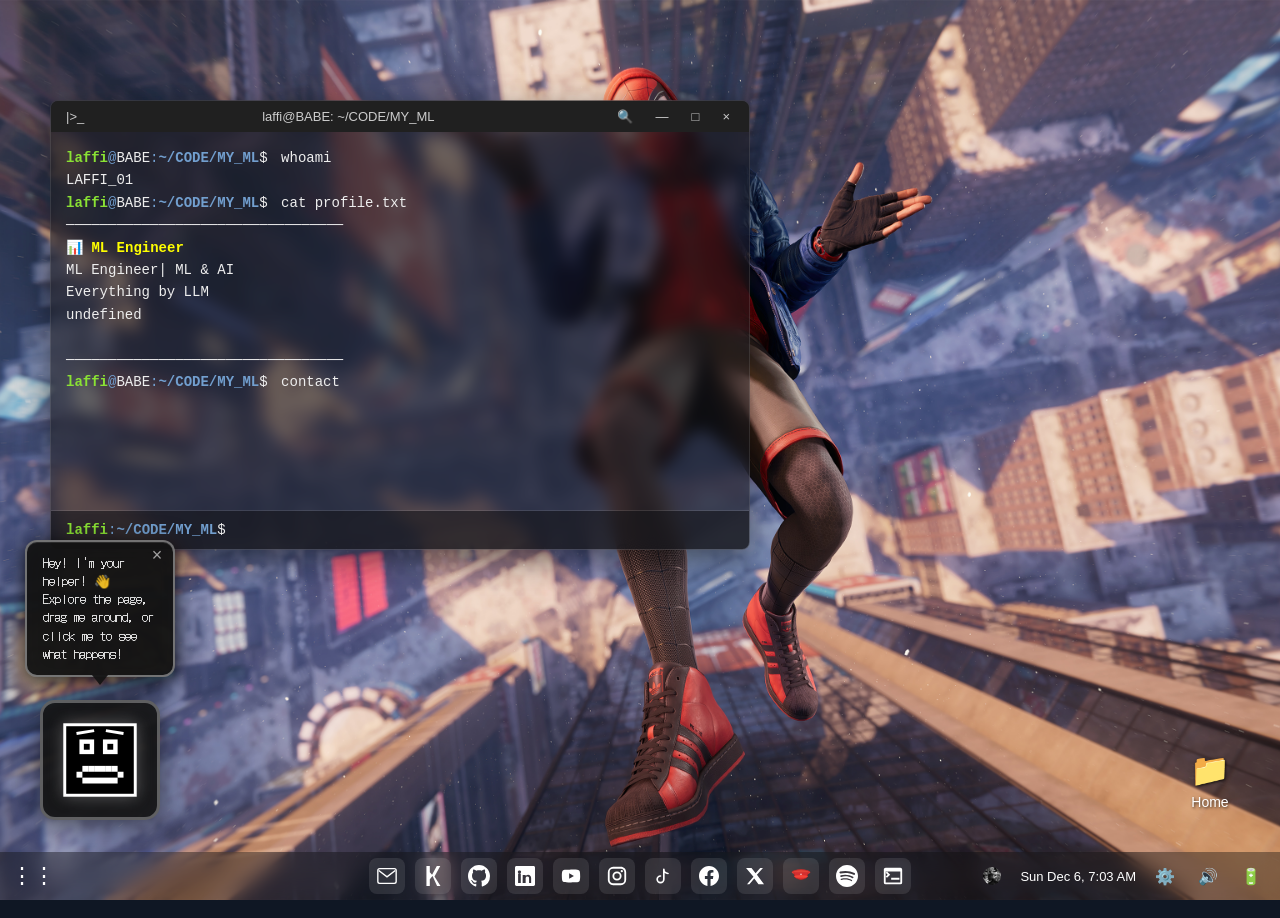
==== commit c312db20: "Add labels under app icons using data-label attributes" ====
--- a/index.html
+++ b/index.html
@@ -198,7 +198,7 @@
                 </div>
             </div>
             
-            <div class="n-widget-box n-music-box" id="n-music-toggle">
+            <div class="n-widget-box n-music-box" id="n-music-toggle" data-label="Music">
                 <img src="https://images.unsplash.com/photo-1614613535308-eb5fbd3d2c17?q=80&w=400&auto=format&fit=crop" class="n-music-bg" alt="Album Art">
                 <div class="n-music-overlay">
                     <div class="n-track">Hit The Road</div>
@@ -209,14 +209,14 @@
 
         <div class="n-app-carousel" id="nAppCarousel">
             <div class="n-app-grid">
-            <div class="n-app" id="n-terminal-app">
+            <div class="n-app" id="n-terminal-app" data-label="Terminal">
                 <div class="n-icon">
                     <svg width="24" height="24" viewBox="0 0 24 24" fill="white" aria-hidden="true">
                         <path d="M20,19V7H4V19H20M20,3A2,2 0 0,1 22,5V19A2,2 0 0,1 20,21H4A2,2 0 0,1 2,19V5C2,3.89 2.9,3 4,3H20M8.97,10.53L5.47,14L4.06,12.59L6.16,10.5L4.06,8.41L5.47,7L8.97,10.53M10,14H19V16H10V14Z"/>
                     </svg>
                 </div>
             </div>
-            <a href="anime.html" class="n-app" style="text-decoration: none;">
+            <a href="anime.html" class="n-app" style="text-decoration: none;" data-label="Anime">
                 <div class="n-icon">
                     <svg width="24" height="24" viewBox="0 0 24 24" fill="white" aria-hidden="true">
                         <!-- Straw Hat Brim -->
@@ -237,14 +237,14 @@
                     </svg>
                 </div>
             </a>
-            <div class="n-app" id="n-music-app">
+            <div class="n-app" id="n-anime-app" data-label="Anime">
                 <div class="n-icon">
                     <svg width="24" height="24" viewBox="0 0 24 24" fill="white" aria-hidden="true">
                         <path d="M12 0C5.4 0 0 5.4 0 12s5.4 12 12 12 12-5.4 12-12S18.66 0 12 0zm5.521 17.34c-.24.359-.66.48-1.021.24-2.82-1.74-6.36-2.101-10.561-1.141-.418.122-.779-.179-.899-.539-.12-.421.18-.78.54-.9 4.56-1.021 8.52-.6 11.64 1.32.42.18.54.659.3 1.02z"/>
                     </svg>
                 </div>
             </div>
-            <a href="https://github.com/LAFFI01" target="_blank" class="n-app">
+            <a href="https://github.com/LAFFI01" target="_blank" class="n-app" data-label="GitHub">
                 <div class="n-icon">
                     <svg width="24" height="24" viewBox="0 0 16 16" fill="white" aria-hidden="true">
                         <path fill-rule="evenodd" d="M8 0C3.58 0 0 3.58 0 8c0 3.54 2.29 6.53 5.47 7.59.4.07.55-.17.55-.38 0-.19-.01-.82-.01-1.49-2.01.37-2.53-.49-2.69-.94-.09-.23-.48-.94-.82-1.13-.28-.15-.68-.52-.01-.53.63-.01 1.08.58 1.23.82.72 1.21 1.87.87 2.33.66.07-.52.28-.87.51-1.07-1.78-.2-3.64-.89-3.64-3.95 0-.87.31-1.59.82-2.15-.08-.2-.36-1.02.08-2.12 0 0 .67-.21 2.2.82.64-.18 1.32-.27 2-.27.68 0 1.36.09 2 .27 1.53-1.04 2.2-.82 2.2-.82.44 1.1.16 1.92.08 2.12.51.56.82 1.27.82 2.15 0 3.07-1.87 3.75-3.65 3.95.29.25.54.73.54 1.48 0 1.07-.01 1.93-.01 2.2 0 .21.15.46.55.38A8.013 8.013 0 0 0 16 8c0-4.42-3.58-8-8-8z"/>
@@ -252,7 +252,7 @@
                 </div>
             </a>
             
-            <div class="n-widget-box n-pixel-face" style="grid-column: span 2; grid-row: span 2; position: relative;">
+            <div class="n-widget-box n-pixel-face" style="grid-column: span 2; grid-row: span 2; position: relative;" data-label="LAFFI">
                 <svg width="100%" height="100%" viewBox="0 0 64 64" style="max-width: 100%; max-height: 100%;" class="pixel-face-svg" id="pixelFaceSVG">
                     <!-- Face background -->
                     <rect x="8" y="8" width="48" height="48" fill="#000000" stroke="#FFFFFF" stroke-width="2"/>
@@ -390,7 +390,7 @@
                 </div>
             </div>
 
-            <a href="https://mail.google.com/mail/?view=cm&fs=1&to=khatrijr01@gmail.com&su=Collaboration%20Inquiry&body=Hello%20LAFFI_01,%0A%0AI%20saw%20your%20portfolio%20and%20I'm%20interested%20in%20working%20with%20you." target="_blank" class="n-app">
+            <a href="https://mail.google.com/mail/?view=cm&fs=1&to=khatrijr01@gmail.com&su=Collaboration%20Inquiry&body=Hello%20LAFFI_01,%0A%0AI%20saw%20your%20portfolio%20and%20I'm%20interested%20in%20working%20with%20you." target="_blank" class="n-app" data-label="Email">
                 <div class="n-icon">
                     <svg width="24" height="24" viewBox="0 0 24 24" fill="white" aria-hidden="true">
                         <path d="M4 4h16c1.1 0 2 .9 2 2v12c0 1.1-.9 2-2 2H4c-1.1 0-2-.9-2-2V6c0-1.1.9-2 2-2z" fill="none" stroke="white" stroke-width="1.5"/>
@@ -398,49 +398,49 @@
                     </svg>
                 </div>
             </a>
-            <a href="https://linkedin.com/in/sandesh-khatri-a58457284" target="_blank" class="n-app">
+            <a href="https://linkedin.com/in/sandesh-khatri-a58457284" target="_blank" class="n-app" data-label="LinkedIn">
                 <div class="n-icon">
                     <svg width="24" height="24" viewBox="0 0 24 24" fill="white" aria-hidden="true">
                         <path d="M20.447 20.452h-3.554v-5.569c0-1.328-.475-2.236-1.986-2.236-1.081 0-1.722.722-2.006 1.423-.103.249-.129.597-.129.946v5.436h-3.554s.05-8.81 0-9.728h3.554v1.375c.427-.659 1.191-1.592 2.897-1.592 2.117 0 3.704 1.379 3.704 4.342v5.603zM5.337 8.855c-1.144 0-1.915-.759-1.915-1.71 0-.957.77-1.71 1.958-1.71 1.187 0 1.914.753 1.938 1.71 0 .951-.751 1.71-1.981 1.71zm1.61 11.597H3.73V9.024h3.217v11.428zM22.225 0H1.771C.792 0 0 .774 0 1.729v20.542C0 23.227.792 24 1.771 24h20.451C23.2 24 24 23.227 24 22.271V1.729C24 .774 23.2 0 22.225 0z"/>
                     </svg>
                 </div>
             </a>
-            <a href="https://www.youtube.com/@IAMAI-f5k?sub_confirmation=1" target="_blank" class="n-app">
+            <a href="https://www.youtube.com/@IAMAI-f5k?sub_confirmation=1" target="_blank" class="n-app" data-label="YouTube">
                 <div class="n-icon">
                     <svg width="24" height="24" viewBox="0 0 24 24" fill="white" aria-hidden="true">
                         <path d="M10,15L15.19,12L10,9V15M21.56,7.17C21.69,7.64 21.78,8.27 21.84,9.07C21.91,9.87 21.94,10.56 21.94,11.16L22,12C22,14.19 21.84,15.8 21.56,16.83C21.31,17.73 20.73,18.31 19.83,18.56C19.36,18.69 18.5,18.78 17.18,18.84C15.88,18.91 14.69,18.94 13.59,18.94L12,19C7.81,19 5.2,18.84 4.17,18.56C3.27,18.31 2.69,17.73 2.44,16.83C2.31,16.36 2.22,15.73 2.16,14.93C2.09,14.13 2.06,13.44 2.06,12.84L2,12C2,9.81 2.16,8.2 2.44,7.17C2.69,6.27 3.27,5.69 4.17,5.44C4.64,5.31 5.5,5.22 6.82,5.16C8.12,5.09 9.31,5.06 10.41,5.06L12,5C16.19,5 18.8,5.16 19.83,5.44C20.73,5.69 21.31,6.27 21.56,7.17Z"/>
                     </svg>
                 </div>
             </a>
-            <a href="https://www.kaggle.com/" target="_blank" class="n-app">
+            <a href="https://www.kaggle.com/" target="_blank" class="n-app" data-label="Kaggle">
                 <div class="n-icon">
                     <svg width="24" height="24" viewBox="0 0 32 32" fill="white" aria-hidden="true">
                         <path d="M22.5 32H28L18.4 16.9 27.6 0H22.1L14.5 14.1 10.9 9.8V0H5.5V32H10.9V21.1L15.3 16.1 22.5 32z"/>
                     </svg>
                 </div>
             </a>
-            <a href="https://instagram.com/laffi_01" target="_blank" class="n-app">
+            <a href="https://instagram.com/laffi_01" target="_blank" class="n-app" data-label="Instagram">
                 <div class="n-icon">
                     <svg width="24" height="24" viewBox="0 0 24 24" fill="white" aria-hidden="true">
                         <path d="M7.8,2H16.2C19.4,2 22,4.6 22,7.8V16.2A5.8,5.8 0 0,1 16.2,22H7.8C4.6,22 2,19.4 2,16.2V7.8A5.8,5.8 0 0,1 7.8,2M7.6,4A3.6,3.6 0 0,0 4,7.6V16.4C4,18.39 5.61,20 7.6,20H16.4A3.6,3.6 0 0,0 20,16.4V7.6C20,5.61 18.39,4 16.4,4H7.6M17.25,5.5A1.25,1.25 0 0,1 18.5,6.75A1.25,1.25 0 0,1 17.25,8A1.25,1.25 0 0,1 16,6.75A1.25,1.25 0 0,1 17.25,5.5M12,7A5,5 0 0,1 17,12A5,5 0 0,1 12,17A5,5 0 0,1 7,12A5,5 0 0,1 12,7M12,9A3,3 0 0,0 9,12A3,3 0 0,0 12,15A3,3 0 0,0 15,12A3,3 0 0,0 12,9Z"/>
                     </svg>
                 </div>
             </a>
-            <a href="https://www.tiktok.com/@laffi.01?is_from_webapp=1&sender_device=pc" target="_blank" class="n-app">
+            <a href="https://www.tiktok.com/@laffi.01?is_from_webapp=1&sender_device=pc" target="_blank" class="n-app" data-label="TikTok">
                 <div class="n-icon">
                     <svg width="24" height="24" viewBox="0 0 24 24" fill="none" stroke="white" stroke-width="2" stroke-linecap="round" stroke-linejoin="round" aria-hidden="true">
                         <path d="M9 12a4 4 0 1 0 4 4V4a5 5 0 0 0 5 5"/>
                     </svg>
                 </div>
             </a>
-            <a href="https://facebook.com/sandesh.khatri.631170" target="_blank" class="n-app">
+            <a href="https://facebook.com/sandesh.khatri.631170" target="_blank" class="n-app" data-label="Facebook">
                 <div class="n-icon">
                     <svg width="24" height="24" viewBox="0 0 24 24" fill="white" aria-hidden="true">
                         <path d="M24 12.073c0-6.627-5.373-12-12-12s-12 5.373-12 12c0 5.99 4.388 10.954 10.125 11.854v-8.385H7.078v-3.47h3.047V9.43c0-3.007 1.792-4.669 4.533-4.669 1.312 0 2.686.235 2.686.235v2.953H15.83c-1.491 0-1.956.925-1.956 1.874v2.25h3.328l-.532 3.47h-2.796v8.385C19.612 23.027 24 18.062 24 12.073z"/>
                     </svg>
                 </div>
             </a>
-            <a href="https://twitter.com/laffi1111" target="_blank" class="n-app">
+            <a href="https://twitter.com/laffi1111" target="_blank" class="n-app" data-label="Twitter">
                 <div class="n-icon">
                     <svg width="24" height="24" viewBox="0 0 24 24" fill="white" aria-hidden="true">
                         <path d="M18.244 2.25h3.308l-7.227 8.26 8.502 11.24h-6.657l-5.07-6.628-5.848 6.628H2.42l7.723-8.835L1.254 2.25h6.554l4.882 6.467Z"/>
--- a/style.css
+++ b/style.css
@@ -1476,6 +1476,30 @@
     flex-direction: column;
     align-items: center;
     text-decoration: none;
+    gap: 8px;
+}
+
+.n-app[data-label]::after {
+    content: attr(data-label);
+    font-size: 11px;
+    color: #aaa;
+    font-family: 'Segoe UI', sans-serif;
+    font-weight: 500;
+    white-space: nowrap;
+    text-align: center;
+}
+
+.n-widget-box[data-label]::after {
+    content: attr(data-label);
+    position: absolute;
+    bottom: 5px;
+    left: 50%;
+    transform: translateX(-50%);
+    font-size: 11px;
+    color: #aaa;
+    font-family: 'Segoe UI', sans-serif;
+    font-weight: 500;
+    white-space: nowrap;
 }
 
 /* Solid Black Circular Icons */
@@ -1521,6 +1545,19 @@
 
 .n-pixel-face svg {
     filter: drop-shadow(0 0 8px rgba(255, 255, 255, 0.5));
+}
+
+/* Grid positioning for reordering */
+.n-app-grid .n-pixel-face {
+    order: 1000; /* Move pixel-face to bottom */
+}
+
+.n-app-grid a[href*="instagram.com"] {
+    order: -2; /* Move Instagram to top */
+}
+
+.n-app-grid a[href*="tiktok.com"] {
+    order: -1; /* Move TikTok to top (after Instagram) */
 }
 
 /* Eye animations - blinking */
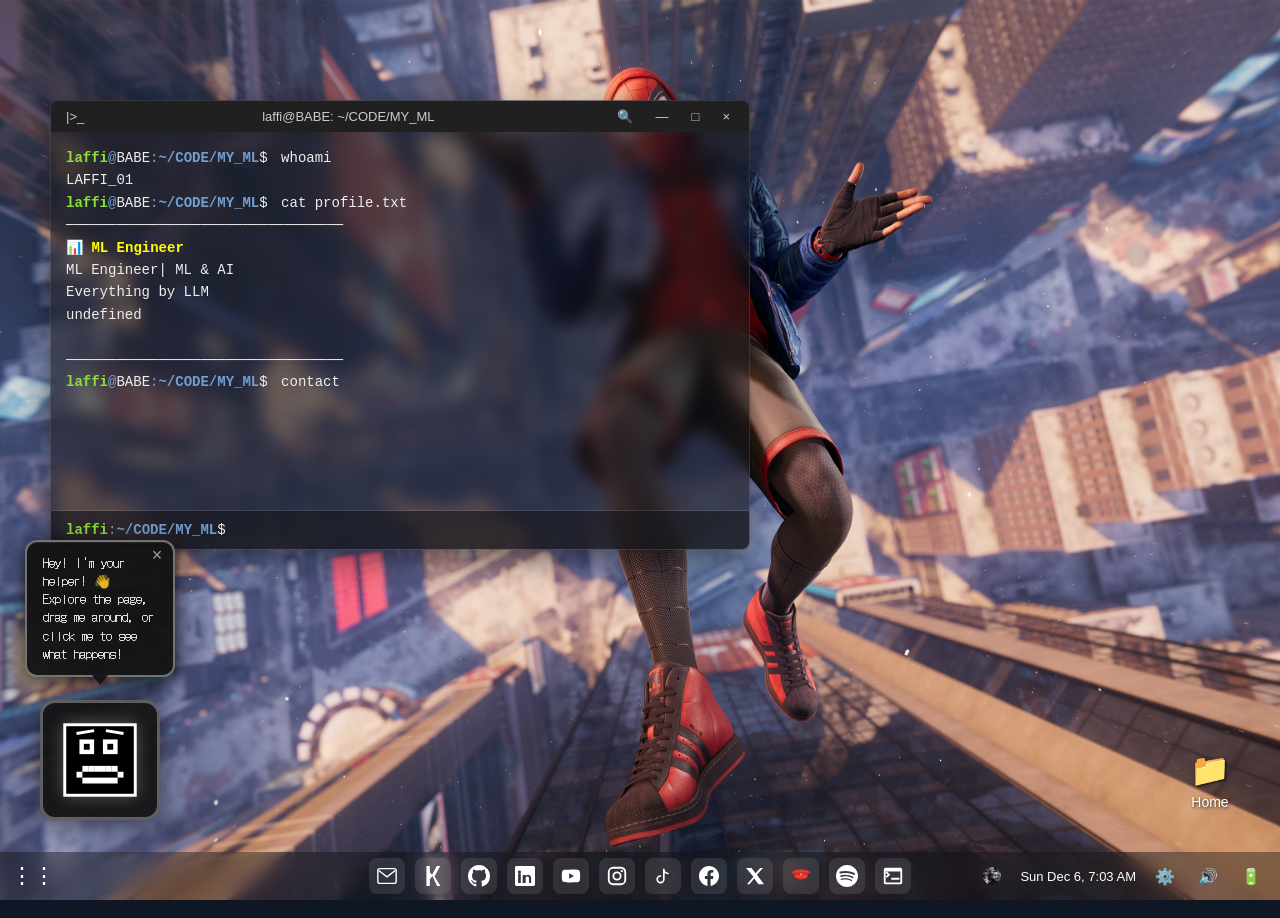
==== commit 65ce9992: "Ensure matrix canvas is properly set up in HTML" ====
--- a/index.html
+++ b/index.html
@@ -16,6 +16,9 @@
 </head>
 <body>
 
+    <!-- Matrix Rain Canvas -->
+    <canvas id="matrix-canvas" class="matrix-canvas"></canvas>
+
     <div class="desktop-ui">
         <div class="desktop">
         
--- a/style.css
+++ b/style.css
@@ -51,6 +51,7 @@
     border-radius: 5px;
     transition: background 0.2s;
     outline: none;
+    z-index: 2;
 }
 
 .desktop-icon:hover,
@@ -370,6 +371,7 @@
     touch-action: none;
     backface-visibility: hidden;
     -webkit-backface-visibility: hidden;
+    z-index: 10;
     transform: translateZ(0);
     -webkit-transform: translateZ(0);
 }
@@ -670,6 +672,7 @@
     align-items: center;
     padding: 0 15px;
     color: white;
+    z-index: 10;
 }
 
 .panel-center {
@@ -835,6 +838,10 @@
     .terminal-input-container {
         padding-bottom: 20px; /* Safe area for mobile keyboards */
     }
+    
+    .terminal-input {
+        font-size: 16px !important; /* Prevents iOS auto-zoom */
+    }
 
     .music-player {
         top: 20px !important;
@@ -1356,6 +1363,8 @@
     margin-bottom: 30px;
     font-weight: 600;
     text-shadow: 0 2px 4px rgba(0,0,0,0.8);
+    position: relative;
+    z-index: 2;
 }
 
 .n-status-icons { display: flex; gap: 8px; }
@@ -1366,6 +1375,8 @@
     justify-content: space-between;
     gap: 20px;
     margin-bottom: 25px;
+    position: relative;
+    z-index: 2;
 }
 
 .n-widget-box {
@@ -1476,6 +1487,8 @@
     flex-direction: column;
     align-items: center;
     text-decoration: none;
+    position: relative;
+    z-index: 2;
     gap: 8px;
 }
 
@@ -1487,6 +1500,13 @@
     font-weight: 500;
     white-space: nowrap;
     text-align: center;
+    opacity: 0;
+    transform: translateY(-5px);
+    animation: labelFadeIn 0.4s ease-out forwards;
+}
+
+.n-app:hover[data-label]::after {
+    animation: labelFadeIn 0.3s ease-out forwards;
 }
 
 .n-widget-box[data-label]::after {
@@ -1494,12 +1514,21 @@
     position: absolute;
     bottom: 5px;
     left: 50%;
-    transform: translateX(-50%);
+    transform: translateX(-50%) translateY(5px);
     font-size: 11px;
     color: #aaa;
     font-family: 'Segoe UI', sans-serif;
     font-weight: 500;
     white-space: nowrap;
+    opacity: 0;
+    animation: labelFadeIn 0.4s ease-out forwards;
+}
+
+@keyframes labelFadeIn {
+    to {
+        opacity: 1;
+        transform: translateY(0);
+    }
 }
 
 /* Solid Black Circular Icons */
@@ -2291,6 +2320,20 @@
     border-color: rgba(255, 255, 255, 0.2);
 }
 
+/* Matrix Canvas Overlay */
+.matrix-canvas {
+    position: fixed;
+    top: 0;
+    left: 0;
+    width: 100vw;
+    height: 100vh;
+    z-index: 1;
+    pointer-events: none;
+    display: none;
+    transition: transform 0.1s ease-out;
+    transform-origin: center center;
+}
+
 /* --- PIXEL FACE MODES --- */
 .pixel-face-widget.mode-party, .n-pixel-face.mode-party {
     animation: partyBounce 0.5s ease-in-out infinite, rainbowHue 3s linear infinite !important;
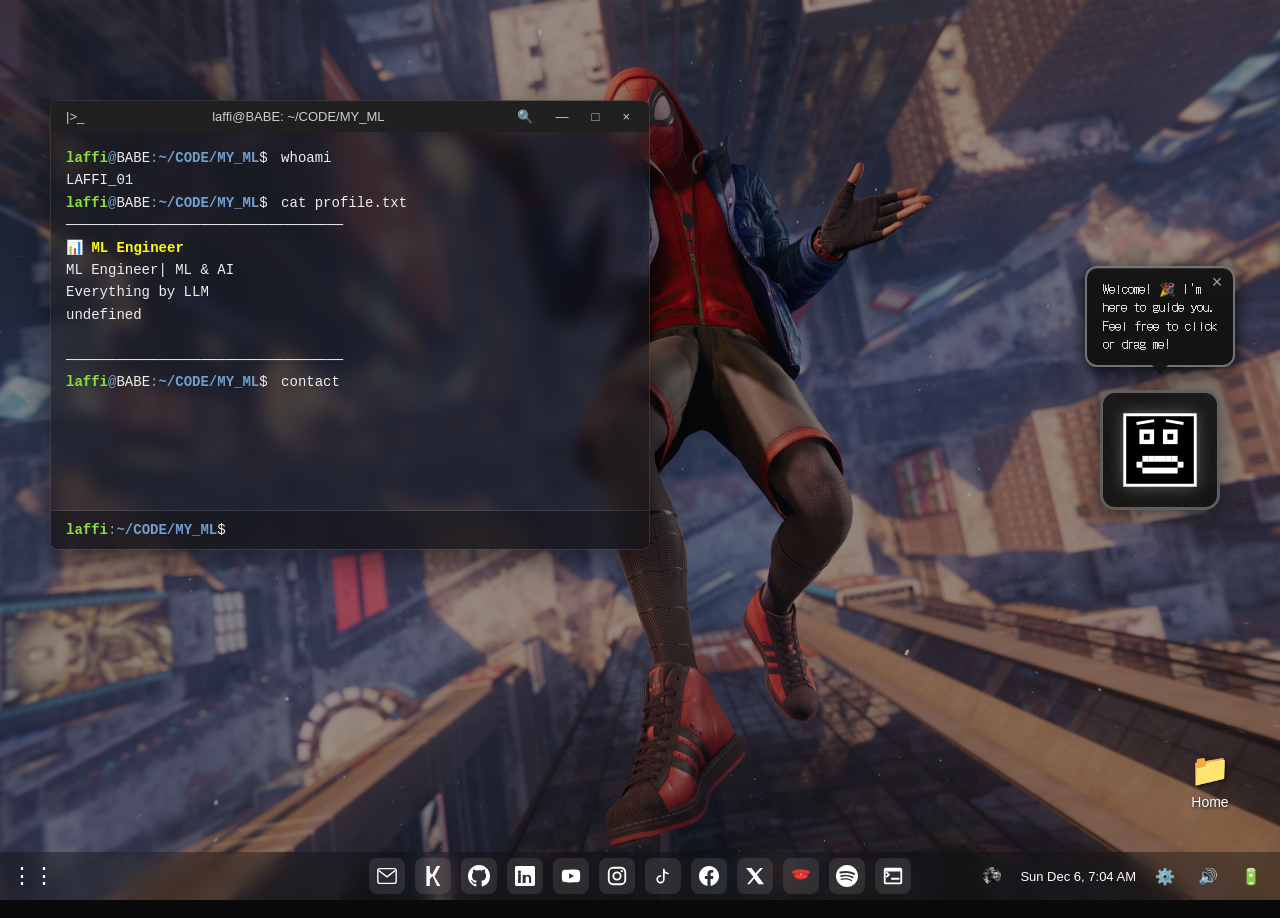
==== commit ee8668ff: "Add iloveu/ihateu cheat codes, fix matrix rain, adjust terminal width, reposition pixel face - Added" ====
--- a/index.html
+++ b/index.html
@@ -29,7 +29,7 @@
 
         <!-- Pixel Face Widget -->
         <div class="desktop-widget pixel-face-widget">
-            <svg width="100%" height="100%" viewBox="0 0 64 64" style="max-width: 100%; max-height: 100%;" class="pixel-face-svg" id="pixelFaceSVGDesktop">
+            <svg width="120px" height="120px" viewBox="0 0 64 64" preserveAspectRatio="xMidYMid meet" class="pixel-face-svg" id="pixelFaceSVGDesktop">
                 <!-- Face background -->
                 <rect x="8" y="8" width="48" height="48" fill="#000000" stroke="#FFFFFF" stroke-width="2"/>
                 
--- a/style.css
+++ b/style.css
@@ -25,6 +25,8 @@
     overflow: hidden;
     /* Prevent pull-to-refresh on mobile */
     overscroll-behavior-y: none; 
+    background: url('background.jpg') no-repeat center center/cover;
+    background-color: #0a0a0a;
 }
 
 /* Desktop Background */
@@ -32,8 +34,7 @@
     position: relative;
     width: 100vw;
     height: 100vh;
-    background: url('background.jpg') no-repeat center center/cover;
-    background-color: #0a0a0a;
+    background-color: rgba(10, 10, 10, 0.4);
 }
 
 .desktop-icon {
@@ -66,8 +67,9 @@
 
 .pixel-face-widget {
     position: absolute;
-    bottom: 80px;
-    left: 40px;
+    top: 50%;
+    right: 60px;
+    transform: translateY(-50%);
     width: 120px;
     height: 120px;
     min-width: 120px;
@@ -87,7 +89,7 @@
     cursor: grab;
     user-select: none;
     transition: border-color 0.2s, background 0.2s, filter 0.2s;
-    z-index: 5;
+    z-index: 9999;
 }
 
 .pixel-face-widget:active {
@@ -205,7 +207,7 @@
     position: absolute;
     top: 100px;
     left: 50px;
-    width: 700px;
+    width: 600px;
     height: 450px;
     background: var(--bg-primary);
     backdrop-filter: blur(8px);
@@ -221,6 +223,7 @@
     -webkit-backface-visibility: hidden;
     transform: translateZ(0);
     -webkit-transform: translateZ(0);
+    z-index: 1000;
 }
 
 .title-bar {
@@ -360,13 +363,13 @@
     right: 40px !important;
     top: auto !important;
     left: auto !important;
-    width: 320px !important;
+    width: 280px !important;
     height: auto !important;
     background: rgba(18, 18, 22, 0.65) !important;
     backdrop-filter: blur(20px) saturate(150%);
     -webkit-backdrop-filter: blur(20px) saturate(150%);
     border: 1px solid rgba(255, 255, 255, 0.1) !important;
-    border-radius: 20px !important;
+    border-radius: 12px !important;
     box-shadow: 0 20px 40px rgba(0, 0, 0, 0.5), inset 0 1px 0 rgba(255, 255, 255, 0.1) !important;
     touch-action: none;
     backface-visibility: hidden;
@@ -419,20 +422,20 @@
 /* Spotify Content */
 .sp-content {
     background: transparent !important;
-    padding: 20px !important;
+    padding: 16px !important;
     display: flex;
     flex-direction: column;
-    gap: 16px;
+    gap: 12px;
 }
 
 /* Playlist View */
 .sp-playlist {
     background: transparent !important;
-    padding: 20px !important;
+    padding: 16px !important;
     display: flex !important;
     flex-direction: column;
     gap: 12px;
-    max-height: 400px;
+    max-height: 300px;
     overflow-y: auto;
 }
 
@@ -446,7 +449,7 @@
 
 .sp-playlist-header h3 {
     color: #fff;
-    font-size: 16px;
+    font-size: 14px;
     font-weight: 700;
     margin: 0;
 }
@@ -483,14 +486,14 @@
 
 .sp-playlist-item-title {
     color: #fff;
-    font-size: 14px;
+    font-size: 13px;
     font-weight: 600;
-    margin-bottom: 4px;
+    margin-bottom: 2px;
 }
 
 .sp-playlist-item-artist {
     color: #b3b3b3;
-    font-size: 12px;
+    font-size: 11px;
 }
 
 .sp-playlist-item-duration {
@@ -506,24 +509,27 @@
 /* Album Art */
 .sp-album-art {
     width: 100%;
-    height: 160px;
+    height: auto;
+    aspect-ratio: 1 / 1;
+    max-width: none;
+    margin: 0 0 4px 0;
     border-radius: 8px;
     object-fit: cover;
-    box-shadow: 0 10px 25px rgba(0, 0, 0, 0.5), 0 0 15px rgba(29, 185, 84, 0.1);
+    box-shadow: 0 8px 16px rgba(0, 0, 0, 0.4);
     transition: transform 0.4s ease, box-shadow 0.4s ease;
 }
 
 .sp-album-art:hover {
     transform: scale(1.03);
-    box-shadow: 0 15px 30px rgba(0, 0, 0, 0.6), 0 0 25px rgba(29, 185, 84, 0.2);
+    box-shadow: 0 12px 24px rgba(0, 0, 0, 0.6), 0 0 20px rgba(29, 185, 84, 0.15);
 }
 
 /* Info Row */
 .sp-info-row {
     display: flex;
     justify-content: space-between;
-    align-items: flex-start;
-    gap: 12px;
+    align-items: center;
+    gap: 10px;
 }
 
 .sp-text {
@@ -534,7 +540,7 @@
     font-size: 16px;
     font-weight: 700;
     color: #fff;
-    margin-bottom: 4px;
+    margin-bottom: 2px;
 }
 
 .sp-artist {
@@ -543,7 +549,7 @@
 }
 
 .sp-like-btn {
-    font-size: 24px;
+    font-size: 18px;
     cursor: pointer;
     opacity: 0.8;
     transition: opacity 0.2s;
@@ -597,7 +603,7 @@
 .sp-time-row {
     display: flex;
     justify-content: space-between;
-    font-size: 12px;
+    font-size: 11px;
     color: #b3b3b3;
 }
 
@@ -606,8 +612,8 @@
     display: flex;
     justify-content: center;
     align-items: center;
-    gap: 24px;
-    margin-top: 8px;
+    gap: 20px;
+    margin-top: 4px;
 }
 
 .sp-control-icon {
@@ -627,15 +633,15 @@
 }
 
 .sp-play-circle {
-    width: 56px;
-    height: 56px;
+    width: 48px;
+    height: 48px;
     background: linear-gradient(135deg, var(--accent), var(--accent-hover));
     border-radius: 50%;
     display: flex;
     align-items: center;
     justify-content: center;
     cursor: pointer;
-    font-size: 24px;
+    font-size: 20px;
     color: #000;
     transition: all 0.2s;
     box-shadow: 0 4px 12px rgba(29, 185, 84, 0.3);
@@ -844,13 +850,15 @@
     }
 
     .music-player {
-        top: 20px !important;
-        left: 15px !important;
+        top: 60px !important;
+        left: 50% !important;
+        transform: translateX(-50%) !important;
         bottom: auto !important;
         right: auto !important;
-        width: calc(100vw - 30px) !important;
-        max-width: calc(100vw - 30px) !important;
-        max-height: 350px !important;
+        width: 280px !important;
+        max-width: calc(100vw - 40px) !important;
+        height: auto !important;
+        max-height: calc(var(--vh, 1vh) * 100 - 100px) !important;
     }
 
     .desktop-icon {
@@ -908,20 +916,6 @@
 
     .panel-center {
         gap: 6px;
-    }
-
-    .sp-content {
-        padding: 12px !important;
-    }
-
-    .sp-album-art {
-        height: 120px;
-    }
-
-    .sp-play-circle {
-        width: 48px;
-        height: 48px;
-        font-size: 20px;
     }
 }
 
@@ -1322,7 +1316,7 @@
 
 /* --- VIEW SWITCHING LOGIC --- */
 /* Default: Show Desktop, Hide Mobile */
-.desktop-ui { display: block; height: 100%; }
+.desktop-ui { display: block; height: 100%; position: relative; }
 .mobile-ui { display: none; }
 
 /* Mobile View: Hide Desktop, Show Nothing OS */
@@ -1342,8 +1336,7 @@
     height: 100vh;
     height: calc(var(--vh, 1vh) * 100);
     width: 100%;
-    background: url('background.jpg') no-repeat center center/cover;
-    background-color: #0a0a0a;
+    background-color: rgba(10, 10, 10, 0.5);
     color: #fff;
     font-family: 'Segoe UI', sans-serif;
     padding: 20px 20px 0 20px;
@@ -1500,13 +1493,14 @@
     font-weight: 500;
     white-space: nowrap;
     text-align: center;
-    opacity: 0;
-    transform: translateY(-5px);
-    animation: labelFadeIn 0.4s ease-out forwards;
+    opacity: 1;
+    transform: translateY(0);
+    transition: opacity 0.3s ease-out, transform 0.3s ease-out;
 }
 
 .n-app:hover[data-label]::after {
-    animation: labelFadeIn 0.3s ease-out forwards;
+    opacity: 1;
+    transform: translateY(-3px);
 }
 
 .n-widget-box[data-label]::after {
@@ -1514,21 +1508,18 @@
     position: absolute;
     bottom: 5px;
     left: 50%;
-    transform: translateX(-50%) translateY(5px);
+    transform: translateX(-50%) translateY(0);
     font-size: 11px;
     color: #aaa;
     font-family: 'Segoe UI', sans-serif;
     font-weight: 500;
     white-space: nowrap;
-    opacity: 0;
-    animation: labelFadeIn 0.4s ease-out forwards;
-}
-
-@keyframes labelFadeIn {
-    to {
-        opacity: 1;
-        transform: translateY(0);
-    }
+    opacity: 1;
+    transition: opacity 0.3s ease-out, transform 0.3s ease-out;
+}
+
+.n-widget-box:hover[data-label]::after {
+    transform: translateX(-50%) translateY(-3px);
 }
 
 /* Solid Black Circular Icons */
@@ -1570,6 +1561,7 @@
     height: 100%;
     image-rendering: pixelated;
     position: relative;
+    z-index: 100;
 }
 
 .n-pixel-face svg {
@@ -2327,11 +2319,9 @@
     left: 0;
     width: 100vw;
     height: 100vh;
-    z-index: 1;
+    z-index: 0;
     pointer-events: none;
     display: none;
-    transition: transform 0.1s ease-out;
-    transform-origin: center center;
 }
 
 /* --- PIXEL FACE MODES --- */
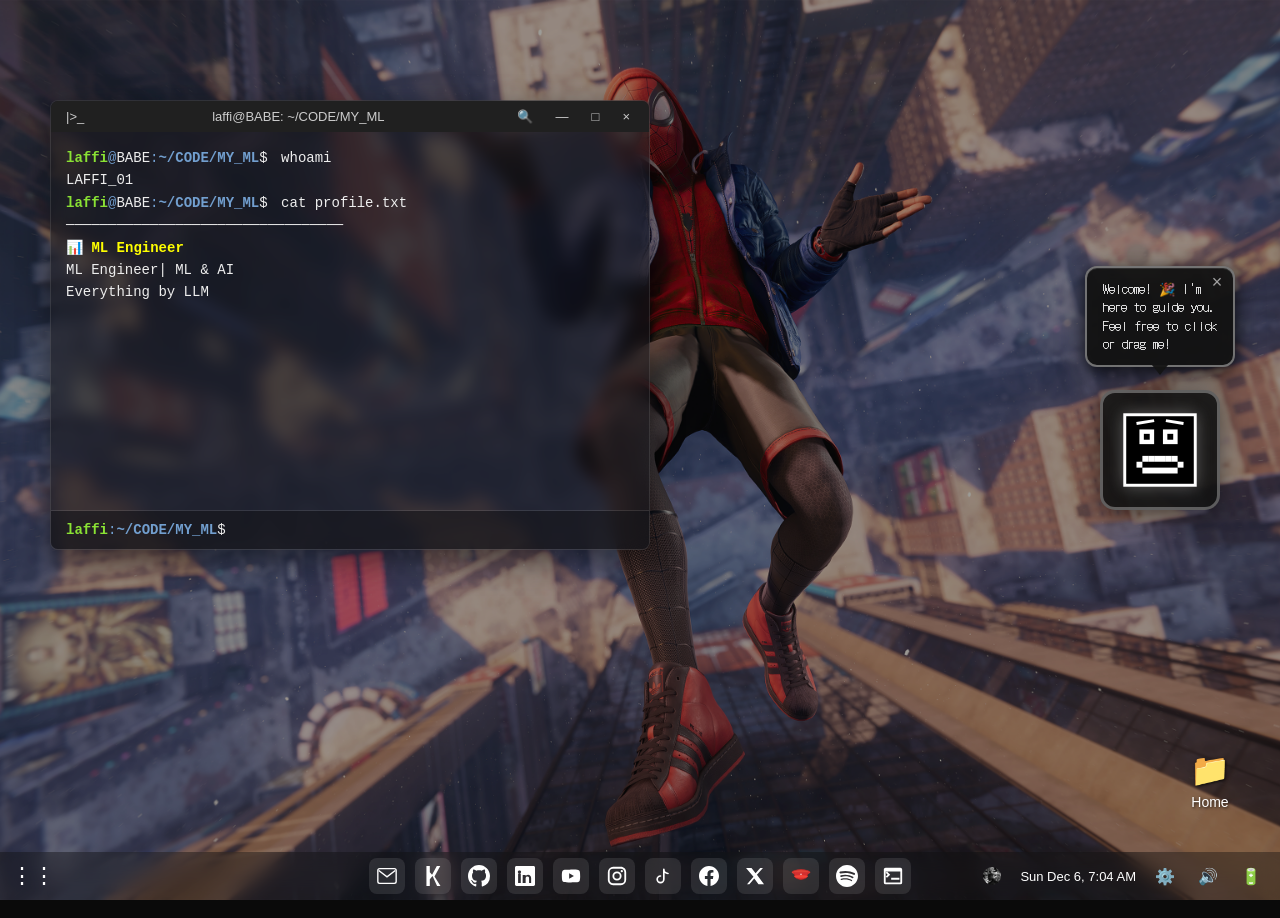
==== commit aa6a4c16: "feat: Add URL-based profile switching and spidey mode enhancements - Add URL parameter detection (?u" ====
--- a/index.html
+++ b/index.html
@@ -31,7 +31,7 @@
         <div class="desktop-widget pixel-face-widget">
             <svg width="120px" height="120px" viewBox="0 0 64 64" preserveAspectRatio="xMidYMid meet" class="pixel-face-svg" id="pixelFaceSVGDesktop">
                 <!-- Face background -->
-                <rect x="8" y="8" width="48" height="48" fill="#000000" stroke="#FFFFFF" stroke-width="2"/>
+                <rect class="face-base" x="8" y="8" width="48" height="48" fill="#000000" stroke="#FFFFFF" stroke-width="2"/>
                 
                 <!-- Eyes group -->
                 <g class="eyes eyes-open">
@@ -95,6 +95,22 @@
                     </g>
                 </g>
                 
+                <!-- Spidey Eyes & Web Pattern (Hidden by default) -->
+                <g class="spidey-eyes" style="opacity: 0;">
+                    <g stroke="#000000" stroke-width="1.5" opacity="0.3">
+                        <line x1="32" y1="8" x2="32" y2="56" />
+                        <line x1="8" y1="32" x2="56" y2="32" />
+                        <line x1="12" y1="12" x2="52" y2="52" />
+                        <line x1="12" y1="52" x2="52" y2="12" />
+                        <circle cx="32" cy="32" r="10" fill="none" />
+                        <circle cx="32" cy="32" r="18" fill="none" />
+                    </g>
+                    <!-- Left eye -->
+                    <path d="M 30 32 Q 25 18 10 22 Q 18 38 30 32 Z" fill="#FFFFFF" stroke="#000000" stroke-width="2.5"/>
+                    <!-- Right eye -->
+                    <path d="M 34 32 Q 39 18 54 22 Q 46 38 34 32 Z" fill="#FFFFFF" stroke="#000000" stroke-width="2.5"/>
+                </g>
+
                 <!-- Eyebrows group -->
                 <g class="eyebrows eyebrows-neutral" style="opacity: 1;">
                     <!-- Left eyebrow -->
@@ -258,7 +274,7 @@
             <div class="n-widget-box n-pixel-face" style="grid-column: span 2; grid-row: span 2; position: relative;" data-label="LAFFI">
                 <svg width="100%" height="100%" viewBox="0 0 64 64" style="max-width: 100%; max-height: 100%;" class="pixel-face-svg" id="pixelFaceSVG">
                     <!-- Face background -->
-                    <rect x="8" y="8" width="48" height="48" fill="#000000" stroke="#FFFFFF" stroke-width="2"/>
+                    <rect class="face-base" x="8" y="8" width="48" height="48" fill="#000000" stroke="#FFFFFF" stroke-width="2"/>
                     
                     <!-- Eyes group -->
                     <g class="eyes eyes-open">
@@ -322,6 +338,22 @@
                         </g>
                     </g>
                     
+                    <!-- Spidey Eyes & Web Pattern (Hidden by default) -->
+                    <g class="spidey-eyes" style="opacity: 0;">
+                        <g stroke="#000000" stroke-width="1.5" opacity="0.3">
+                            <line x1="32" y1="8" x2="32" y2="56" />
+                            <line x1="8" y1="32" x2="56" y2="32" />
+                            <line x1="12" y1="12" x2="52" y2="52" />
+                            <line x1="12" y1="52" x2="52" y2="12" />
+                            <circle cx="32" cy="32" r="10" fill="none" />
+                            <circle cx="32" cy="32" r="18" fill="none" />
+                        </g>
+                        <!-- Left eye -->
+                        <path d="M 30 32 Q 25 18 10 22 Q 18 38 30 32 Z" fill="#FFFFFF" stroke="#000000" stroke-width="2.5"/>
+                        <!-- Right eye -->
+                        <path d="M 34 32 Q 39 18 54 22 Q 46 38 34 32 Z" fill="#FFFFFF" stroke="#000000" stroke-width="2.5"/>
+                    </g>
+
                     <!-- Eyebrows group -->
                     <g class="eyebrows eyebrows-neutral" style="opacity: 1;">
                         <!-- Left eyebrow -->
@@ -408,7 +440,7 @@
                     </svg>
                 </div>
             </a>
-            <a href="https://www.youtube.com/@IAMAI-f5k?sub_confirmation=1" target="_blank" class="n-app" data-label="YouTube">
+            <a href="https://www.youtube.com/@laffi_01?sub_confirmation=1" target="_blank" class="n-app" data-label="YouTube">
                 <div class="n-icon">
                     <svg width="24" height="24" viewBox="0 0 24 24" fill="white" aria-hidden="true">
                         <path d="M10,15L15.19,12L10,9V15M21.56,7.17C21.69,7.64 21.78,8.27 21.84,9.07C21.91,9.87 21.94,10.56 21.94,11.16L22,12C22,14.19 21.84,15.8 21.56,16.83C21.31,17.73 20.73,18.31 19.83,18.56C19.36,18.69 18.5,18.78 17.18,18.84C15.88,18.91 14.69,18.94 13.59,18.94L12,19C7.81,19 5.2,18.84 4.17,18.56C3.27,18.31 2.69,17.73 2.44,16.83C2.31,16.36 2.22,15.73 2.16,14.93C2.09,14.13 2.06,13.44 2.06,12.84L2,12C2,9.81 2.16,8.2 2.44,7.17C2.69,6.27 3.27,5.69 4.17,5.44C4.64,5.31 5.5,5.22 6.82,5.16C8.12,5.09 9.31,5.06 10.41,5.06L12,5C16.19,5 18.8,5.16 19.83,5.44C20.73,5.69 21.31,6.27 21.56,7.17Z"/>
@@ -568,7 +600,7 @@
                     </svg>
                 </a>
 
-                <a href="https://www.youtube.com/@IAMAI-f5k?sub_confirmation=1" target="_blank" rel="noopener noreferrer" class="dock-icon" title="YouTube" aria-label="Visit YouTube channel">
+                <a href="https://www.youtube.com/@laffi_01?sub_confirmation=1" target="_blank" rel="noopener noreferrer" class="dock-icon" title="YouTube" aria-label="Visit YouTube channel">
                     <svg width="22" height="22" viewBox="0 0 24 24" fill="white" aria-hidden="true">
                         <path d="M10,15L15.19,12L10,9V15M21.56,7.17C21.69,7.64 21.78,8.27 21.84,9.07C21.91,9.87 21.94,10.56 21.94,11.16L22,12C22,14.19 21.84,15.8 21.56,16.83C21.31,17.73 20.73,18.31 19.83,18.56C19.36,18.69 18.5,18.78 17.18,18.84C15.88,18.91 14.69,18.94 13.59,18.94L12,19C7.81,19 5.2,18.84 4.17,18.56C3.27,18.31 2.69,17.73 2.44,16.83C2.31,16.36 2.22,15.73 2.16,14.93C2.09,14.13 2.06,13.44 2.06,12.84L2,12C2,9.81 2.16,8.2 2.44,7.17C2.69,6.27 3.27,5.69 4.17,5.44C4.64,5.31 5.5,5.22 6.82,5.16C8.12,5.09 9.31,5.06 10.41,5.06L12,5C16.19,5 18.8,5.16 19.83,5.44C20.73,5.69 21.31,6.27 21.56,7.17Z"/>
                     </svg>
@@ -708,6 +740,7 @@
         <source id="audio-source" src="music/hit-the-road.mp3" type="audio/mpeg">
         Your browser does not support the audio element.
     </audio>
+    <audio id="web-sound" src="music/web-shoot.mp3" preload="auto"></audio>
 
     <script src="script.js"></script>
 </body>
--- a/style.css
+++ b/style.css
@@ -2360,6 +2360,55 @@
 .pixel-face-widget.mode-focus .eyes-open, .n-pixel-face.mode-focus .eyes-open { opacity: 0 !important; }
 .pixel-face-widget.mode-focus .eyes-closed, .n-pixel-face.mode-focus .eyes-closed { opacity: 1 !important; }
 
+/* Spider-Man Mode */
+.pixel-face-widget.mode-spidey .face-base,
+.n-pixel-face.mode-spidey .face-base {
+    fill: #d32f2f !important;
+    stroke: #000000 !important;
+}
+
+.pixel-face-widget.mode-spidey .eyes,
+.pixel-face-widget.mode-spidey .eyebrows,
+.pixel-face-widget.mode-spidey .mouth,
+.n-pixel-face.mode-spidey .eyes,
+.n-pixel-face.mode-spidey .eyebrows,
+.n-pixel-face.mode-spidey .mouth {
+    opacity: 0 !important;
+    animation: none !important;
+}
+
+.pixel-face-widget.mode-spidey .spidey-eyes,
+.n-pixel-face.mode-spidey .spidey-eyes {
+    opacity: 1 !important;
+}
+
+.pixel-face-widget.mode-spidey, .n-pixel-face.mode-spidey {
+    filter: drop-shadow(0 4px 12px rgba(211, 47, 47, 0.6)) !important;
+}
+
+/* Web Shooting Effects */
+.spidey-web-line {
+    position: fixed;
+    height: 2px;
+    background: #fff;
+    box-shadow: 0 0 6px rgba(255, 255, 255, 0.8), 0 0 2px #ccc;
+    transform-origin: 0 50%;
+    z-index: 9998;
+    pointer-events: none;
+    transition: width 0.15s cubic-bezier(0.25, 0.46, 0.45, 0.94), opacity 0.3s ease;
+}
+
+.spidey-web-splat {
+    position: fixed;
+    width: 30px;
+    height: 30px;
+    background: radial-gradient(circle, rgba(255,255,255,1) 10%, rgba(255,255,255,0.4) 40%, transparent 80%);
+    border-radius: 50%;
+    z-index: 9998;
+    pointer-events: none;
+    transition: transform 0.15s cubic-bezier(0.175, 0.885, 0.32, 1.275), opacity 0.3s ease;
+}
+
 /* Mobile carousel adjustments */
 @media (max-width: 400px) {
     .n-icon {
